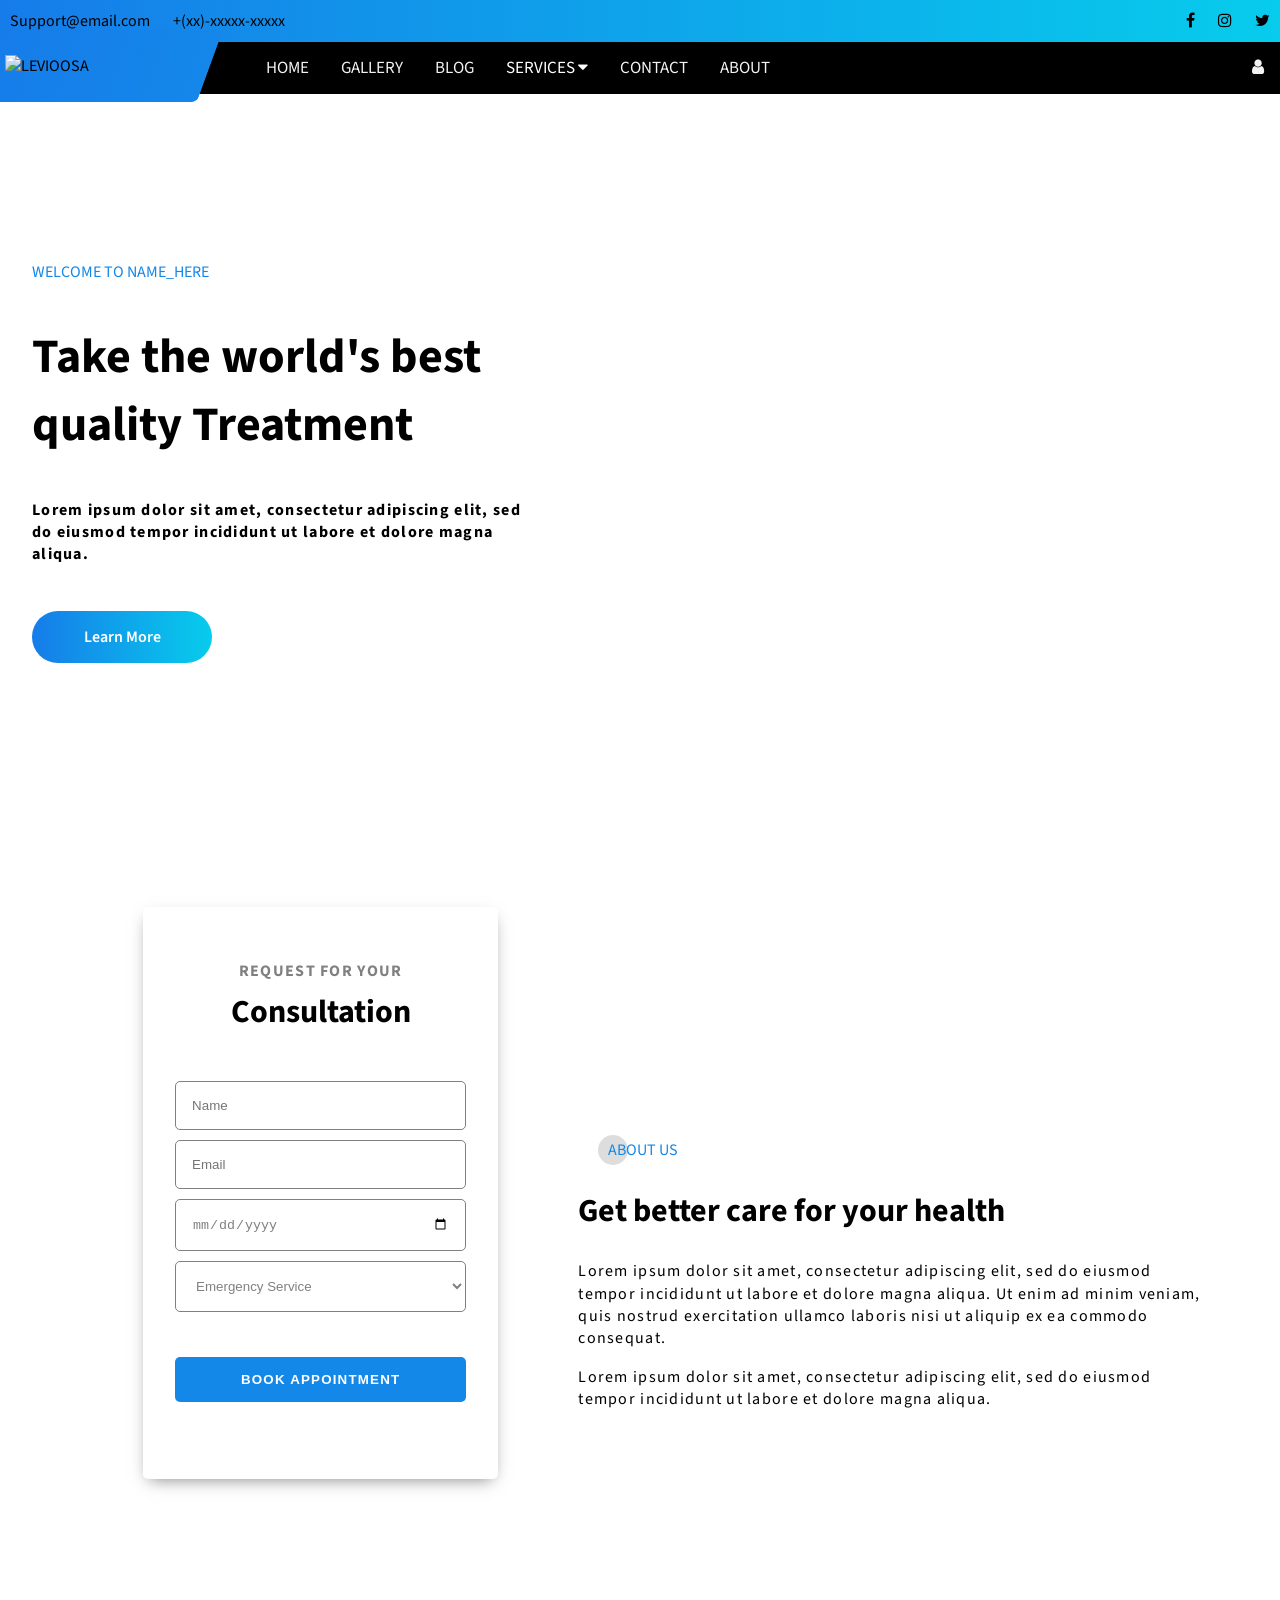
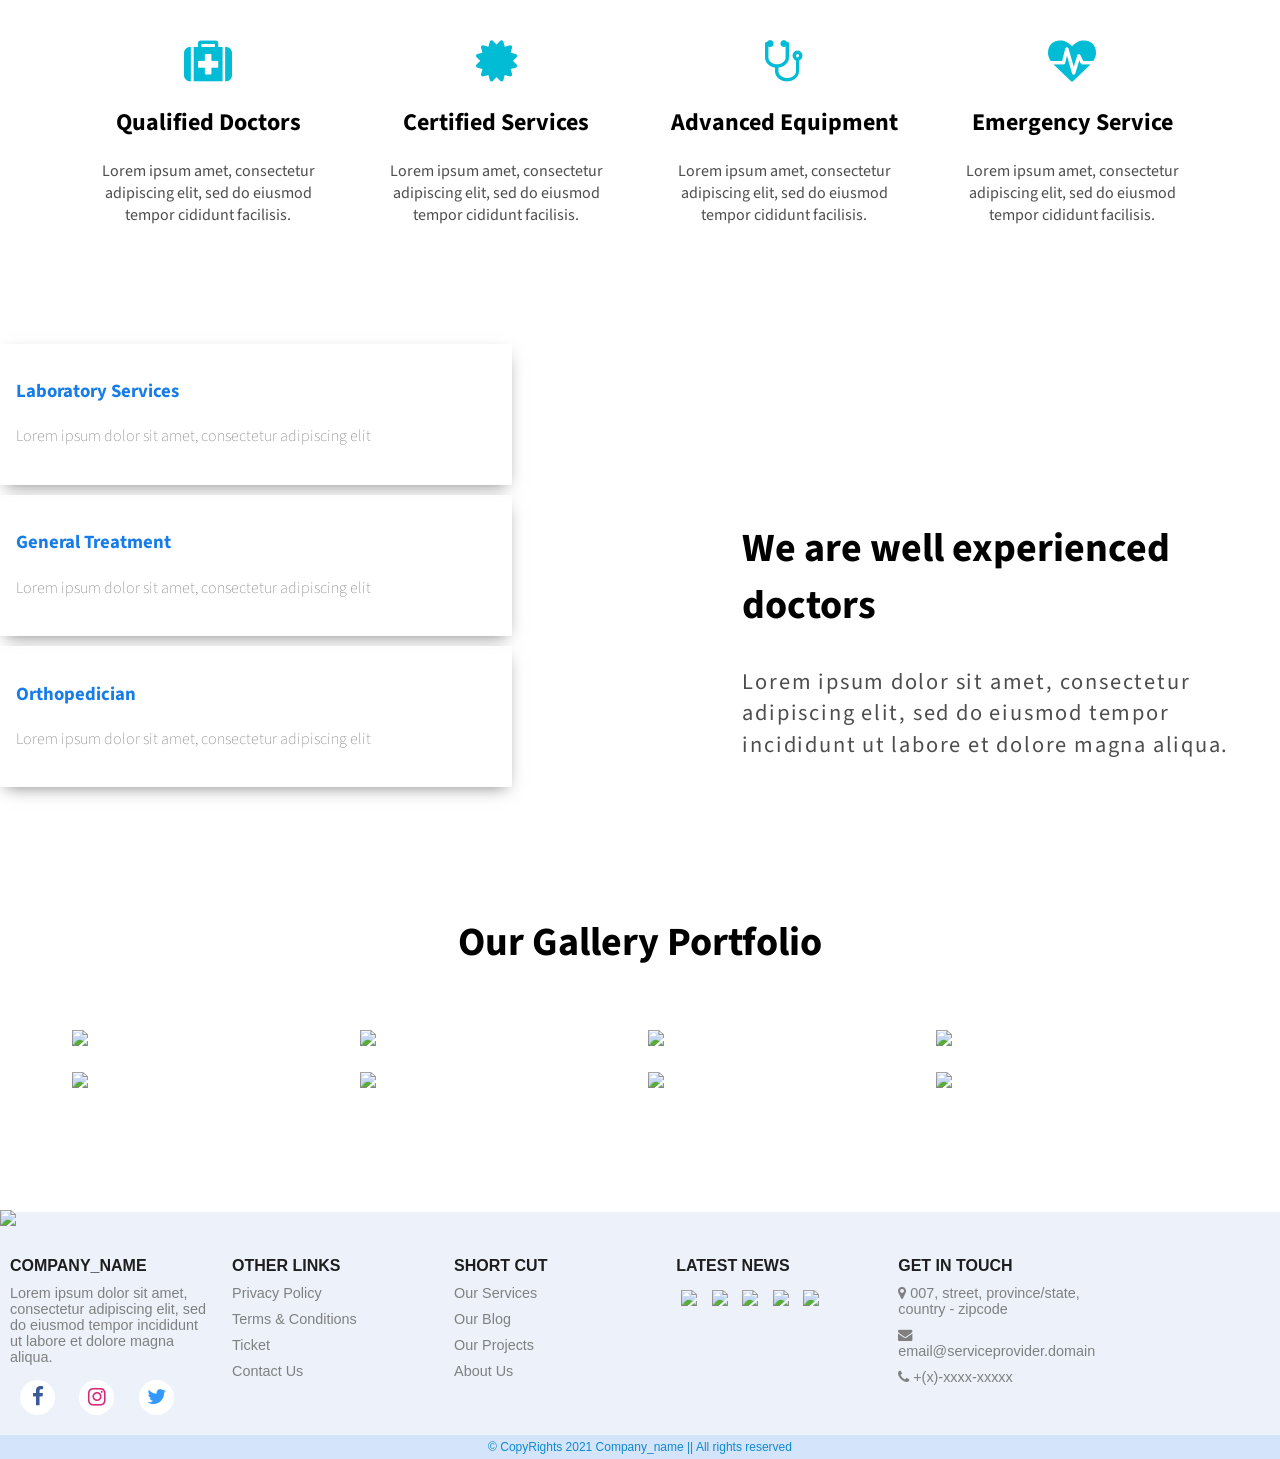
==== index.html @ 8764e469 "template template for website, only frontend components" ====
<!DOCTYPE html>
<html>
<head>
<title>MenuBar</title>

<!--META TAGS-->
<meta name="viewport" content="width=device-width, initial-scale=1, user-scalable=no">
<meta charset="UTF-8">
<meta http-equiv="X-UA-Compatible" content="IE=edge,chrome=1">

<!--FONTAWESOME-->
<link rel="stylesheet" href="https://cdnjs.cloudflare.com/ajax/libs/font-awesome/4.7.0/css/font-awesome.min.css">

<!--GOOGLE FONTS-->
<link rel="preconnect" href="https://fonts.googleapis.com">
<link rel="preconnect" href="https://fonts.gstatic.com" crossorigin>
<link href="https://fonts.googleapis.com/css2?family=Source+Sans+Pro:wght@300;400&display=swap" rel="stylesheet"> 

<!--EXTERNAL CSS-->
<link rel="stylesheet" href="style.css">

</head>
<body>

<!--HEADER-->
<header>
<div class="banner">
<span class="section-left">
<a href="emailto:">Support@email.com</a>
<a href="tel:">+(xx)-xxxxx-xxxxx</a>
</span>
<span class="section-right">
<a href="#"title="Facebook"><i class="fa fa-facebook"></i></a>
<a href="#"title="Instagram"><i class="fa fa-instagram"></i></a>
<a href="#"title="Twitter"><i class="fa fa-twitter"></i></a>
</span>
</div>

<div class="logo parallelogram">
<span class="skew-fix"><img src="https://i.ibb.co/zSG7rx7/logo.png" alt="LEVIOOSA"></span>
</div>

<div class="topnav" id="myTopnav">
<a href="#" class="active">HOME</a>
<a href="#gallery">GALLERY</a>
<a href="#blog">BLOG</a>
<div class="dropdown">
<button class="dropbtn">SERVICES
<i class="fa fa-caret-down"></i>
</button>
<div class="dropdown-content animate">
<a href="#">Web designing</a>
<a href="#">Web development</a>
<a href="#">Backend development</a>
</div>
</div> 
<a href="#contact">CONTACT</a>
<a href="#about">ABOUT</a>
<a href="#" title="SignIn" style="float:right;"><i class="fa fa-user"></i></a>
<a href="javascript:void(0);" style="font-size:15px;" class="icon" onclick="myFunction()">&#9776;</a>
</div>
</header>





<!--CONTAINER-->
<div class="container">
<section>
<em>WELCOME TO NAME_HERE</em>
<h1>Take the world's best quality Treatment</h1>
<h4>Lorem ipsum dolor sit amet, consectetur adipiscing elit, sed do eiusmod tempor incididunt ut labore et dolore magna aliqua.</h4>
<a href="#" class="btn1">Learn More</a>
</section>
</div>




<!--SECTION1-->
<section class="section1">
<table>
<tr>
<td>
<div class="form">
<h4>REQUEST FOR YOUR</h4>
<h1>Consultation</h1>
<input type="text" name="fname" id="fname" placeholder="Name" maxlength="60" required />
<input type="email" name="email" id="email" placeholder="Email" maxlength="100" required />
<input type="date" name="date" id="date" placeholder="" required />
<select name="service">
<option value="emergencyservice">Emergency Service</option>
<option value="certifiedservice">Certified Service</option>
</select>
<button type="submit" class="btn2">BOOK APPOINTMENT</button>
</div>
</td>
<td>
<em>ABOUT US</em>
<h1>Get better care for your health</h1>
<p>Lorem ipsum dolor sit amet, consectetur adipiscing elit, sed do eiusmod tempor incididunt ut labore et dolore magna aliqua. Ut enim ad minim veniam, quis nostrud exercitation ullamco laboris nisi ut aliquip ex ea commodo consequat.</p>
<p>Lorem ipsum dolor sit amet, consectetur adipiscing elit, sed do eiusmod tempor incididunt ut labore et dolore magna aliqua. </p>
</td>
</tr>
</table>
</section>






<!--SECTION2-->
<section class="section2">
<div class="cards">
<div class="card">
<i class="fa fa-medkit"></i>
<h1>Qualified Doctors</h1>
<p>Lorem ipsum amet, consectetur adipiscing elit, sed do eiusmod tempor cididunt facilisis.</p>
</div>
<div class="card">
<i class="fa fa-certificate"></i>
<h1>Certified Services</h1>
<p>Lorem ipsum amet, consectetur adipiscing elit, sed do eiusmod tempor cididunt facilisis.</p>
</div>
<div class="card">
<i class="fa fa-stethoscope"></i>
<h1>Advanced Equipment</h1>
<p>Lorem ipsum amet, consectetur adipiscing elit, sed do eiusmod tempor cididunt facilisis.</p>
</div>
<div class="card">
<i class="fa fa-heartbeat"></i>
<h1>Emergency Service</h1>
<p>Lorem ipsum amet, consectetur adipiscing elit, sed do eiusmod tempor cididunt facilisis.</p>
</div>
</div>
</section>







<!--SECTION3-->
<section class="section3">
<div class="cards">
<div class="card">
<section>
<h1>Laboratory Services</h1>
<h4>Lorem ipsum dolor sit amet, consectetur adipiscing elit</h4>
</section>
</div>
<div class="card">
<section>
<h1>General Treatment</h1>
<h4>Lorem ipsum dolor sit amet, consectetur adipiscing elit</h4>
</section>
</div>
<div class="card">
<section>
<h1>Orthopedician</h1>
<h4>Lorem ipsum dolor sit amet, consectetur adipiscing elit</h4>
</section>
</div>
</div>
<div class="content">
<h1>We are well experienced doctors</h1>
<p>Lorem ipsum dolor sit amet, consectetur adipiscing elit, sed do eiusmod tempor incididunt ut labore et dolore magna aliqua. </p>
</div>
</section>







<!--SECTION4-->
<section class="section4">
<div class="title_header">
<h1>Our Gallery Portfolio</h1>
</div>
<div class="row">
<div class="column">
<img src="https://i.ibb.co/Sft7gKp/bg2.webp" style="width:100%" onclick="openModal();currentSlide(1)" class="hover-shadow cursor">
</div>
<div class="column">
<img src="https://i.ibb.co/Sft7gKp/bg2.webp" style="width:100%" onclick="openModal();currentSlide(2)" class="hover-shadow cursor">
</div>
<div class="column">
<img src="https://i.ibb.co/Sft7gKp/bg2.webp" style="width:100%" onclick="openModal();currentSlide(3)" class="hover-shadow cursor">
</div>
<div class="column">
<img src="https://i.ibb.co/Sft7gKp/bg2.webp" style="width:100%" onclick="openModal();currentSlide(4)" class="hover-shadow cursor">
</div>
<div class="column">
<img src="https://i.ibb.co/Sft7gKp/bg2.webp" style="width:100%" onclick="openModal();currentSlide(5)" class="hover-shadow cursor">
</div>
<div class="column">
<img src="https://i.ibb.co/Sft7gKp/bg2.webp" style="width:100%" onclick="openModal();currentSlide(6)" class="hover-shadow cursor">
</div>
<div class="column">
<img src="https://i.ibb.co/Sft7gKp/bg2.webp" style="width:100%" onclick="openModal();currentSlide(7)" class="hover-shadow cursor">
</div>
<div class="column">
<img src="https://i.ibb.co/Sft7gKp/bg2.webp" style="width:100%" onclick="openModal();currentSlide(8)" class="hover-shadow cursor">
</div>
</div>

<div id="myModal" class="modal">
<span class="close cursor" onclick="closeModal()">&times;</span>
<div class="modal-content">

<div class="mySlides">
<div class="numbertext">1 / 7</div>
<img src="https://i.ibb.co/Sft7gKp/bg2.webp" class="animate" style="width:100%">
</div>

<div class="mySlides">
<div class="numbertext">2 / 7</div>
<img src="https://i.ibb.co/Sft7gKp/bg2.webp" class="animate" style="width:100%">
</div>

<div class="mySlides">
<div class="numbertext">3 / 7</div>
<img src="https://i.ibb.co/Sft7gKp/bg2.webp" class="animate" style="width:100%">
</div>

<div class="mySlides">
<div class="numbertext">4 / 7</div>
<img src="https://i.ibb.co/Sft7gKp/bg2.webp" class="animate" style="width:100%">
</div>

<div class="mySlides">
<div class="numbertext">5 / 7</div>
<img src="https://i.ibb.co/Sft7gKp/bg2.webp" class="animate" style="width:100%">
</div>

<div class="mySlides">
<div class="numbertext">6 / 7</div>
<img src="https://i.ibb.co/Sft7gKp/bg2.webp" class="animate" style="width:100%">
</div>

<div class="mySlides">
<div class="numbertext">7 / 7</div>
<img src="https://i.ibb.co/Sft7gKp/bg2.webp" class="animate" style="width:100%">
</div>

<a class="prev" onclick="plusSlides(-1)">&#10094;</a>
<a class="next" onclick="plusSlides(1)">&#10095;</a>

<div class="caption-container">
<p id="caption"></p>
</div>
</div>
</section>






<!--FOOTER-->
<img src="https://i.ibb.co/ZLHbWJz/footer.png" class="footer_image">
<footer>
<div class="column">
<a class="footer_title">COMPANY_NAME</a>
<a>Lorem ipsum dolor sit amet, consectetur adipiscing elit, sed do eiusmod tempor incididunt ut labore et dolore magna aliqua.</a>
<a href="#" title="Facebook"><i class="fa fa-facebook"></i></a>
<a href="#" title="Instagram"><i class="fa fa-instagram"></i></a>
<a href="#" title="Twitter"><i class="fa fa-twitter"></i></a>
</div>
<div class="column">
<a class="footer_title">OTHER LINKS</a>
<a href="#">Privacy Policy</a>
<a href="#">Terms & Conditions</a>
<a href="#">Ticket</a>
<a href="#">Contact Us</a>
</div>
<div class="column">
<a class="footer_title">SHORT CUT</a>
<a href="">Our Services</a>
<a href="">Our Blog</a>
<a href="">Our Projects</a>
<a href="">About Us</a>
</div>
<div class="column">
<a class="footer_title">LATEST NEWS</a>
<a href="" title="Lorem ipsum dolor sit amet"><img src="https://source.unsplash.com/50x50/?green,trees"></a>
<a href="" title="Lorem ipsum dolor sit amet"><img src="https://source.unsplash.com/50x50/?green,tree"></a>
<a href="" title="Lorem ipsum dolor sit amet"><img src="https://source.unsplash.com/50x50/?green,plant"></a>
<a href="" title="Lorem ipsum dolor sit amet"><img src="https://source.unsplash.com/50x50/?green,forest"></a>
<a href="" title="Lorem ipsum dolor sit amet"><img src="https://source.unsplash.com/50x50/?green,afforestation"></a>
</div>
<div class="column">
<a class="footer_title">GET IN TOUCH</a>
<a title="Address"><i class="fa fa-map-marker"></i> 007, street, province/state, country - zipcode</a>
<a href="emailto:" title="Email"><i class="fa fa-envelope"></i> email@serviceprovider.domain</a>
<a href="tel:" title="Contact"><i class="fa fa-phone"></i> +(x)-xxxx-xxxxx</a>
</div>


<div class="sub-footer">
© CopyRights 2021 Company_name || All rights reserved
</div>
</footer>

<!--JAVASCRIPT-->
<script src="script.js"></script>
</body>
</html>
---- style.css ----
*,html{
scroll-behavior: smooth;
}
*, *:after, *:before {
-webkit-box-sizing: border-box;
-moz-box-sizing: border-box;
box-sizing: border-box;
}
:root{
scrollbar-color: rgb(210,210,210) rgb(46,54,69) !important;
scrollbar-width: thin !important;
}
::-webkit-scrollbar {
height: 12px;
width: 8px;
background: #000;
}
::-webkit-scrollbar-thumb {
background: gray;
-webkit-box-shadow: 0px 1px 2px rgba(0, 0, 0, 0.75);
}
::-webkit-scrollbar-corner {
background: #000;
}







/*DEFAULT*/
body{
margin:0;
overflow-x:hidden;
font-family: 'Source Sans Pro', sans-serif;
}
a{
text-decoration:none;
transition:0.5s;
}
em{
font-style:normal;
color:#1487e9;
}
.btn1,.btn2{
padding:15px;
text-align:center;
border-radius:40px;
outline:none !important;
display:block;
width:180px;
margin:5vh 0;
border:0;
transition:0.5s;
}
.btn1{
background: transparent linear-gradient(90deg, #167ce9 0%, #07CCEC 100%) 0% 0% no-repeat padding-box;
color:#fff;
font-weight:600;
}
.btn1:hover,.btn2:hover{
box-shadow:0px 6px 16px -6px rgba(1,1,1,0.5);
}
.btn2{
background:#1488e9;
color:#fff;
font-weight:600;
border-radius:5px;
letter-spacing:0.09em;
}
table{
width:100%;
}
table td{
width:50%;
}
.title_header{
width:60%;
text-align:center;
margin:5vh auto;
}

.title_header h1{
font-size:2.5em;
}





/*ANIMATION*/
@-webkit-keyframes slideIn {
from {bottom: -300px; opacity: 0} 
to {bottom: -140px; opacity: 1}
}

@keyframes slideIn {
from {bottom: -300px; opacity: 0}
to {bottom: -140px; opacity: 1}
}

@-webkit-keyframes fadeIn {
from {opacity: 0} 
to {opacity: 1}
}

@keyframes fadeIn {
from {opacity: 0} 
to {opacity: 1}
}



.animate {
-webkit-animation: animatezoom 0.6s;
animation: animatezoom 0.6s
}

@-webkit-keyframes animatezoom {
from {-webkit-transform: scale(0)} 
to {-webkit-transform: scale(1)}
}

@keyframes animatezoom {
from {transform: scale(0)} 
to {transform: scale(1)}
}





header{
width:100%;
height:auto;
position:relative;
top:0;
}

.banner{
background: transparent linear-gradient(90deg, #167ce9 0%, #07CCEC 100%) 0% 0% no-repeat padding-box;
width:100%;
padding:10px 0;
}

.banner .section-right{
float:right;
}

.banner a{
margin:0 10px;
color:#000;
}

.logo{
background: transparent linear-gradient(90deg, #167ce9 0%, #1487e9 100%) 0% 0% no-repeat padding-box;
color:#000;
padding:25px;
width:230px;
position:absolute;
left:-20px;
top:30px;
z-index:1;
border-radius:5px;
}

.logo img{
width:180px;
height:25px;
}

.parallelogram{
transform: skew(-20deg);
}

.skew-fix{
width:60%;
display:inline-block;
transform: skew(20deg);
}


@media (max-width:820px){
.banner .section-right{
float:none;
width:100%;
}
.banner .section-left{
display:none;
}
.logo{
background: transparent linear-gradient(90deg, #167ce9 0%, #0fa1ea 100%) 0% 0% no-repeat padding-box;
}
}












/*NAVIGATION*/
.topnav {
overflow: hidden;
background-color: #000;
}

.topnav a {
float: left;
display: block;
color: #f2f2f2;
text-align: center;
padding: 14px 16px;
text-decoration: none;
font-size: 17px;
}

.active {
color: #f1c40f;
margin-left:250px;
}

.topnav .icon {
display: none;
outline:none !important;
}

.dropdown {
float: left;
overflow: hidden;
}

.dropdown .dropbtn {
font-size: 17px;    
border: none;
outline: none;
color: white;
padding: 14px 16px;
background-color: inherit;
font-family: inherit;
margin: 0;
}

.dropdown-content {
overflow:hidden;
display: none;
position: absolute;
background-color: #f9f9f9;
min-width: 160px;
box-shadow: 0px 8px 16px 0px rgba(0,0,0,0.2);
border-top:2px solid #1487e9;
z-index: 1;
-webkit-animation-name: slideIn;
-webkit-animation-duration: 1s;
animation-name: slideIn;
animation-duration: 1s;
}

.dropdown-content a {
float: none;
color: black;
padding: 12px 16px;
text-decoration: none;
display: block;
text-align: left;
}

.topnav a:hover, .dropdown:hover .dropbtn {
color:#1487e9;
}

.dropdown-content a:hover {
background-color: #ddd;
color: black;
}

.dropdown:hover .dropdown-content {
display: block;
}

@media screen and (max-width: 820px) {
.dropdown-content {
-webkit-animation-name: none;
-webkit-animation-duration: 1s;
animation-name: none;
animation-duration: 1s;
}

.topnav a, .dropdown .dropbtn {
display: none;
}
.topnav a.icon {
float: right;
display: block;
}
}

@media screen and (max-width: 820px) {
.active{
margin-left:0;
}
.topnav{
height:50px;
width:100%;
transition:0.5s;
}
.topnav.responsive {position: relative;height:70vh;overflow-y:auto;z-index:1;}
.topnav.responsive .icon {
position: absolute;
right: 0;
top: 0;
}
.topnav.responsive a {
float: none;
display: block;
text-align: left;
}
.topnav.responsive .dropdown {float: none;}
.topnav.responsive .dropdown-content {position: relative;}
.topnav.responsive .dropdown .dropbtn {
display: block;
width: 100%;
text-align: left;
}
}









/*CONTAINER*/
.container{
width:100%;
height:100vh;
background-image:url("https://i.ibb.co/Pmy0dmn/bg.png");
background-size:cover;
position:relative;
}

.container section{
position:absolute;
top:15vh;
margin:2rem;
width:40%;
}

.container section h1{
font-size:3em;
}

.container section h4{
line-height:1.4em;
letter-spacing:0.08em;
}














/*SECTION1*/
.section1{
width:90%;
margin:auto;
}

.section1 td:nth-child(1){
width:40%;
}

.section1 .form{
background:#fff;
padding:2rem;
box-shadow:0px 6px 16px -6px rgba(1,1,1,0.5);
border-radius:5px;
text-align:center;
width:70%;
margin:auto;
position:relative;
top:-10vh;
}

.section1 .form h4{
color:gray;
letter-spacing:0.08em;
}

.section1 .form h1{
font-size:2em;
position:relative;
top:-20px;
}

.section1 .form input,.section1 .form select{
display:block;
margin:10px auto;
padding:1rem;
background:transparent;
border:1px solid gray;
border-radius:5px;
color:gray;
font-weight:600px;
width:100%;
}

.section1 .form .btn2{
width:100%;
}

.section1 td:nth-child(2) h1{
font-size:2em;
}

.section1 td:nth-child(2) p{
letter-spacing:0.08em;
line-height:1.4em;
}

.section1 td em:before{
content:"";
width:50px;
height:50px;
padding:4px 15px;
border-radius:50%;
background:#ddd;
position:relative;
left:20px;
z-index:-1;
}












/*SECTION2*/
.section2{
width:100%;
margin:5vh auto;
}

.section2 .cards{
margin:auto;
width:90%;
display:flex;
}

.section2 .cards .card{
width:24%;
margin:20px;
text-align:Center;
}

.section2 .cards .card .fa{
font-size:3em;
color:#01bcd4;
}

.section2 .cards .card p{
color:rgba(1,1,1,0.7);
}







/*SECTION3*/
.section3{
width:100%;
background: linear-gradient(rgba(255,255,255,.5), rgba(255,255,255,.5)), url("https://i.ibb.co/Sft7gKp/bg2.webp");
background-size:cover;
position:relative;
padding:3vh 0;
overflow:hidden;
}

.section3 .cards{
width:50%;
}

.section3 .cards .card{
display:block;
margin:10px 0;
background:rgba(255,255,255,0.8);
width:80%;
transition:0.5s;
cursor:pointer;
box-shadow:0px 6px 16px -6px rgba(1,1,1,0.5);
}

.section3 .cards .card:hover{
width:90%;
background:rgba(255,255,255,0.9);
}

.section3 .cards .card section{
padding:1rem;
}

.section3 .cards .card section h4{
color:gray;
font-weight:200;
}

.section3 .cards .card section h1{
color:#167ce9;
}

.section3 .content{
position:absolute;
top:20vh;
right:2vw;
width:40%;
}

.section3 .content h1{
font-size:2.5em;
}

.section3 .content p{
line-height:1.4em;
letter-spacing:0.08em;
font-size:1.4em;
color:rgba(1,1,1,0.7);
}















/*SECTION4*/
.section4{
width:90%;
margin:10vh auto;
}

.section4 .row > .column {
padding: 0 8px;
}

.section4 .row:after {
content: "";
display: table;
clear: both;
}

.section4 .column {
float: left;
width: 25%;
margin:10px 0;
}

/* The Modal (background) */
.section4 .modal {
display: none;
position: fixed;
z-index: 1;
padding-top: 100px;
left: 0;
top: 0;
width: 100%;
height: 100vh;
overflow: hidden;
background-color: black;
}

/* Modal Content */
.section4 .modal-content {
position: relative;
background-color: #fefefe;
margin: auto;
padding: 0;
width: 90%;
max-width: 1200px;
}

/* The Close Button */
.section4 .close {
color: white;
position: absolute;
top: 10px;
right: 25px;
font-size: 35px;
font-weight: bold;
}

.close:hover,
.close:focus {
color: #999;
text-decoration: none;
cursor: pointer;
}

.mySlides {
display: none;
background-color:#000;
}

.mySlides img{
height:80vh;
}

.cursor {
cursor: pointer;
}

/* Next & previous buttons */
.prev,
.next {
cursor: pointer;
position: absolute;
top: 50%;
width: auto;
padding: 16px;
margin-top: -50px;
color: white;
font-weight: bold;
font-size: 20px;
transition: 0.6s ease;
border-radius: 0 3px 3px 0;
user-select: none;
-webkit-user-select: none;
}

/* Position the "next button" to the right */
.next {
right: 0;
border-radius: 3px 0 0 3px;
}

/* On hover, add a black background color with a little bit see-through */
.prev:hover,
.next:hover {
background-color: rgba(0, 0, 0, 0.8);
}

/* Number text (1/3 etc) */
.numbertext {
color: #f2f2f2;
font-size: 12px;
padding: 8px 12px;
position: absolute;
top: 0;
}

.section4 img {
margin-bottom: -4px;
}

.caption-container {
text-align: center;
background-color: black;
padding: 2px 16px;
color: white;
}

.demo {
opacity: 0.6;
}

.active,
.demo:hover {
opacity: 1;
}

.section4 img.hover-shadow {
transition: 0.3s;
}

.hover-shadow:hover {
box-shadow: 0 4px 8px 0 rgba(0, 0, 0, 0.2), 0 6px 20px 0 rgba(0, 0, 0, 0.19);
}




@media (max-width:920px){
table td{
display:block;
width:100%;
}
.title_header{
width:90%;
}
.title_header h1{
font-size:1.5em;
}
.container{
width:100%;
height:100%;
padding:10vh 0;
}
.container section{
position:relative;
top:5vh;
margin:1rem;
width:90%;
}
.container section h1{
font-size:1.5em;
}
.section1 td:nth-child(1){
width:100%;
display:block;
}
.section1 .form{
background:#fff;
padding:2rem;
box-shadow:0px 6px 16px -6px rgba(1,1,1,0.5);
border-radius:5px;
text-align:center;
width:100%;
margin:auto;
position:relative;
top:0vh;
}
.section1 td:nth-child(2){
padding:10vh 0;
}
.section2 .cards{
margin:auto;
width:90%;
display:block;
}

.section2 .cards .card{
width:90%;
margin:20px;
text-align:Center;
}
.section3 .cards{
width:100%;
}
.section3 .cards .card{
width:90%;
margin:10px auto;
}

.section3 .content{
position:relative;
top:5vh;
left:1vw;
width:100%;
}
.section3 .content h1{
font-size:1.5em;
padding:0 1rem;
}

.section3 .content p{
font-size:0.9em;
letter-spacing:0.08em;
line-height:1.4em;
padding:0 1rem;
}
.section4 .column {
float: left;
width: 50%;
margin:10px 0;
}
}












/*FOOTER*/
.footer_image{
width:100%;
position:relative;
top:20px;
}

footer{
width:100%;
background-color:#ecf1fa;
padding-top:30px;
font-family: 'Open Sans', sans-serif;
}

footer .column{
width:17%;
display:inline-block;
vertical-align:top;
padding:10px;
background:#ecf1fa;
}

footer .column .footer_title{
color:#1E1E1E;
font-size:1em;
font-weight:700;
cursor:default;
}

footer .column a{
text-decoration:none;
display:block;
color:gray;
font-size:0.9em;
padding:5px 0;
font-weight:400;
transition:0.5s;
}

footer .column:not(:first-child) a:hover{
color:#000;
}

footer .column:nth-child(4) a:not(:first-child){
margin:5px;
display:inline-block
}

footer .column:nth-child(1) a:nth-child(3),footer .column:nth-child(1) a:nth-child(4),footer .column:nth-child(1) a:nth-child(5){
display:inline-block;
margin:10px;
font-size:1.3em;
background:#fff;
width:35px;
height:35px;
text-align:Center;
border-radius:50%;
padding:5px;
}

footer .column:nth-child(1) .fa-facebook{
color:#3B5998;
}

footer .column:nth-child(1) .fa-instagram{
color:#d62977;
}

footer .column:nth-child(1) .fa-twitter{
color:#3399ff;
}

.sub-footer{
background:#d4e4fa;
width:100%;
padding:5px 0;
text-align:center;
color:#0f8ad0;
font-size:12px;
}

@media (max-width:1100px){
footer .column:nth-child(1) a:nth-child(3),footer .column:nth-child(1) a:nth-child(4),footer .column:nth-child(1) a:nth-child(5){
width:23px;
height:23px;
font-size:1.1em;
margin:6px;
}
}


@media (max-width:820px){
footer .column:nth-child(1){
width:95%;
display:block;
}
footer .column:not(:first-child){
width:40%;
}
footer .column:nth-child(4),footer .column:nth-child(5){
width:95%;
display:block;
}
footer .column:nth-child(1) a:nth-child(3),footer .column:nth-child(1) a:nth-child(4),footer .column:nth-child(1) a:nth-child(5){
width:28px;
height:28px;
font-size:1.3em;
}
}
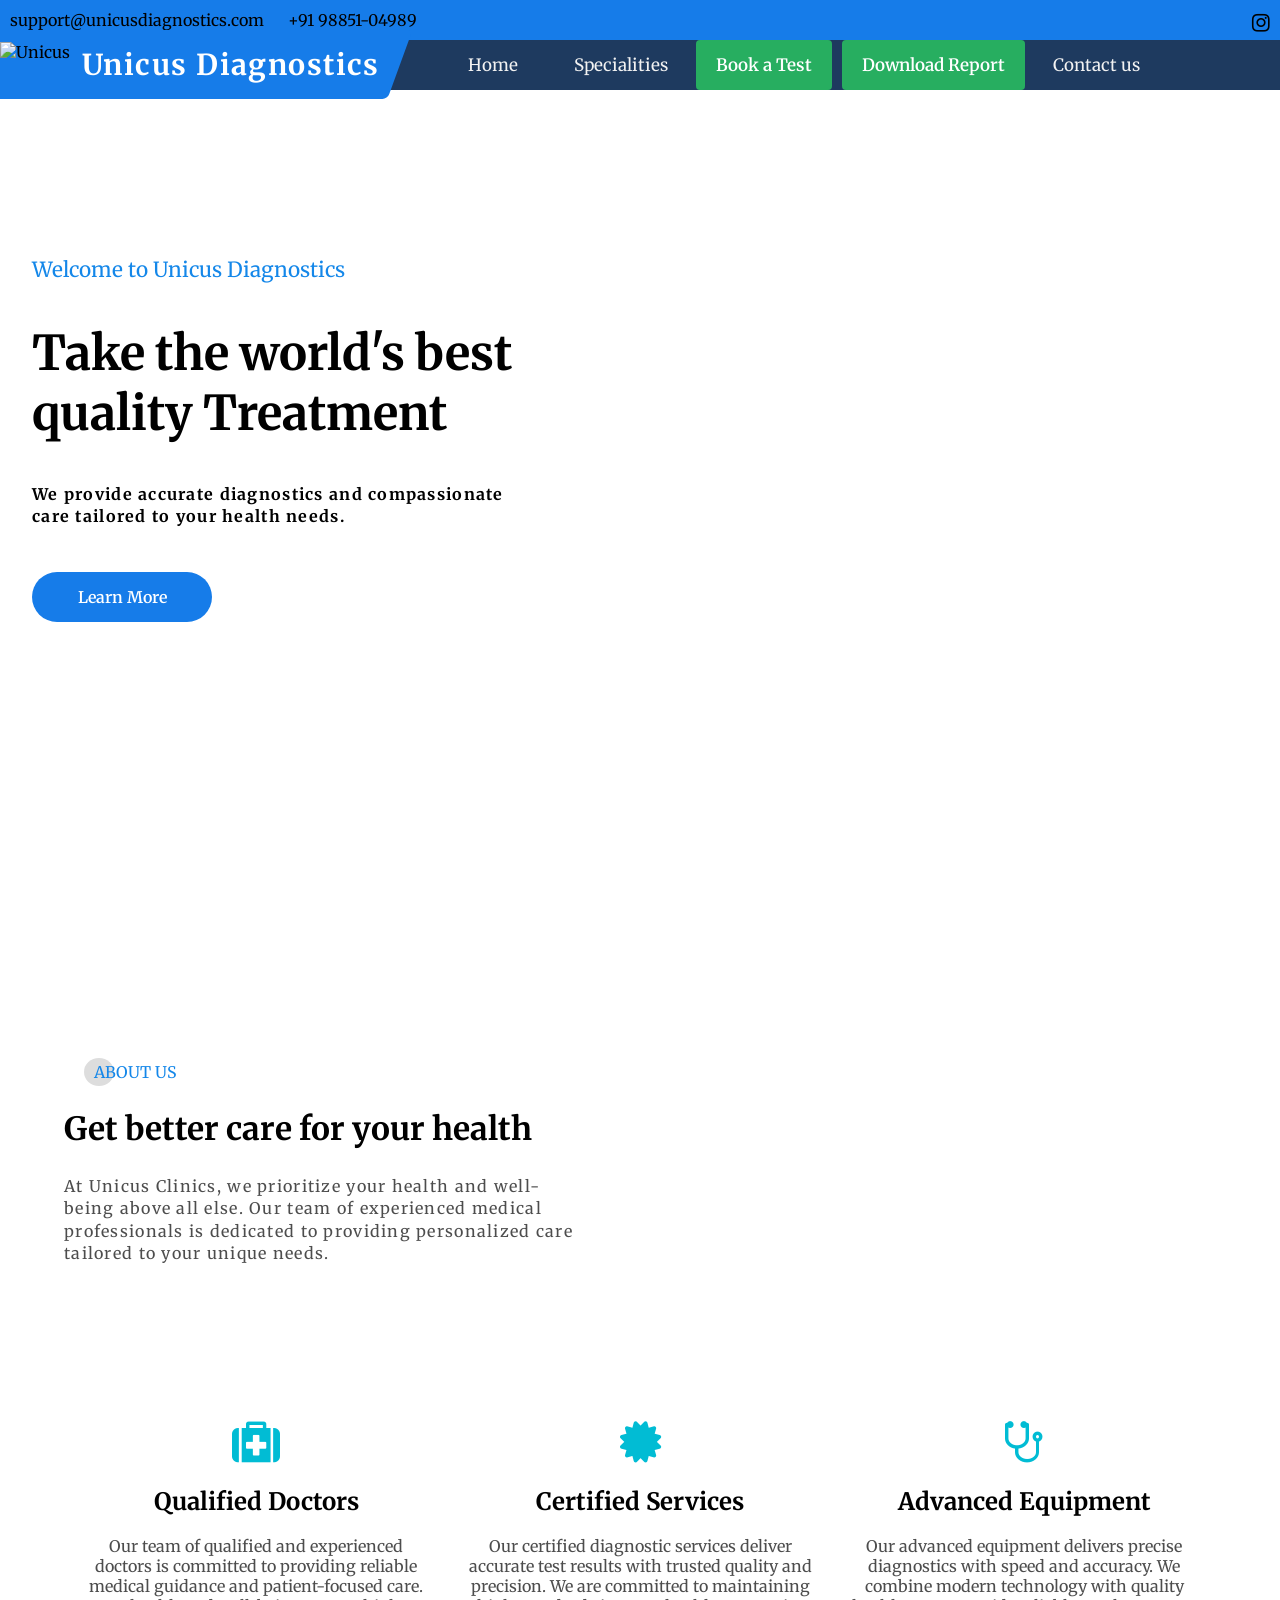
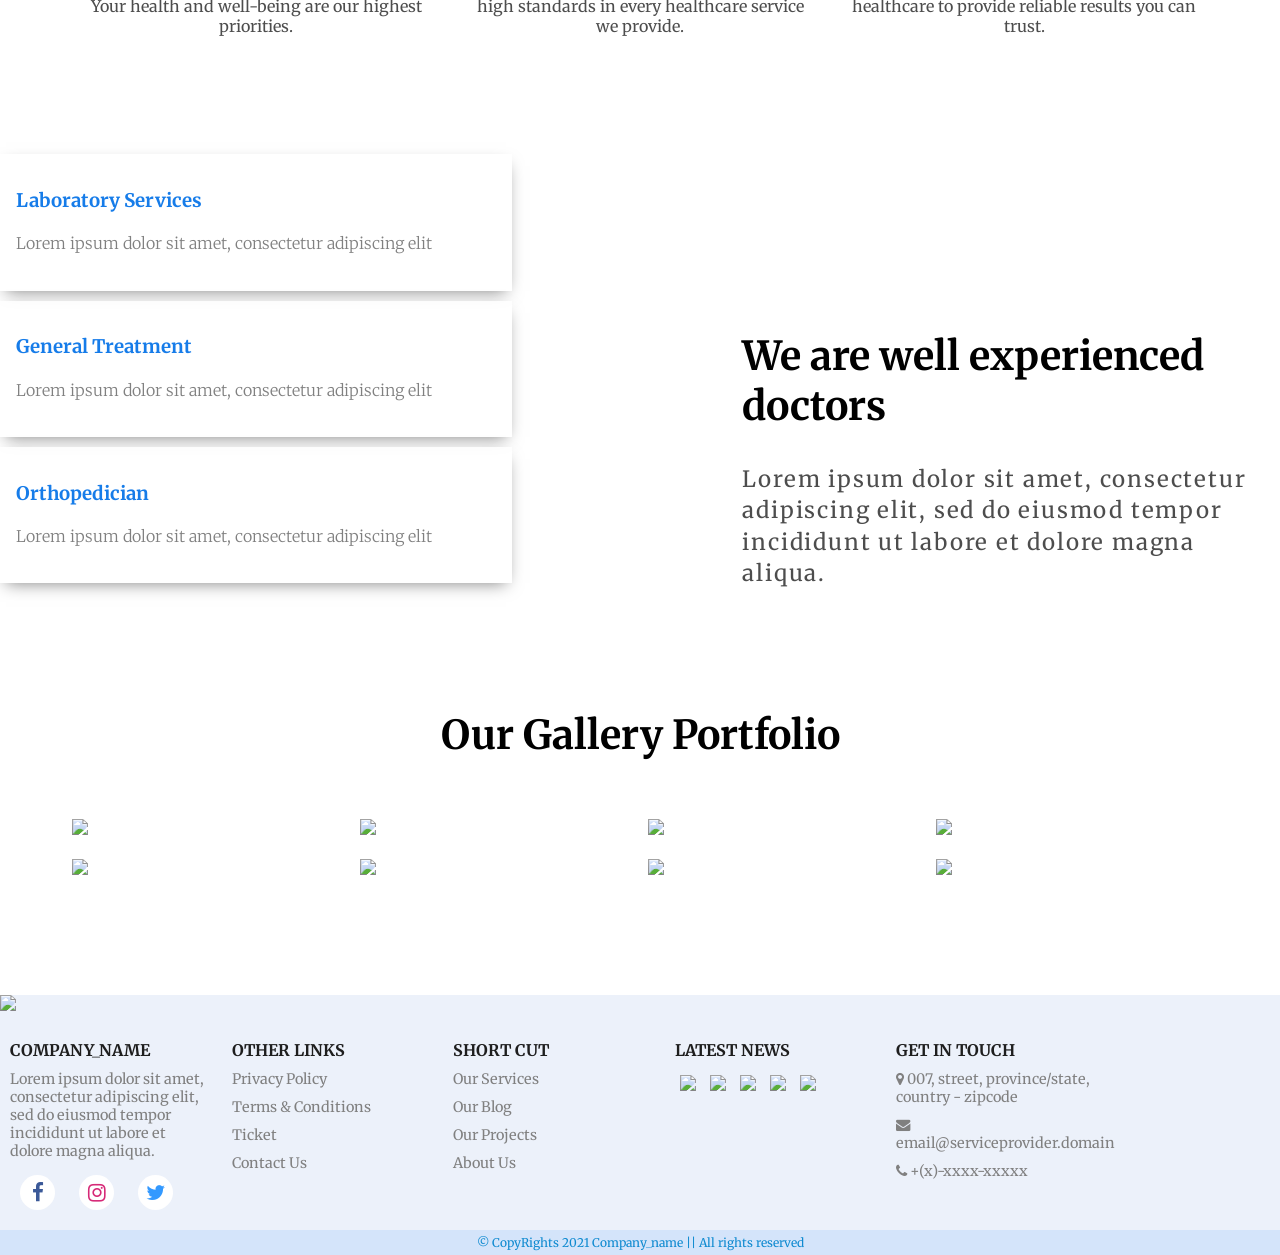
==== commit 77814a34: "booking and reports partially finished booking is not fully done, reports don't have full report pag" ====
--- a/index.html
+++ b/index.html
@@ -1,7 +1,7 @@
 <!DOCTYPE html>
 <html>
 <head>
-<title>MenuBar</title>
+<title>Unicus Diagnostics</title>
 
 <!--META TAGS-->
 <meta name="viewport" content="width=device-width, initial-scale=1, user-scalable=no">
@@ -14,49 +14,49 @@
 <!--GOOGLE FONTS-->
 <link rel="preconnect" href="https://fonts.googleapis.com">
 <link rel="preconnect" href="https://fonts.gstatic.com" crossorigin>
-<link href="https://fonts.googleapis.com/css2?family=Source+Sans+Pro:wght@300;400&display=swap" rel="stylesheet"> 
+<link href="https://fonts.googleapis.com/css2?family=Merriweather:wght@300;400;700&display=swap" rel="stylesheet">
+
+<!--FAVICON-->
+<link rel="icon" type="image/png" href="Unicus Diagnostics Logo.png">
 
 <!--EXTERNAL CSS-->
 <link rel="stylesheet" href="style.css">
 
 </head>
 <body>
+
+<!--SPLASH SCREEN-->
+<div id="splash">
+<div class="splash-content">
+<img src="Unicus Diagnostics Logo.png" alt="Unicus Diagnostics">
+</div>
+</div>
 
 <!--HEADER-->
 <header>
 <div class="banner">
 <span class="section-left">
-<a href="emailto:">Support@email.com</a>
-<a href="tel:">+(xx)-xxxxx-xxxxx</a>
+<a href="emailto:">support@unicusdiagnostics.com</a>
+<a href="tel:">+91 98851-04989</a>
 </span>
 <span class="section-right">
-<a href="#"title="Facebook"><i class="fa fa-facebook"></i></a>
-<a href="#"title="Instagram"><i class="fa fa-instagram"></i></a>
-<a href="#"title="Twitter"><i class="fa fa-twitter"></i></a>
+<a href="https://www.instagram.com/unicusdiagnostics/" target="_blank" title="Instagram"><i class="fa fa-instagram"></i></a>
 </span>
 </div>
 
 <div class="logo parallelogram">
-<span class="skew-fix"><img src="https://i.ibb.co/zSG7rx7/logo.png" alt="LEVIOOSA"></span>
+<span class="skew-fix">
+<img src="Unicus Diagnostics Logo.png" alt="Unicus">
+<span class="logo-text">Unicus Diagnostics</span>
+</span>
 </div>
 
 <div class="topnav" id="myTopnav">
-<a href="#" class="active">HOME</a>
-<a href="#gallery">GALLERY</a>
-<a href="#blog">BLOG</a>
-<div class="dropdown">
-<button class="dropbtn">SERVICES
-<i class="fa fa-caret-down"></i>
-</button>
-<div class="dropdown-content animate">
-<a href="#">Web designing</a>
-<a href="#">Web development</a>
-<a href="#">Backend development</a>
-</div>
-</div> 
-<a href="#contact">CONTACT</a>
-<a href="#about">ABOUT</a>
-<a href="#" title="SignIn" style="float:right;"><i class="fa fa-user"></i></a>
+<a href="index.html" class="active">Home</a>
+<a href="specialities.html">Specialities</a>
+<a href="appointments.html" class="highlight-link">Book a Test</a>
+<a href="reports.html" class="download-btn">Download Report</a>
+<a href="contact.html">Contact us</a>
 <a href="javascript:void(0);" style="font-size:15px;" class="icon" onclick="myFunction()">&#9776;</a>
 </div>
 </header>
@@ -68,47 +68,34 @@
 <!--CONTAINER-->
 <div class="container">
 <section>
-<em>WELCOME TO NAME_HERE</em>
+<em>Welcome to Unicus Diagnostics</em>
 <h1>Take the world's best quality Treatment</h1>
-<h4>Lorem ipsum dolor sit amet, consectetur adipiscing elit, sed do eiusmod tempor incididunt ut labore et dolore magna aliqua.</h4>
-<a href="#" class="btn1">Learn More</a>
-</section>
-</div>
-
-
-
-
-<!--SECTION1-->
-<section class="section1">
-<table>
-<tr>
-<td>
-<div class="form">
-<h4>REQUEST FOR YOUR</h4>
-<h1>Consultation</h1>
-<input type="text" name="fname" id="fname" placeholder="Name" maxlength="60" required />
-<input type="email" name="email" id="email" placeholder="Email" maxlength="100" required />
-<input type="date" name="date" id="date" placeholder="" required />
-<select name="service">
-<option value="emergencyservice">Emergency Service</option>
-<option value="certifiedservice">Certified Service</option>
-</select>
-<button type="submit" class="btn2">BOOK APPOINTMENT</button>
-</div>
-</td>
-<td>
+<h4>We provide accurate diagnostics and compassionate care tailored to your health needs.</h4>
+<a href="specialities.html" class="btn1">Learn More</a>
+</section>
+</div>
+
+
+
+
+
+
+
+
+
+
+
+
+
+
+<!--ABOUT US-->
+<section class="about-section">
+<div class="about-content">
 <em>ABOUT US</em>
 <h1>Get better care for your health</h1>
-<p>Lorem ipsum dolor sit amet, consectetur adipiscing elit, sed do eiusmod tempor incididunt ut labore et dolore magna aliqua. Ut enim ad minim veniam, quis nostrud exercitation ullamco laboris nisi ut aliquip ex ea commodo consequat.</p>
-<p>Lorem ipsum dolor sit amet, consectetur adipiscing elit, sed do eiusmod tempor incididunt ut labore et dolore magna aliqua. </p>
-</td>
-</tr>
-</table>
-</section>
-
-
-
-
+<p>At Unicus Clinics, we prioritize your health and well-being above all else. Our team of experienced medical professionals is dedicated to providing personalized care tailored to your unique needs.</p>
+</div>
+</section>
 
 
 <!--SECTION2-->
@@ -117,25 +104,21 @@
 <div class="card">
 <i class="fa fa-medkit"></i>
 <h1>Qualified Doctors</h1>
-<p>Lorem ipsum amet, consectetur adipiscing elit, sed do eiusmod tempor cididunt facilisis.</p>
+<p>Our team of qualified and experienced doctors is committed to providing reliable medical guidance and patient-focused care. Your health and well-being are our highest priorities.</p>
 </div>
 <div class="card">
 <i class="fa fa-certificate"></i>
 <h1>Certified Services</h1>
-<p>Lorem ipsum amet, consectetur adipiscing elit, sed do eiusmod tempor cididunt facilisis.</p>
+<p>Our certified diagnostic services deliver accurate test results with trusted quality and precision. We are committed to maintaining high standards in every healthcare service we provide.</p>
 </div>
 <div class="card">
 <i class="fa fa-stethoscope"></i>
 <h1>Advanced Equipment</h1>
-<p>Lorem ipsum amet, consectetur adipiscing elit, sed do eiusmod tempor cididunt facilisis.</p>
-</div>
-<div class="card">
-<i class="fa fa-heartbeat"></i>
-<h1>Emergency Service</h1>
-<p>Lorem ipsum amet, consectetur adipiscing elit, sed do eiusmod tempor cididunt facilisis.</p>
-</div>
-</div>
-</section>
+<p>Our advanced equipment delivers precise diagnostics with speed and accuracy. We combine modern technology with quality healthcare to provide reliable results you can trust.</p>
+</div>
+</div>
+</section>
+
 
 
 
@@ -144,7 +127,7 @@
 
 
 <!--SECTION3-->
-<section class="section3">
+<section class="section3" id="specialities">
 <div class="cards">
 <div class="card">
 <section>
@@ -170,10 +153,6 @@
 <p>Lorem ipsum dolor sit amet, consectetur adipiscing elit, sed do eiusmod tempor incididunt ut labore et dolore magna aliqua. </p>
 </div>
 </section>
-
-
-
-
 
 
 
@@ -256,8 +235,6 @@
 </div>
 </div>
 </section>
-
-
 
 
 
--- a/style.css
+++ b/style.css
@@ -29,11 +29,44 @@
 
 
 
+/*SPLASH SCREEN*/
+#splash {
+position:fixed;
+top:0;
+left:0;
+width:100%;
+height:100vh;
+background:#fff;
+display:flex;
+justify-content:center;
+align-items:center;
+z-index:9999;
+transition:opacity 0.5s ease;
+}
+#splash.fade-out{
+opacity:0;
+pointer-events:none;
+}
+.splash-content{
+text-align:center;
+}
+.splash-content img{
+height:160px;
+margin-bottom:15px;
+}
+.splash-text{
+display:block;
+color:#1E1E1E;
+font-size:1.5em;
+font-weight:700;
+letter-spacing:0.05em;
+}
+
 /*DEFAULT*/
 body{
 margin:0;
 overflow-x:hidden;
-font-family: 'Source Sans Pro', sans-serif;
+font-family: 'Merriweather', serif;
 }
 a{
 text-decoration:none;
@@ -42,6 +75,10 @@
 em{
 font-style:normal;
 color:#1487e9;
+}
+
+.container section em{
+font-size:1.3em;
 }
 .btn1,.btn2{
 padding:15px;
@@ -55,7 +92,7 @@
 transition:0.5s;
 }
 .btn1{
-background: transparent linear-gradient(90deg, #167ce9 0%, #07CCEC 100%) 0% 0% no-repeat padding-box;
+background:#167ce9;
 color:#fff;
 font-weight:600;
 }
@@ -134,18 +171,24 @@
 header{
 width:100%;
 height:auto;
-position:relative;
+position:sticky;
 top:0;
+z-index:100;
 }
 
 .banner{
-background: transparent linear-gradient(90deg, #167ce9 0%, #07CCEC 100%) 0% 0% no-repeat padding-box;
+background:#167ce9;
 width:100%;
 padding:10px 0;
 }
 
 .banner .section-right{
 float:right;
+}
+
+.banner .section-right a{
+font-size:1.3em;
+margin-left:-5px;
 }
 
 .banner a{
@@ -154,10 +197,10 @@
 }
 
 .logo{
-background: transparent linear-gradient(90deg, #167ce9 0%, #1487e9 100%) 0% 0% no-repeat padding-box;
+background:#167ce9;
 color:#000;
-padding:25px;
-width:230px;
+padding:12px 20px;
+width:420px;
 position:absolute;
 left:-20px;
 top:30px;
@@ -165,9 +208,22 @@
 border-radius:5px;
 }
 
+.logo .skew-fix{
+display:flex;
+align-items:center;
+gap:12px;
+}
+
 .logo img{
-width:180px;
-height:25px;
+width:auto;
+height:45px;
+}
+
+.logo-text{
+color:#fff;
+font-weight:700;
+font-size:1.8em;
+letter-spacing:0.05em;
 }
 
 .parallelogram{
@@ -175,7 +231,6 @@
 }
 
 .skew-fix{
-width:60%;
 display:inline-block;
 transform: skew(20deg);
 }
@@ -190,7 +245,7 @@
 display:none;
 }
 .logo{
-background: transparent linear-gradient(90deg, #167ce9 0%, #0fa1ea 100%) 0% 0% no-repeat padding-box;
+background:#167ce9;
 }
 }
 
@@ -208,7 +263,7 @@
 /*NAVIGATION*/
 .topnav {
 overflow: hidden;
-background-color: #000;
+background-color: #1E3A5F;
 }
 
 .topnav a {
@@ -216,14 +271,41 @@
 display: block;
 color: #f2f2f2;
 text-align: center;
-padding: 14px 16px;
+padding: 14px 28px;
 text-decoration: none;
 font-size: 17px;
 }
 
 .active {
 color: #f1c40f;
-margin-left:250px;
+margin-left:440px;
+}
+
+.highlight-link {
+background:#27ae60;
+color: #fff !important;
+border-radius: 4px;
+font-weight: 600;
+padding: 14px 20px !important;
+}
+
+.highlight-link:hover {
+background:#219a52 !important;
+color: #fff !important;
+}
+
+.download-btn {
+background: #27ae60;
+color: #fff !important;
+border-radius: 4px;
+font-weight: 600;
+padding: 14px 20px !important;
+margin-left:10px;
+}
+
+.download-btn:hover {
+background: #219a52 !important;
+color: #fff !important;
 }
 
 .topnav .icon {
@@ -457,6 +539,50 @@
 
 
 
+
+/*ABOUT US*/
+.about-section{
+width:100%;
+padding:8vh 0;
+}
+
+.about-content{
+width:50%;
+padding:0 5%;
+}
+
+.about-content em:before{
+content:"";
+width:50px;
+height:50px;
+padding:4px 15px;
+border-radius:50%;
+background:#ddd;
+position:relative;
+left:20px;
+z-index:-1;
+}
+
+.about-content h1{
+font-size:2em;
+}
+
+.about-content p{
+letter-spacing:0.08em;
+line-height:1.4em;
+color:rgba(1,1,1,0.7);
+}
+
+@media (max-width:820px){
+.about-content{
+width:90%;
+padding:0 5%;
+}
+.about-content h1{
+font-size:1.5em;
+}
+}
+
 /*SECTION2*/
 .section2{
 width:100%;
@@ -467,10 +593,12 @@
 margin:auto;
 width:90%;
 display:flex;
+justify-content:center;
 }
 
 .section2 .cards .card{
-width:24%;
+flex:1;
+max-width:30%;
 margin:20px;
 text-align:Center;
 }
@@ -807,6 +935,244 @@
 
 
 
+/*DOCTOR PROFILE*/
+.doctor-profile{
+width:100%;
+padding:10vh 0;
+display:flex;
+justify-content:center;
+}
+
+.doctor-cards{
+display:flex;
+gap:30px;
+width:85%;
+justify-content:center;
+flex-wrap:wrap;
+}
+
+.doctor-card{
+width:45%;
+min-width:320px;
+background:#fff;
+border-radius:12px;
+box-shadow:0px 8px 30px -8px rgba(1,1,1,0.3);
+padding:2.5rem;
+text-align:center;
+border-top:5px solid #167ce9;
+}
+
+.doctor-card h1{
+font-size:2.2em;
+margin:0;
+color:#1E1E1E;
+}
+
+.doctor-card h2{
+font-size:1.1em;
+color:#167ce9;
+letter-spacing:0.15em;
+margin:5px 0;
+font-weight:400;
+}
+
+.doctor-tagline{
+font-size:1.1em;
+color:#555;
+margin:15px 0 5px;
+font-weight:600;
+}
+
+.doctor-credentials{
+font-size:1em;
+color:#888;
+margin:0 0 20px;
+letter-spacing:0.05em;
+}
+
+.doctor-bio{
+font-size:1.05em;
+color:#555;
+line-height:1.7em;
+letter-spacing:0.03em;
+margin:0;
+}
+
+@media (max-width:820px){
+.doctor-card{
+width:100%;
+min-width:unset;
+padding:2rem;
+}
+.doctor-card h1{
+font-size:1.5em;
+}
+}
+
+/*APPOINTMENT PAGE*/
+.appointment-page{
+width:100%;
+padding:8vh 0;
+display:flex;
+justify-content:center;
+background:linear-gradient(rgba(255,255,255,.9), rgba(255,255,255,.9)), url("https://i.ibb.co/Sft7gKp/bg2.webp");
+background-size:cover;
+}
+
+.appointment-card{
+width:50%;
+background:#fff;
+border-radius:12px;
+box-shadow:0px 8px 30px -8px rgba(1,1,1,0.3);
+padding:3rem;
+text-align:center;
+}
+
+.appointment-card em{
+font-size:1em;
+letter-spacing:0.12em;
+}
+
+.appointment-card h1{
+font-size:2.2em;
+margin:10px 0;
+}
+
+.appointment-card p{
+color:#888;
+margin:0 0 25px;
+font-size:1.05em;
+}
+
+.appointment-card form input,
+.appointment-card form select,
+.appointment-card form textarea{
+display:block;
+width:100%;
+margin:12px auto;
+padding:14px 16px;
+background:#f9f9f9;
+border:1px solid #ddd;
+border-radius:6px;
+color:#333;
+font-size:1em;
+font-family:inherit;
+transition:0.3s;
+}
+
+.appointment-card form input:focus,
+.appointment-card form select:focus,
+.appointment-card form textarea:focus{
+border-color:#167ce9;
+outline:none;
+box-shadow:0 0 0 3px rgba(22,124,233,0.1);
+}
+
+.appointment-card form textarea{
+resize:vertical;
+}
+
+@media (max-width:820px){
+.appointment-card{
+width:85%;
+padding:2rem;
+}
+.appointment-card h1{
+font-size:1.5em;
+}
+}
+
+/*CONTACT PAGE*/
+.contact-page{
+width:100%;
+padding:8vh 0;
+display:flex;
+justify-content:center;
+background:linear-gradient(rgba(255,255,255,.9), rgba(255,255,255,.9)), url("https://i.ibb.co/Sft7gKp/bg2.webp");
+background-size:cover;
+}
+
+.contact-card{
+width:55%;
+background:#fff;
+border-radius:12px;
+box-shadow:0px 8px 30px -8px rgba(1,1,1,0.3);
+padding:3rem;
+text-align:center;
+}
+
+.contact-card em{
+font-size:1em;
+letter-spacing:0.12em;
+}
+
+.contact-card h1{
+font-size:2.2em;
+margin:10px 0;
+}
+
+.contact-card > p{
+color:#888;
+margin:0 0 30px;
+font-size:1.05em;
+}
+
+.contact-details{
+display:flex;
+flex-wrap:wrap;
+gap:20px;
+margin-top:10px;
+}
+
+.contact-item{
+flex:1 1 calc(50% - 20px);
+display:flex;
+align-items:center;
+gap:18px;
+background:#f9f9f9;
+padding:20px;
+border-radius:8px;
+text-align:left;
+transition:0.3s;
+}
+
+.contact-item:hover{
+box-shadow:0px 4px 12px rgba(1,1,1,0.1);
+}
+
+.contact-item .fa{
+font-size:2em;
+color:#167ce9;
+width:50px;
+text-align:center;
+}
+
+.contact-item h3{
+margin:0 0 4px;
+font-size:1.05em;
+color:#1E1E1E;
+}
+
+.contact-item p{
+margin:0;
+color:#888;
+font-size:0.95em;
+line-height:1.5em;
+}
+
+@media (max-width:820px){
+.contact-card{
+width:85%;
+padding:2rem;
+}
+.contact-card h1{
+font-size:1.5em;
+}
+.contact-item{
+flex:1 1 100%;
+}
+}
+
 /*FOOTER*/
 .footer_image{
 width:100%;
@@ -818,7 +1184,7 @@
 width:100%;
 background-color:#ecf1fa;
 padding-top:30px;
-font-family: 'Open Sans', sans-serif;
+font-family: 'Merriweather', serif;
 }
 
 footer .column{
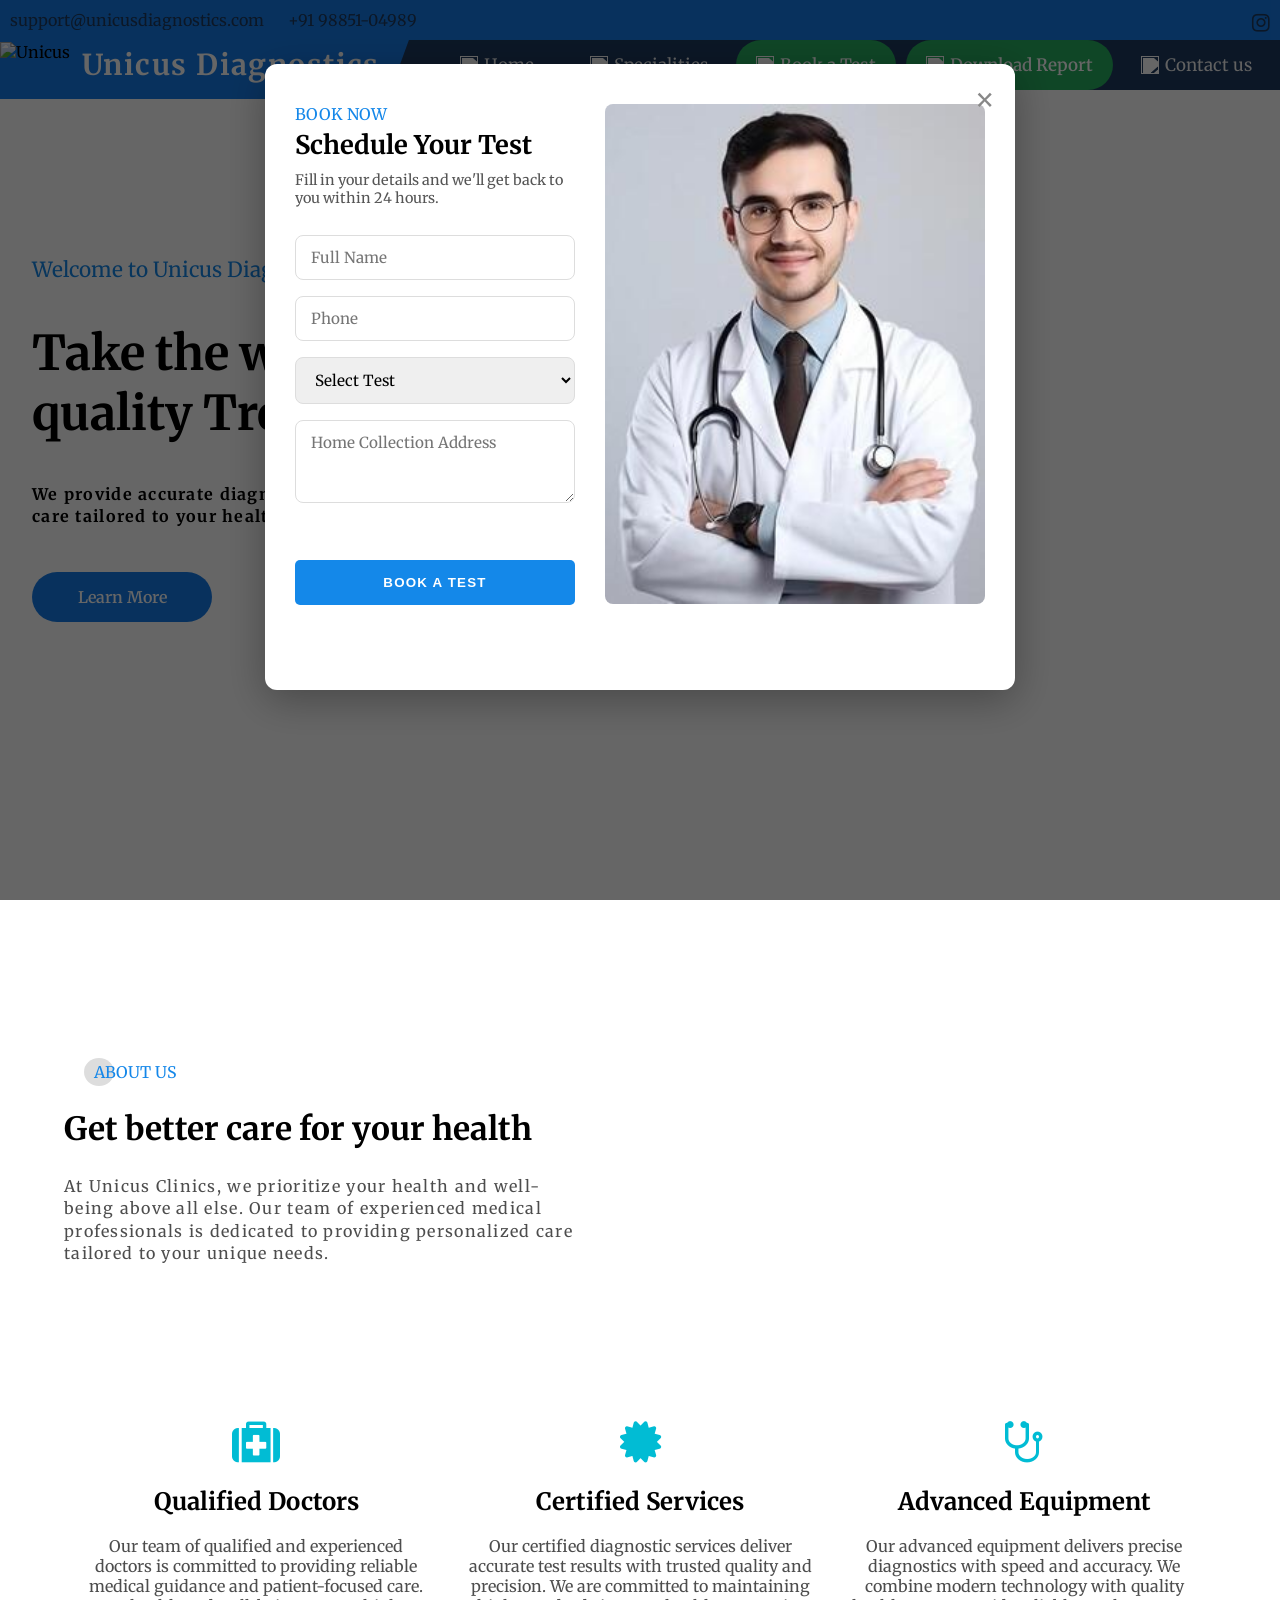
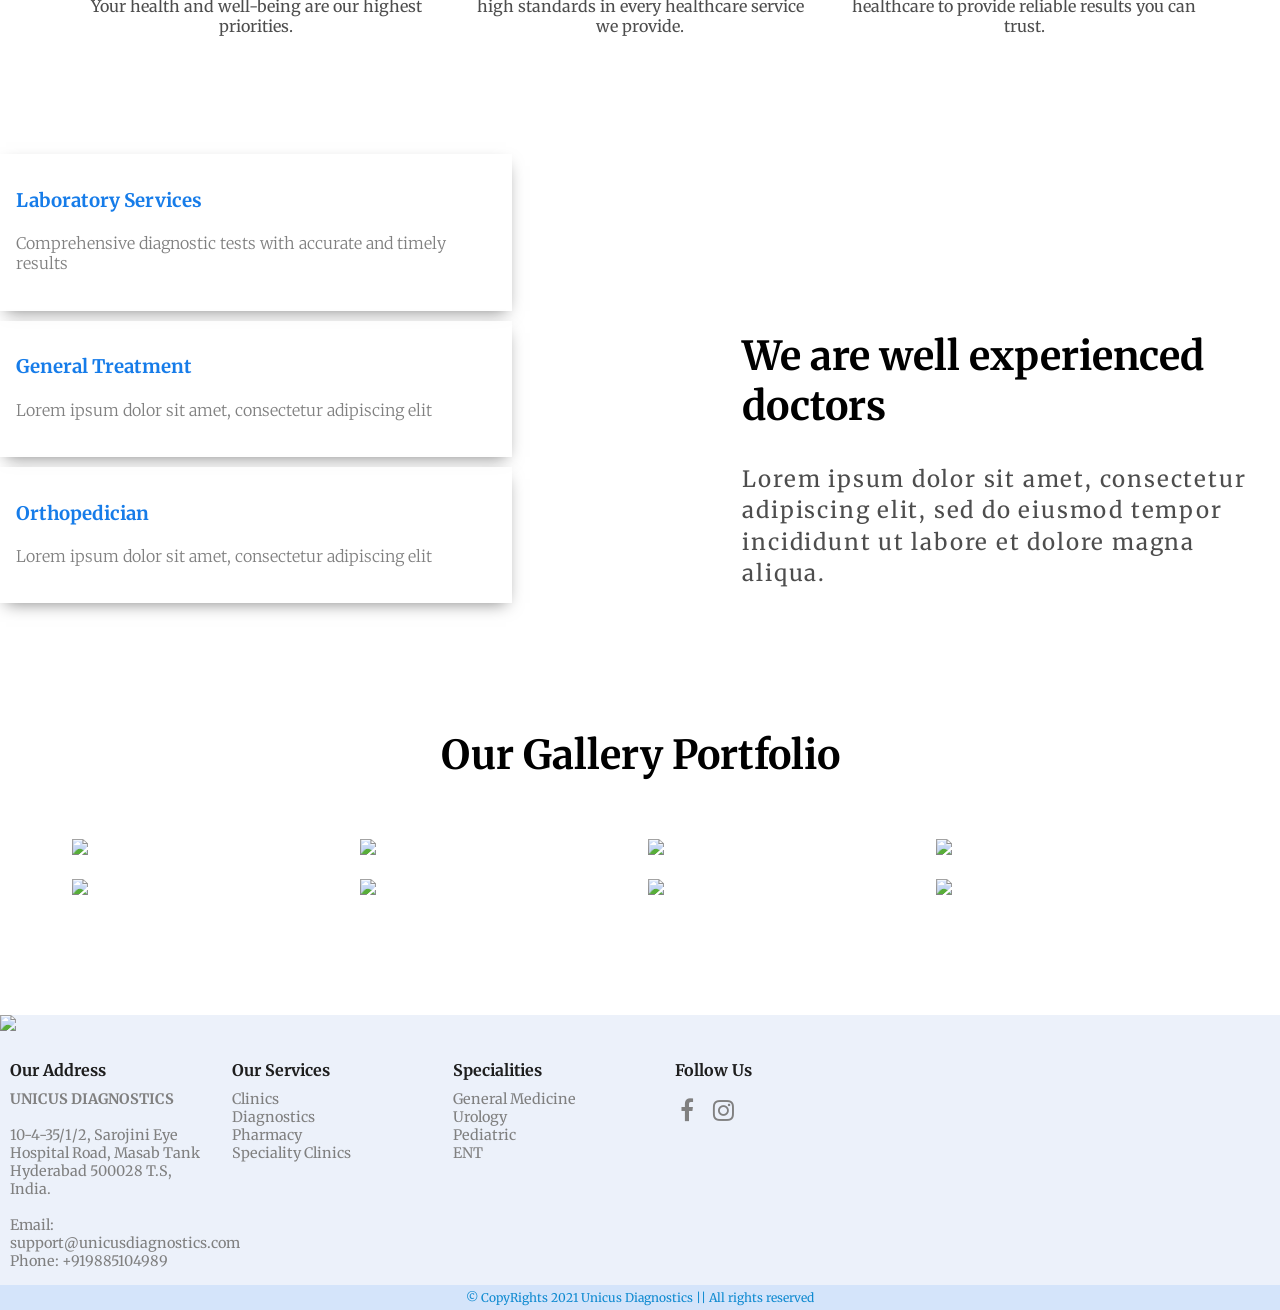
==== commit 0b609431: "UI changes added image to lightbox, and button made round." ====
--- a/index.html
+++ b/index.html
@@ -52,11 +52,11 @@
 </div>
 
 <div class="topnav" id="myTopnav">
-<a href="index.html" class="active">Home</a>
-<a href="specialities.html">Specialities</a>
-<a href="appointments.html" class="highlight-link">Book a Test</a>
-<a href="reports.html" class="download-btn">Download Report</a>
-<a href="contact.html">Contact us</a>
+<a href="index.html" class="active"><img src="images/home icon.png" class="nav-icon"> Home</a>
+<a href="specialities.html"><img src="images/specialities icon.png" class="nav-icon"> Specialities</a>
+<a href="appointments.html" class="highlight-link"><img src="images/booking icon.png" class="nav-icon"> Book a Test</a>
+<a href="reports.html" class="download-btn"><img src="images/download icon.png" class="nav-icon"> Download Report</a>
+<a href="contact.html"><img src="images/contact us icon.png" class="nav-icon"> Contact us</a>
 <a href="javascript:void(0);" style="font-size:15px;" class="icon" onclick="myFunction()">&#9776;</a>
 </div>
 </header>
@@ -129,24 +129,30 @@
 <!--SECTION3-->
 <section class="section3" id="specialities">
 <div class="cards">
+<a href="specialities.html#lab-services" style="display:block;color:inherit;text-decoration:none;">
 <div class="card">
 <section>
 <h1>Laboratory Services</h1>
-<h4>Lorem ipsum dolor sit amet, consectetur adipiscing elit</h4>
-</section>
-</div>
+<h4>Comprehensive diagnostic tests with accurate and timely results</h4>
+</section>
+</div>
+</a>
+<a href="specialities.html#general-treatment" style="display:block;color:inherit;text-decoration:none;">
 <div class="card">
 <section>
 <h1>General Treatment</h1>
 <h4>Lorem ipsum dolor sit amet, consectetur adipiscing elit</h4>
 </section>
 </div>
+</a>
+<a href="specialities.html#general-treatment" style="display:block;color:inherit;text-decoration:none;">
 <div class="card">
 <section>
 <h1>Orthopedician</h1>
 <h4>Lorem ipsum dolor sit amet, consectetur adipiscing elit</h4>
 </section>
 </div>
+</a>
 </div>
 <div class="content">
 <h1>We are well experienced doctors</h1>
@@ -239,52 +245,123 @@
 
 
 
+<!--BOOKING LIGHTBOX-->
+<div id="bookingModal" class="booking-modal">
+<div class="booking-modal-content">
+<span class="booking-close" onclick="closeBookingModal()">&times;</span>
+<div class="booking-layout">
+<div class="booking-right">
+<em>BOOK NOW</em>
+<h1>Schedule Your Test</h1>
+<p>Fill in your details and we'll get back to you within 24 hours.</p>
+<form id="bookingFormModal">
+<input type="text" name="fname" placeholder="Full Name" maxlength="60" required />
+<input type="tel" name="phone" placeholder="Phone" maxlength="15" required />
+<select name="test" required>
+<option value="">Select Test</option>
+<option value="Creatinine Test">Creatinine Test</option>
+<option value="CBC Test">CBC Test</option>
+<option value="C Reactive Protein Test">C Reactive Protein Test</option>
+<option value="Blood Sugar">Blood Sugar</option>
+</select>
+<textarea name="address" placeholder="Home Collection Address" rows="3" required></textarea>
+<button type="submit" class="btn2" style="width:100%;">BOOK A TEST</button>
+</form>
+<div id="bookingModalResult" style="display:none;margin-top:20px;padding:15px;background:#e8f5e9;border-radius:8px;color:#2e7d32;"></div>
+</div>
+<div class="booking-left">
+<img src="images/doctor image.png" class="booking-doctor-img">
+</div>
+</div>
+</div>
+</div>
+
 <!--FOOTER-->
 <img src="https://i.ibb.co/ZLHbWJz/footer.png" class="footer_image">
 <footer>
 <div class="column">
-<a class="footer_title">COMPANY_NAME</a>
-<a>Lorem ipsum dolor sit amet, consectetur adipiscing elit, sed do eiusmod tempor incididunt ut labore et dolore magna aliqua.</a>
-<a href="#" title="Facebook"><i class="fa fa-facebook"></i></a>
-<a href="#" title="Instagram"><i class="fa fa-instagram"></i></a>
-<a href="#" title="Twitter"><i class="fa fa-twitter"></i></a>
-</div>
-<div class="column">
-<a class="footer_title">OTHER LINKS</a>
-<a href="#">Privacy Policy</a>
-<a href="#">Terms & Conditions</a>
-<a href="#">Ticket</a>
-<a href="#">Contact Us</a>
-</div>
-<div class="column">
-<a class="footer_title">SHORT CUT</a>
-<a href="">Our Services</a>
-<a href="">Our Blog</a>
-<a href="">Our Projects</a>
-<a href="">About Us</a>
-</div>
-<div class="column">
-<a class="footer_title">LATEST NEWS</a>
-<a href="" title="Lorem ipsum dolor sit amet"><img src="https://source.unsplash.com/50x50/?green,trees"></a>
-<a href="" title="Lorem ipsum dolor sit amet"><img src="https://source.unsplash.com/50x50/?green,tree"></a>
-<a href="" title="Lorem ipsum dolor sit amet"><img src="https://source.unsplash.com/50x50/?green,plant"></a>
-<a href="" title="Lorem ipsum dolor sit amet"><img src="https://source.unsplash.com/50x50/?green,forest"></a>
-<a href="" title="Lorem ipsum dolor sit amet"><img src="https://source.unsplash.com/50x50/?green,afforestation"></a>
-</div>
-<div class="column">
-<a class="footer_title">GET IN TOUCH</a>
-<a title="Address"><i class="fa fa-map-marker"></i> 007, street, province/state, country - zipcode</a>
-<a href="emailto:" title="Email"><i class="fa fa-envelope"></i> email@serviceprovider.domain</a>
-<a href="tel:" title="Contact"><i class="fa fa-phone"></i> +(x)-xxxx-xxxxx</a>
-</div>
-
+<a class="footer_title">Our Address</a>
+<a><strong>UNICUS DIAGNOSTICS</strong><br><br>10-4-35/1/2, Sarojini Eye<br>Hospital Road, Masab Tank<br>Hyderabad 500028 T.S, India.<br><br>Email:<br>support@unicusdiagnostics.com<br>Phone: +919885104989</a>
+</div>
+<div class="column">
+<a class="footer_title">Our Services</a>
+<a>Clinics<br>Diagnostics<br>Pharmacy<br>Speciality Clinics</a>
+</div>
+<div class="column">
+<a class="footer_title">Specialities</a>
+<a>General Medicine<br>Urology<br>Pediatric<br>ENT</a>
+</div>
+<div class="column">
+<a class="footer_title">Follow Us</a>
+<a href="https://www.facebook.com/unicusdiagnostics" target="_blank" title="Facebook" style="font-size:24px;margin-right:10px;"><i class="fa fa-facebook"></i></a>
+<a href="https://www.instagram.com/unicusdiagnostics/" target="_blank" title="Instagram" style="font-size:24px;"><i class="fa fa-instagram"></i></a>
+</div>
 
 <div class="sub-footer">
-© CopyRights 2021 Company_name || All rights reserved
+© CopyRights 2021 Unicus Diagnostics || All rights reserved
 </div>
 </footer>
 
 <!--JAVASCRIPT-->
 <script src="script.js"></script>
+<script>
+function openBookingModal() {
+document.getElementById('bookingModal').style.display = 'block';
+document.body.style.overflow = 'hidden';
+}
+function closeBookingModal() {
+document.getElementById('bookingModal').style.display = 'none';
+document.body.style.overflow = '';
+}
+window.onclick = function(e) {
+var m = document.getElementById('bookingModal');
+if (e.target == m) closeBookingModal();
+};
+window.addEventListener('load', function() {
+setTimeout(openBookingModal, 1500);
+});
+document.getElementById('bookingFormModal').addEventListener('submit', function(e) {
+e.preventDefault();
+var btn = this.querySelector('button');
+btn.disabled = true;
+btn.textContent = 'SUBMITTING...';
+var data = {
+patient_name: this.fname.value,
+patient_phone: this.phone.value,
+test_name: this.test.value,
+collection_address: this.address.value
+};
+fetch('/api/booking/create', {
+method: 'POST',
+headers: {'Content-Type': 'application/json'},
+body: JSON.stringify(data)
+})
+.then(function(r) { return r.json().then(function(data) { return {status: r.status, body: data}; }); })
+.then(function(res) {
+var result = document.getElementById('bookingModalResult');
+result.style.display = 'block';
+if (res.status >= 400) {
+result.style.background = '#fce4e4';
+result.style.color = '#c62828';
+result.innerHTML = '<strong>Error:</strong> ' + (res.body.error || 'Something went wrong');
+} else {
+result.style.background = '#e8f5e9';
+result.style.color = '#2e7d32';
+result.innerHTML = '<strong>Booking Confirmed!</strong><br>Booking ID: ' + res.body.booking_id + '<br>Test: ' + res.body.test_name + '<br>Status: ' + res.body.status;
+}
+btn.disabled = false;
+btn.textContent = 'BOOK A TEST';
+})
+.catch(function(err) {
+var result = document.getElementById('bookingModalResult');
+result.style.display = 'block';
+result.style.background = '#fce4e4';
+result.style.color = '#c62828';
+result.innerHTML = '<strong>Error submitting booking.</strong> Make sure the server is running.';
+btn.disabled = false;
+btn.textContent = 'BOOK A TEST';
+});
+});
+</script>
 </body>
 </html>
--- a/style.css
+++ b/style.css
@@ -192,8 +192,8 @@
 }
 
 .banner a{
-margin:0 10px;
-color:#000;
+	margin:0 10px;
+	color:#1E3A5F;
 }
 
 .logo{
@@ -262,50 +262,57 @@
 
 /*NAVIGATION*/
 .topnav {
-overflow: hidden;
+display: flex;
+align-items: center;
 background-color: #1E3A5F;
 }
 
 .topnav a {
-float: left;
-display: block;
+display: inline-flex;
+align-items: center;
 color: #f2f2f2;
 text-align: center;
 padding: 14px 28px;
 text-decoration: none;
 font-size: 17px;
 }
+.nav-icon {
+width: 18px;
+height: 18px;
+margin-right: 6px;
+filter: brightness(0) invert(1);
+}
 
 .active {
 color: #f1c40f;
-margin-left:440px;
+margin-left: auto;
 }
 
 .highlight-link {
-background:#27ae60;
-color: #fff !important;
-border-radius: 4px;
-font-weight: 600;
-padding: 14px 20px !important;
+	background:#27ae60;
+	color: #fff !important;
+	border-radius: 25px;
+	font-weight: 600;
+	padding: 14px 20px !important;
 }
 
 .highlight-link:hover {
-background:#219a52 !important;
-color: #fff !important;
+	background:#219a52 !important;
+	color: #fff !important;
 }
 
 .download-btn {
-background: #27ae60;
-color: #fff !important;
-border-radius: 4px;
-font-weight: 600;
-padding: 14px 20px !important;
-margin-left:10px;
+	background: #27ae60;
+	color: #fff !important;
+	border-radius: 25px;
+	font-weight: 600;
+	padding: 14px 20px !important;
+	margin-left:10px;
 }
 
 .download-btn:hover {
-background: #219a52 !important;
-color: #fff !important;
+	background: #219a52 !important;
+	color: #fff !important;
 }
 
 .topnav .icon {
@@ -314,7 +321,6 @@
 }
 
 .dropdown {
-float: left;
 overflow: hidden;
 }
 
@@ -378,8 +384,8 @@
 display: none;
 }
 .topnav a.icon {
-float: right;
-display: block;
+margin-left: auto;
+display: flex;
 }
 }
 
@@ -392,21 +398,19 @@
 width:100%;
 transition:0.5s;
 }
-.topnav.responsive {position: relative;height:70vh;overflow-y:auto;z-index:1;}
+.topnav.responsive {position: relative;height:70vh;overflow-y:auto;z-index:1;flex-direction:column;align-items:stretch;}
 .topnav.responsive .icon {
 position: absolute;
 right: 0;
 top: 0;
 }
 .topnav.responsive a {
-float: none;
-display: block;
+display: flex;
 text-align: left;
 }
-.topnav.responsive .dropdown {float: none;}
 .topnav.responsive .dropdown-content {position: relative;}
 .topnav.responsive .dropdown .dropbtn {
-display: block;
+display: flex;
 width: 100%;
 text-align: left;
 }
@@ -1009,6 +1013,117 @@
 }
 }
 
+/*LABORATORY SERVICES*/
+.lab-services{
+width:100%;
+padding:8vh 0;
+text-align:center;
+background:#f8f9fa;
+}
+.section-title{
+font-size:2.5em;
+margin:0 0 10px;
+color:#1E1E1E;
+}
+.section-subtitle{
+font-size:1.1em;
+color:#666;
+margin:0 0 50px;
+}
+.lab-cards{
+display:flex;
+flex-wrap:wrap;
+justify-content:center;
+gap:30px;
+width:90%;
+margin:auto;
+}
+.lab-card{
+width:30%;
+min-width:300px;
+background:#fff;
+border-radius:12px;
+padding:2.5rem 2rem;
+box-shadow:0px 4px 20px rgba(1,1,1,0.08);
+transition:transform 0.3s, box-shadow 0.3s;
+text-align:center;
+}
+.lab-card:hover{
+transform:translateY(-5px);
+box-shadow:0px 8px 30px rgba(1,1,1,0.15);
+}
+.lab-card .fa{
+font-size:3em;
+color:#167ce9;
+margin-bottom:15px;
+}
+.lab-card h3{
+font-size:1.3em;
+margin:0 0 12px;
+color:#1E1E1E;
+}
+.lab-card p{
+font-size:0.95em;
+color:#555;
+line-height:1.6;
+margin:0;
+}
+@media (max-width:820px){
+.lab-card{
+width:100%;
+min-width:unset;
+padding:2rem;
+}
+.section-title{
+font-size:1.8em;
+}
+}
+
+/*GENERAL TREATMENT*/
+.treatment-services{
+width:100%;
+padding:8vh 0;
+text-align:center;
+background:#fff;
+}
+.treat-card{
+width:30%;
+min-width:300px;
+background:#f8f9fa;
+border-radius:12px;
+padding:2.5rem 2rem;
+box-shadow:0px 4px 20px rgba(1,1,1,0.08);
+transition:transform 0.3s, box-shadow 0.3s;
+text-align:center;
+}
+.treat-card:hover{
+transform:translateY(-5px);
+box-shadow:0px 8px 30px rgba(1,1,1,0.15);
+}
+.treat-card .fa{
+font-size:3em;
+color:#27ae60;
+margin-bottom:15px;
+}
+.treat-card h3{
+font-size:1.3em;
+margin:0 0 12px;
+color:#1E1E1E;
+}
+.treat-card p{
+font-size:0.95em;
+color:#555;
+line-height:1.6;
+margin:0;
+}
+@media (max-width:820px){
+.treat-card{
+width:100%;
+min-width:unset;
+padding:2rem;
+}
+}
+
 /*APPOINTMENT PAGE*/
 .appointment-page{
 width:100%;
@@ -1277,8 +1392,91 @@
 display:block;
 }
 footer .column:nth-child(1) a:nth-child(3),footer .column:nth-child(1) a:nth-child(4),footer .column:nth-child(1) a:nth-child(5){
-width:28px;
-height:28px;
-font-size:1.3em;
-}
-}+	width:28px;
+	height:28px;
+	font-size:1.3em;
+}
+}
+
+/*BOOKING LIGHTBOX*/
+.booking-modal{
+display:none;
+position:fixed;
+z-index:9999;
+left:0;
+top:0;
+width:100%;
+height:100%;
+background:rgba(0,0,0,0.6);
+overflow:auto;
+}
+.booking-modal-content{
+	background:#fff;
+margin:5% auto;
+padding:40px 30px;
+border-radius:12px;
+width:90%;
+max-width:750px;
+position:relative;
+box-shadow:0 10px 40px rgba(0,0,0,0.3);
+}
+.booking-layout{
+display:flex;
+gap:30px;
+align-items:flex-start;
+}
+.booking-left{
+flex-shrink:0;
+}
+.booking-right{
+flex:1;
+min-width:0;
+}
+.booking-doctor-img{
+display:block;
+width:380px;
+height:500px;
+object-fit:cover;
+border-radius:8px;
+}
+.booking-close{
+position:absolute;
+top:15px;
+right:20px;
+font-size:2em;
+cursor:pointer;
+color:#888;
+transition:0.3s;
+}
+.booking-close:hover{
+color:#000;
+}
+.booking-modal-content em{
+	font-size:1em;
+}
+.booking-modal-content h1{
+margin:5px 0 10px;
+font-size:1.6em;
+}
+.booking-modal-content p{
+margin:0 0 20px;
+color:#555;
+font-size:0.9em;
+}
+.booking-modal-content input,.booking-modal-content select,.booking-modal-content textarea{
+width:100%;
+padding:12px 15px;
+margin:8px 0;
+border:1px solid #ddd;
+border-radius:8px;
+font-family:inherit;
+font-size:0.95em;
+outline:none;
+transition:0.3s;
+box-sizing:border-box;
+}
+.booking-modal-content input:focus,.booking-modal-content select:focus,.booking-modal-content textarea:focus{
+border-color:#167ce9;
+}
+}
+
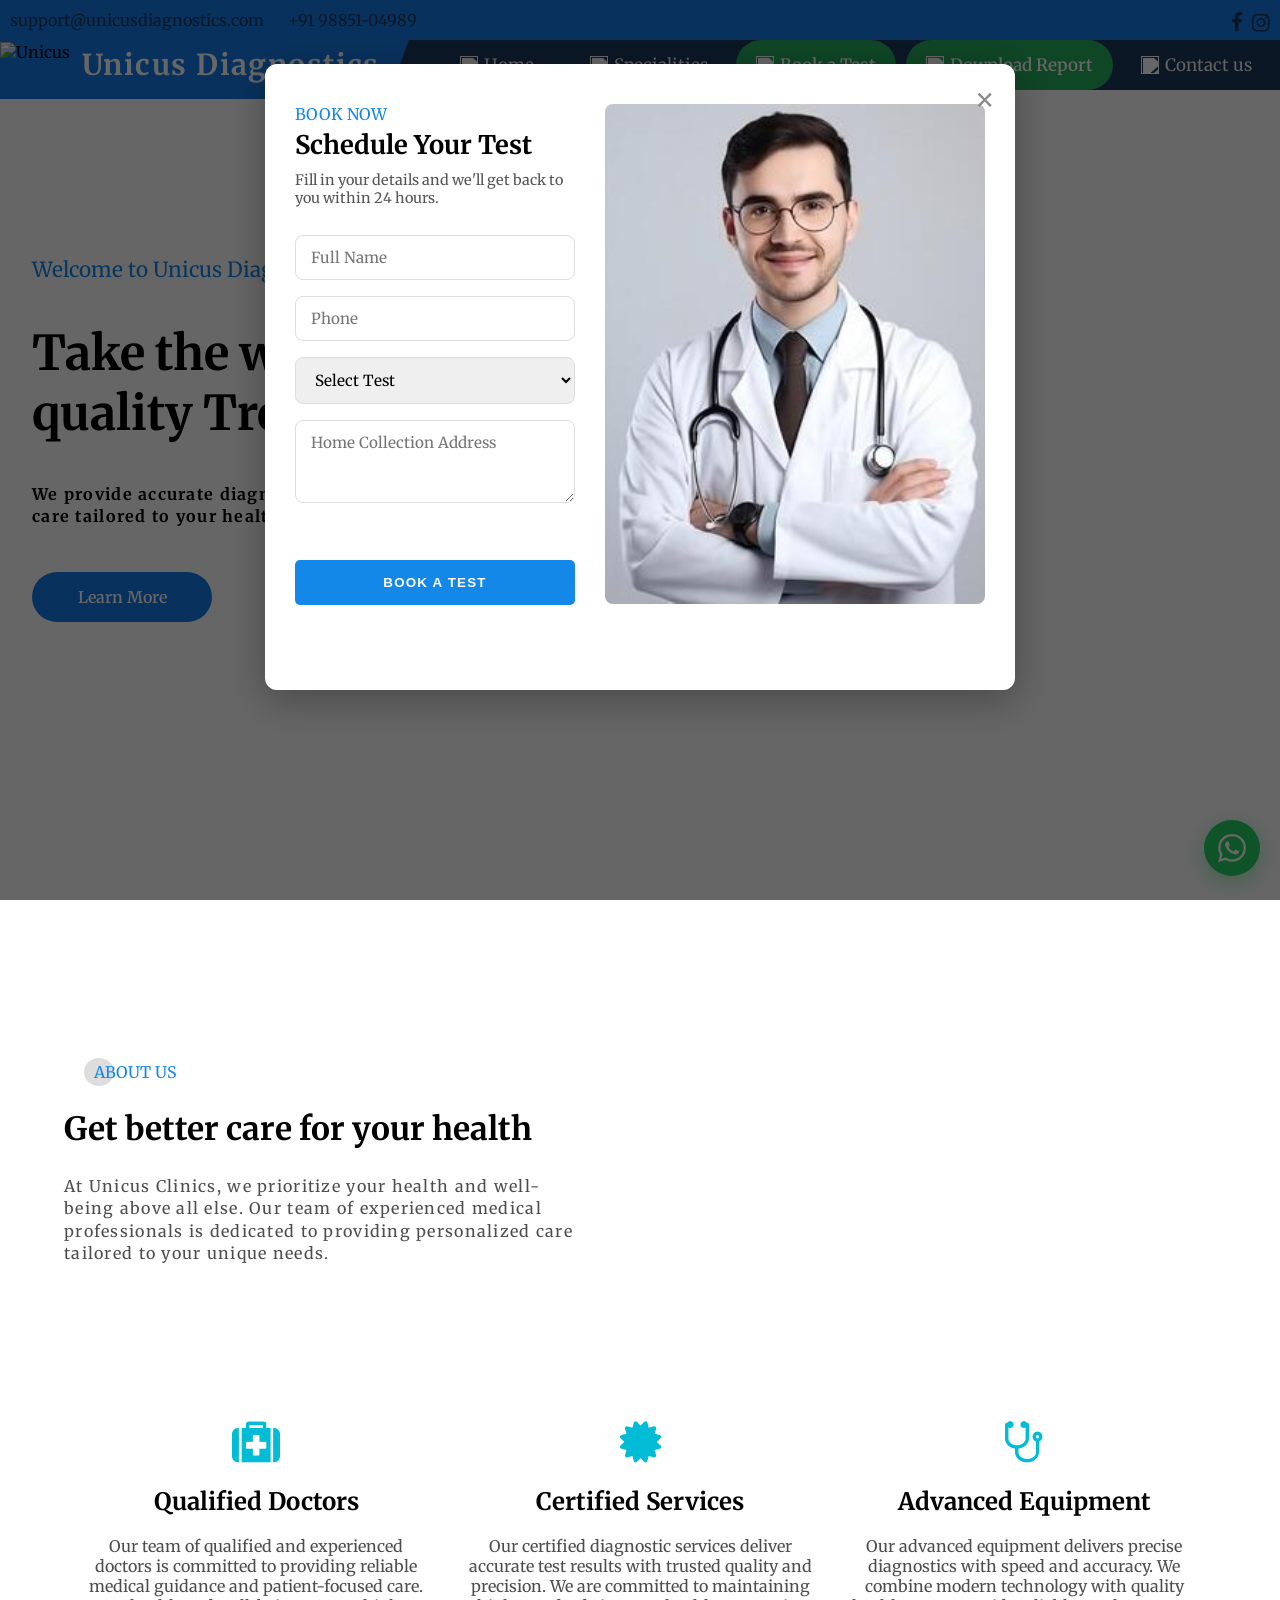
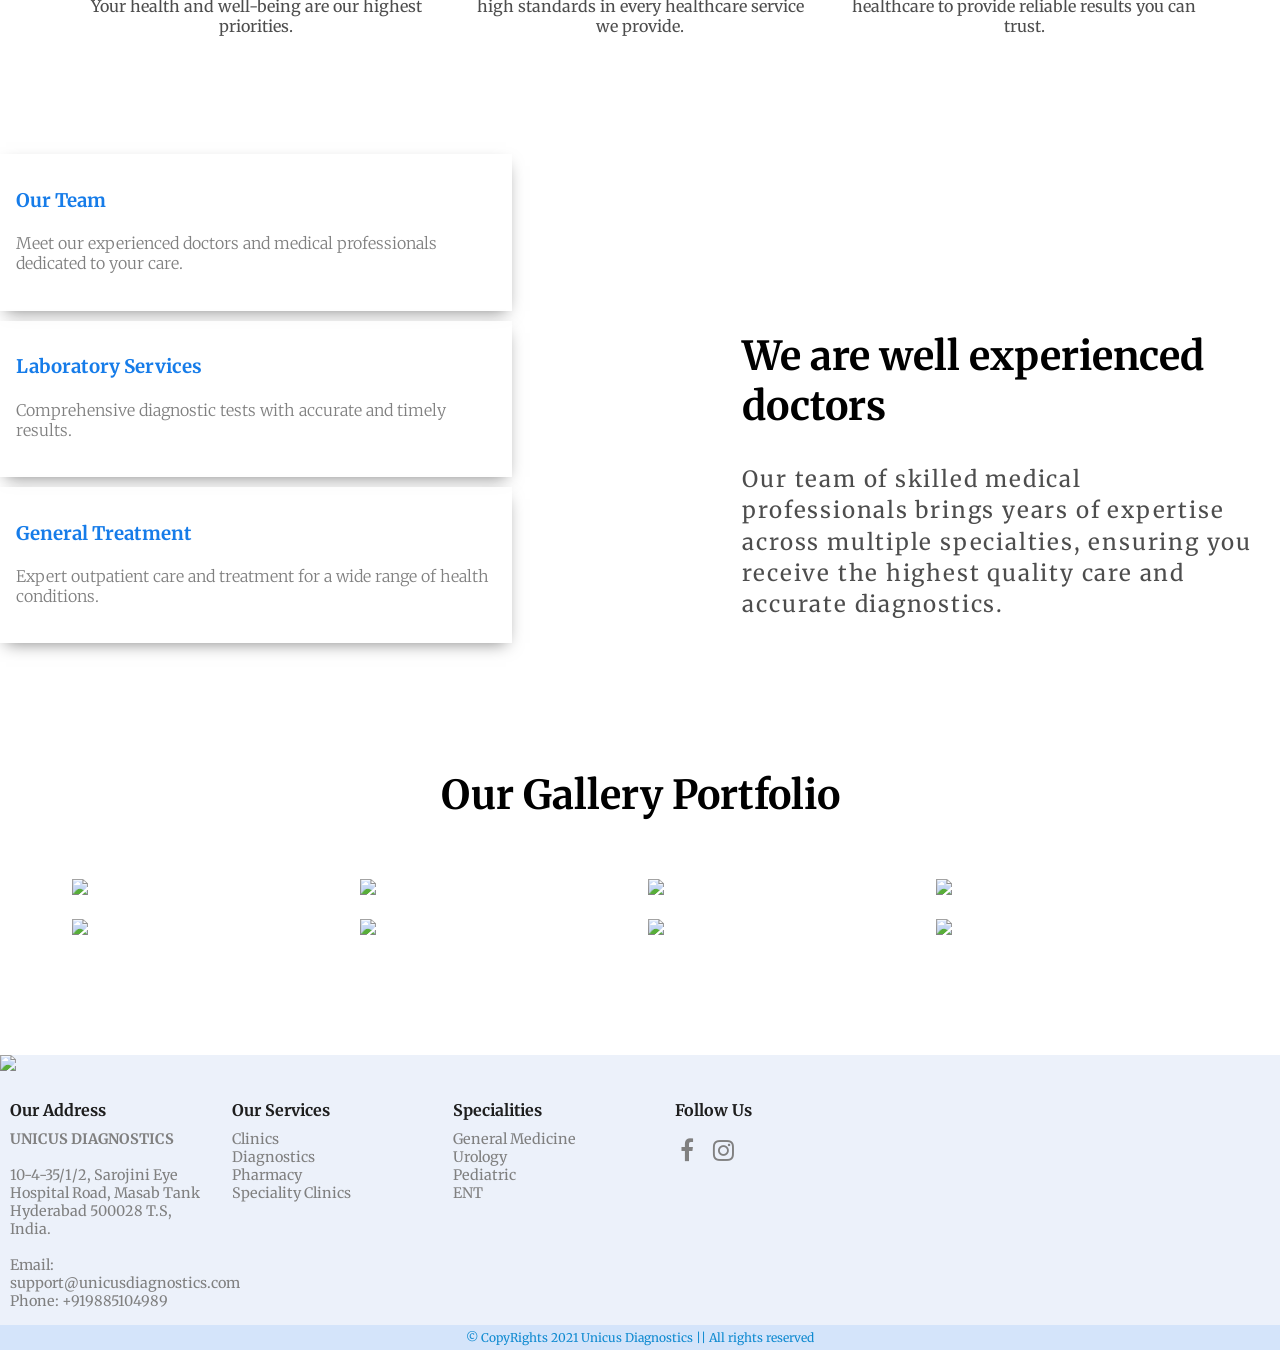
==== commit 69af63df: "phone UI fixed, updated overall UI phone UI fixes, added glass bottom pane, and then added whatsapp " ====
--- a/index.html
+++ b/index.html
@@ -40,6 +40,7 @@
 <a href="tel:">+91 98851-04989</a>
 </span>
 <span class="section-right">
+<a href="https://www.facebook.com/unicusdiagnostics" target="_blank" title="Facebook" style="margin-right:10px;"><i class="fa fa-facebook"></i></a>
 <a href="https://www.instagram.com/unicusdiagnostics/" target="_blank" title="Instagram"><i class="fa fa-instagram"></i></a>
 </span>
 </div>
@@ -126,14 +127,22 @@
 
 
 
-<!--SECTION3-->
+<!--LABORATORY SERVICES-->
 <section class="section3" id="specialities">
 <div class="cards">
+<a href="specialities.html#our-team" style="display:block;color:inherit;text-decoration:none;">
+<div class="card">
+<section>
+<h1>Our Team</h1>
+<h4>Meet our experienced doctors and medical professionals dedicated to your care.</h4>
+</section>
+</div>
+</a>
 <a href="specialities.html#lab-services" style="display:block;color:inherit;text-decoration:none;">
 <div class="card">
 <section>
 <h1>Laboratory Services</h1>
-<h4>Comprehensive diagnostic tests with accurate and timely results</h4>
+<h4>Comprehensive diagnostic tests with accurate and timely results.</h4>
 </section>
 </div>
 </a>
@@ -141,22 +150,14 @@
 <div class="card">
 <section>
 <h1>General Treatment</h1>
-<h4>Lorem ipsum dolor sit amet, consectetur adipiscing elit</h4>
-</section>
-</div>
-</a>
-<a href="specialities.html#general-treatment" style="display:block;color:inherit;text-decoration:none;">
-<div class="card">
-<section>
-<h1>Orthopedician</h1>
-<h4>Lorem ipsum dolor sit amet, consectetur adipiscing elit</h4>
+<h4>Expert outpatient care and treatment for a wide range of health conditions.</h4>
 </section>
 </div>
 </a>
 </div>
 <div class="content">
 <h1>We are well experienced doctors</h1>
-<p>Lorem ipsum dolor sit amet, consectetur adipiscing elit, sed do eiusmod tempor incididunt ut labore et dolore magna aliqua. </p>
+<p>Our team of skilled medical professionals brings years of expertise across multiple specialties, ensuring you receive the highest quality care and accurate diagnostics.</p>
 </div>
 </section>
 
@@ -301,6 +302,56 @@
 © CopyRights 2021 Unicus Diagnostics || All rights reserved
 </div>
 </footer>
+
+<!--FLOATING WHATSAPP BUTTON (phone only)-->
+<a class="whatsapp-float" href="https://wa.me/919885104989" target="_blank" rel="noopener" title="Chat on WhatsApp">
+<svg viewBox="0 0 24 24" xmlns="http://www.w3.org/2000/svg"><path d="M17.472 14.382c-.297-.149-1.758-.867-2.03-.967-.273-.099-.471-.148-.67.15-.197.297-.767.966-.94 1.164-.173.199-.347.223-.644.075-.297-.15-1.255-.463-2.39-1.475-.883-.788-1.48-1.761-1.653-2.059-.173-.297-.018-.458.13-.606.134-.133.298-.347.446-.52.149-.174.198-.298.298-.497.099-.198.05-.371-.025-.52-.075-.149-.669-1.612-.916-2.207-.242-.579-.487-.5-.669-.51-.173-.008-.371-.01-.57-.01-.198 0-.52.074-.792.372-.272.297-1.04 1.016-1.04 2.479 0 1.462 1.065 2.875 1.213 3.074.149.198 2.096 3.2 5.077 4.487.709.306 1.262.489 1.694.625.712.227 1.36.195 1.871.118.571-.085 1.758-.719 2.006-1.413.248-.694.248-1.289.173-1.413-.074-.124-.272-.198-.57-.347m-5.421 7.403h-.004a9.87 9.87 0 01-5.031-1.378l-.361-.214-3.741.982.998-3.648-.235-.374a9.86 9.86 0 01-1.51-5.26c.001-5.45 4.436-9.884 9.888-9.884 2.64 0 5.122 1.03 6.988 2.898a9.825 9.825 0 012.893 6.994c-.003 5.45-4.437 9.884-9.885 9.884m8.413-18.297A11.815 11.815 0 0012.05 0C5.495 0 .16 5.335.157 11.892c0 2.096.547 4.142 1.588 5.945L.057 24l6.305-1.654a11.882 11.882 0 005.683 1.448h.005c6.554 0 11.89-5.335 11.893-11.893a11.821 11.821 0 00-3.48-8.413z"/></svg>
+</a>
+
+<!--MOBILE BOTTOM NAV (only visible on phones ≤ 480px)-->
+<!--Fixed glass-effect tab bar with 3 navigation buttons + sliding pill-->
+<nav class="mobile-bottom-nav" id="mobileBottomNav">
+<div class="bottom-nav-inner">
+<div class="nav-items">
+
+<!--The white pill that slides behind the active button-->
+<div class="mobile-active-pill" id="mobileActivePill"></div>
+
+<!--HOME button (active on this page)-->
+<button class="mobile-nav-btn active" data-href="index.html">
+<span class="btn-content">
+<svg width="20" height="20" viewBox="0 0 24 24" fill="none" stroke="currentColor" stroke-width="2" stroke-linecap="round" stroke-linejoin="round"><path d="M3 9l9-7 9 7v11a2 2 0 0 1-2 2H5a2 2 0 0 1-2-2z"/><polyline points="9 22 9 12 15 12 15 22"/></svg>
+<span>Home</span>
+</span>
+</button>
+
+<!--BOOK A TEST button-->
+<button class="mobile-nav-btn" data-href="appointments.html">
+<span class="btn-content">
+<svg width="20" height="20" viewBox="0 0 24 24" fill="none" stroke="currentColor" stroke-width="2" stroke-linecap="round" stroke-linejoin="round"><rect x="3" y="4" width="18" height="18" rx="2" ry="2"/><line x1="16" y1="2" x2="16" y2="6"/><line x1="8" y1="2" x2="8" y2="6"/><line x1="3" y1="10" x2="21" y2="10"/></svg>
+<span>Book a Test</span>
+</span>
+</button>
+
+<!--REPORTS button-->
+<button class="mobile-nav-btn" data-href="reports.html">
+<span class="btn-content">
+<svg width="20" height="20" viewBox="0 0 24 24" fill="none" stroke="currentColor" stroke-width="2" stroke-linecap="round" stroke-linejoin="round"><path d="M21 15v4a2 2 0 0 1-2 2H5a2 2 0 0 1-2-2v-4"/><polyline points="7 10 12 15 17 10"/><line x1="12" y1="15" x2="12" y2="3"/></svg>
+<span>Reports</span>
+</span>
+</button>
+
+<!--CONTACT button-->
+<button class="mobile-nav-btn" data-href="contact.html">
+<span class="btn-content">
+<svg width="20" height="20" viewBox="0 0 24 24" fill="none" stroke="currentColor" stroke-width="2" stroke-linecap="round" stroke-linejoin="round"><path d="M22 16.92v3a2 2 0 0 1-2.18 2 19.79 19.79 0 0 1-8.63-3.07 19.5 19.5 0 0 1-6-6 19.79 19.79 0 0 1-3.07-8.67A2 2 0 0 1 4.11 2h3a2 2 0 0 1 2 1.72 12.84 12.84 0 0 0 .7 2.81 2 2 0 0 1-.45 2.11L8.09 9.91a16 16 0 0 0 6 6l1.27-1.27a2 2 0 0 1 2.11-.45 12.84 12.84 0 0 0 2.81.7A2 2 0 0 1 22 16.92z"/></svg>
+<span>Contact</span>
+</span>
+</button>
+
+</div>
+</div>
+</nav>
 
 <!--JAVASCRIPT-->
 <script src="script.js"></script>
--- a/style.css
+++ b/style.css
@@ -944,7 +944,12 @@
 width:100%;
 padding:10vh 0;
 display:flex;
+flex-wrap:wrap;
 justify-content:center;
+}
+.doctor-profile-header{
+width:100%;
+text-align:center;
 }
 
 .doctor-cards{
@@ -1476,7 +1481,521 @@
 box-sizing:border-box;
 }
 .booking-modal-content input:focus,.booking-modal-content select:focus,.booking-modal-content textarea:focus{
-border-color:#167ce9;
-}
-}
-
+	border-color:#167ce9;
+}
+
+
+/*=========================================
+  MOBILE BOTTOM NAVIGATION BAR
+  =========================================
+  Only shows on small phone screens (≤480px).
+  Replaces the desktop topnav hamburger menu
+  with a fixed glass-effect tab bar at the
+  bottom of the screen.
+=========================================*/
+
+/* Hidden by default on desktop/tablet - only shown at ≤480px */
+.mobile-bottom-nav {
+  display: none;
+}
+
+
+/*=========================================
+  FLOATING WHATSAPP BUTTON (all screen sizes)
+  Fixed green bubble in the bottom-right
+  corner. On phones it shifts up above the
+  bottom nav bar.
+=========================================*/
+.whatsapp-float {
+  position: fixed;
+  bottom: 24px;
+  right: 20px;
+  z-index: 9500;
+  width: 56px;
+  height: 56px;
+  background: #25d366;
+  border-radius: 50%;
+  display: flex;
+  align-items: center;
+  justify-content: center;
+  box-shadow: 0 6px 20px rgba(37, 211, 102, 0.4);
+  transition: transform 0.2s ease, box-shadow 0.2s ease;
+  cursor: pointer;
+  text-decoration: none;
+  color: #fff;
+}
+.whatsapp-float:hover {
+  transform: scale(1.08);
+  box-shadow: 0 8px 25px rgba(37, 211, 102, 0.5);
+}
+.whatsapp-float:active {
+  transform: scale(0.92);
+  box-shadow: 0 3px 10px rgba(37, 211, 102, 0.3);
+}
+.whatsapp-float svg {
+  width: 28px;
+  height: 28px;
+  fill: #fff;
+}
+
+
+@media (max-width: 480px) {
+
+  /*
+    Hide the desktop hamburger navigation.
+    The banner/logo above it still shows.
+  */
+  .topnav {
+    display: none !important;
+  }
+
+  /*
+    Push page content up so it isn't hidden
+    behind the fixed bottom bar.
+  */
+  body {
+    padding-bottom: 75px;
+  }
+
+  /*
+    MAIN BOTTOM NAV CONTAINER
+    --------------------------
+    Fixed to the bottom edge of the screen.
+    Uses a frosted-glass effect with heavy
+    blur and layered shadows for depth.
+  */
+  .mobile-bottom-nav {
+    /* Show on phone screens (override the default display:none) */
+    display: block;
+    /* Take full width at the very bottom */
+    position: fixed;
+    bottom: 0;
+    left: 0;
+    right: 0;
+    z-index: 9000;            /* below splash/modal (9999) */
+
+    /* Inner padding - extra bottom for iPhone home indicator */
+    padding: 6px;
+    padding-bottom: calc(6px + env(safe-area-inset-bottom, 0px));
+
+    /*
+      The "glass": a translucent white layer
+      with a very strong blur behind it.
+    */
+    background: rgba(255, 255, 255, 0.18);
+    backdrop-filter: blur(50px) saturate(200%);
+    -webkit-backdrop-filter: blur(50px) saturate(200%);
+
+    /* Round only the top corners - sits flush with screen bottom */
+    border-radius: 24px 24px 0 0;
+
+    /*
+      Three shadow layers create the 3-D glass illusion:
+      1. Outer drop-shadow lifts the bar off the page
+      2. Inset white highlights simulate edge reflections
+      3. A hairline border defines the surface edge
+    */
+    box-shadow:
+      0 -4px 30px -10px rgba(0, 0, 0, 0.1),
+      inset 0 1px 1px -1px rgba(255, 255, 255, 0.8),
+      inset 0 -1px 2px -1px rgba(255, 255, 255, 0.4),
+      inset 0 0 0 1px rgba(255, 255, 255, 0.4);
+  }
+
+  /*
+    WET REFLECTION HIGHLIGHT
+    -------------------------
+    A curved white gradient across the top of
+    the bar that mimics the light-bending look
+    of a droplet of water on a smooth surface
+    (classic Apple "Aqua" aesthetic).
+  */
+  .mobile-bottom-nav::before {
+    content: '';
+    position: absolute;
+    top: 2px;
+    left: 12px;
+    right: 12px;
+    height: 40%;
+    border-radius: 20px 20px 4px 4px;
+    background: linear-gradient(180deg,
+      rgba(255, 255, 255, 0.6) 0%,
+      rgba(255, 255, 255, 0) 100%
+    );
+    pointer-events: none;  /* clicks pass through to buttons */
+    z-index: 6;
+  }
+
+  /*
+    INNER WRAPPER
+    Ensures the pill and buttons sit inside
+    the padded area of the nav.
+  */
+  .bottom-nav-inner {
+    position: relative;
+  }
+
+  /*
+    FLEX CONTAINER FOR ALL NAV ITEMS
+    The pill and the three buttons live here.
+  */
+  .nav-items {
+    position: relative;
+    display: flex;
+    align-items: center;
+    gap: 2px;
+  }
+
+  /*
+    SLIDING ACTIVE PILL
+    --------------------
+    An absolutely-positioned rounded rectangle
+    that moves behind whichever button is active.
+    Uses translateX() for GPU-accelerated motion.
+  */
+  .mobile-active-pill {
+    position: absolute;
+    top: 2px;
+    bottom: 2px;
+    left: 0;
+    height: 42px;
+    background: rgba(255, 255, 255, 0.7);
+    border-radius: 99px;
+
+    /*
+      Pill shadow: soft outer lift + inner gleam
+      to match the glass look of the parent nav.
+    */
+    box-shadow:
+      0 4px 12px rgba(0, 0, 0, 0.08),
+      0 1px 2px rgba(0, 0, 0, 0.05),
+      inset 0 1px 1px rgba(255, 255, 255, 0.8);
+
+    /*
+      Apple-style spring animation curve:
+      starts fast, overshoots slightly, then
+      settles into place (0.34 / 1.2 / 0.64 / 1).
+    */
+    transition:
+      transform 0.5s cubic-bezier(0.34, 1.2, 0.64, 1),
+      width 0.5s cubic-bezier(0.34, 1.2, 0.64, 1);
+    z-index: 1;
+  }
+
+  /*
+    NAV BUTTONS
+    Each one fills equal width (flex:1) and
+    sits above the pill (z-index:2) so clicks
+    register on the button, not the pill.
+  */
+  .mobile-nav-btn {
+    /* Equal-width layout */
+    position: relative;
+    flex: 1;
+    display: flex;
+    align-items: center;
+    justify-content: center;
+
+    /* Button reset */
+    background: transparent;
+    border: none;
+    padding: 8px 4px;
+    height: 46px;
+    border-radius: 99px;
+
+    /* System font matches iOS appearance */
+    font-family: -apple-system, BlinkMacSystemFont,
+                 "SF Pro Display", "Segoe UI", Roboto, sans-serif;
+    font-size: 10px;
+    font-weight: 600;
+    letter-spacing: 0.02em;
+    color: rgba(0, 0, 0, 0.5);
+    cursor: pointer;
+    -webkit-tap-highlight-color: transparent;
+    outline: none;
+
+    /* Above the pill */
+    z-index: 2;
+    transition: color 0.3s ease;
+  }
+
+  /*
+    BUTTON CONTENT
+    Stacks the SVG icon above the text label
+    using flex-direction: column.
+  */
+  .mobile-nav-btn .btn-content {
+    display: flex;
+    flex-direction: column;
+    align-items: center;
+    gap: 2px;
+    pointer-events: none;   /* click targets the button, not the text */
+    transition: transform 0.2s cubic-bezier(0.32, 0.72, 0, 1);
+  }
+
+  /* Subtle "press" feedback when tapped */
+  .mobile-nav-btn:active .btn-content {
+    transform: scale(0.88);
+  }
+
+  /* Active button gets darker text/icon */
+  .mobile-nav-btn.active {
+    color: rgba(0, 0, 0, 0.95);
+  }
+
+
+  /*=========================================
+    BOOKING LIGHTBOX - PHONE OVERRIDES
+    Makes the modal full-width, stacks the
+    layout vertically, and shrinks the
+    doctor image so it fits small screens.
+  =========================================*/
+
+  /* Modal content fills the screen width */
+  .booking-modal-content {
+    width: 94%;
+    max-width: 94%;
+    padding: 20px 16px;
+    margin: 15% auto;
+    border-radius: 16px;
+  }
+
+  /* Stack image above form instead of side-by-side */
+  .booking-layout {
+    flex-direction: column;
+    gap: 16px;
+  }
+
+  /* Move the doctor image to the top, make it compact */
+  .booking-left {
+    order: -1;
+    width: 100%;
+  }
+  .booking-doctor-img {
+    width: 100%;
+    height: auto;
+    max-height: 160px;
+    object-fit: cover;
+    border-radius: 8px;
+  }
+
+  /* Reduce title size */
+  .booking-modal-content h1 {
+    font-size: 1.3em;
+  }
+
+  /* Compact form fields */
+  .booking-modal-content input,
+  .booking-modal-content select,
+  .booking-modal-content textarea {
+    padding: 10px 12px;
+    font-size: 0.9em;
+    margin: 6px 0;
+  }
+
+  /* Move close button closer */
+  .booking-close {
+    top: 8px;
+    right: 12px;
+    font-size: 1.6em;
+  }
+
+
+  /* Phone: push WhatsApp above the bottom nav */
+  .whatsapp-float {
+    bottom: 90px;
+  }
+
+
+  /*=========================================
+    ABOUT US - PHONE OVERRIDES
+    Reduces vertical spacing and shrinks
+    text so it fits comfortably on a small
+    screen.
+  =========================================*/
+  .about-section {
+    padding: 5vh 0;
+  }
+  .about-content {
+    width: 94%;
+    padding: 0 3%;
+  }
+  .about-content h1 {
+    font-size: 1.3em;
+  }
+  .about-content p {
+    letter-spacing: 0.04em;
+    font-size: 0.93em;
+  }
+
+
+  /*=========================================
+    SERVICE CARDS (Qualified Doctors etc.)
+    - PHONE OVERRIDES
+    Full-width cards, smaller margins and
+    icons, tighter text spacing.
+  =========================================*/
+  .section2 {
+    margin: 3vh auto;
+  }
+  .section2 .cards {
+    width: 96%;
+  }
+  .section2 .cards .card {
+    width: 100%;
+    margin: 12px auto;
+    max-width: 100%;
+  }
+  .section2 .cards .card .fa {
+    font-size: 2.2em;
+  }
+  .section2 .cards .card h1 {
+    font-size: 1.3em;
+    margin: 8px 0;
+  }
+  .section2 .cards .card p {
+    font-size: 0.93em;
+    letter-spacing: 0.04em;
+  }
+
+
+  /*=========================================
+    HEADER & BANNER - PHONE OVERRIDES
+    Keeps the header prominent and pins the
+    Instagram icon to the top-right corner.
+  =========================================*/
+
+  /* Fill the whole header area so no white
+     gaps show through between elements */
+  header {
+    background: #167ce9;
+  }
+
+  /* Banner is the positioning parent for the
+     Instagram icon (position: relative needed
+     for the absolute-positioned child). */
+  .banner {
+    position: relative;
+    padding: 14px 0;
+    text-align: left;
+  }
+  .banner a {
+    margin: 0 6px;
+  }
+  /* Instagram icon fixed to the top-right
+     of the banner bar */
+  .banner .section-right {
+    position: absolute;
+    top: 50%;
+    right: 10px;
+    transform: translateY(-50%);
+    width: auto;
+    float: none;
+    line-height: 1;
+  }
+  .banner .section-right a {
+    font-size: 1.3em;
+    margin-left: 0;
+    display: inline-block;
+  }
+
+  /* Logo - no longer absolutely positioned;
+     flows naturally in the page so it doesn't
+     overflow the screen width. */
+  .logo {
+    position: relative;
+    left: auto;
+    top: auto;
+    width: auto;
+    padding: 10px 16px;
+    border-radius: 0 5px 5px 0;
+  }
+  .logo img {
+    height: 44px;
+  }
+  .logo-text {
+    font-size: 1.5em;
+  }
+  /* Remove the skew on phones so the logo
+     sits flush against the left edge */
+  .parallelogram {
+    transform: none;
+  }
+  .skew-fix {
+    transform: none;
+  }
+
+
+  /*=========================================
+    SECTION 3 - PHONE OVERRIDES
+    Stack content on top, cards below.
+  =========================================*/
+  .section3 {
+    display: flex;
+    flex-direction: column;
+  }
+  .section3 .cards {
+    width: 100%;
+    order: 2;
+  }
+  .section3 .cards .card {
+    width: 90%;
+    margin: 10px auto;
+  }
+  .section3 .content {
+    position: relative;
+    top: auto;
+    right: auto;
+    width: 90%;
+    margin: 0 auto 20px;
+    text-align: center;
+    order: 1;
+  }
+  .section3 .content h1 {
+    font-size: 1.8em;
+  }
+  .section3 .content p {
+    font-size: 1.1em;
+  }
+
+
+  /*=========================================
+    CONTACT PAGE - PHONE OVERRIDES
+    Prevent content from overflowing the card.
+  =========================================*/
+  .contact-card {
+    width: 92%;
+    padding: 1.5rem 1.2rem;
+  }
+  .contact-item {
+    padding: 14px;
+    gap: 12px;
+    word-break: break-word;
+    overflow-wrap: break-word;
+  }
+  .contact-item .fa {
+    font-size: 1.5em;
+    width: 36px;
+    flex-shrink: 0;
+  }
+  .contact-item p {
+    font-size: 0.88em;
+  }
+
+
+  /*=========================================
+    GALLERY LIGHTBOX - PHONE OVERRIDES
+    Move close button above the image.
+  =========================================*/
+  .section4 .modal {
+    padding-top: 130px;
+  }
+  .section4 .close {
+    position: fixed;
+    top: 14px;
+    right: 16px;
+    font-size: 32px;
+  }
+
+}
+
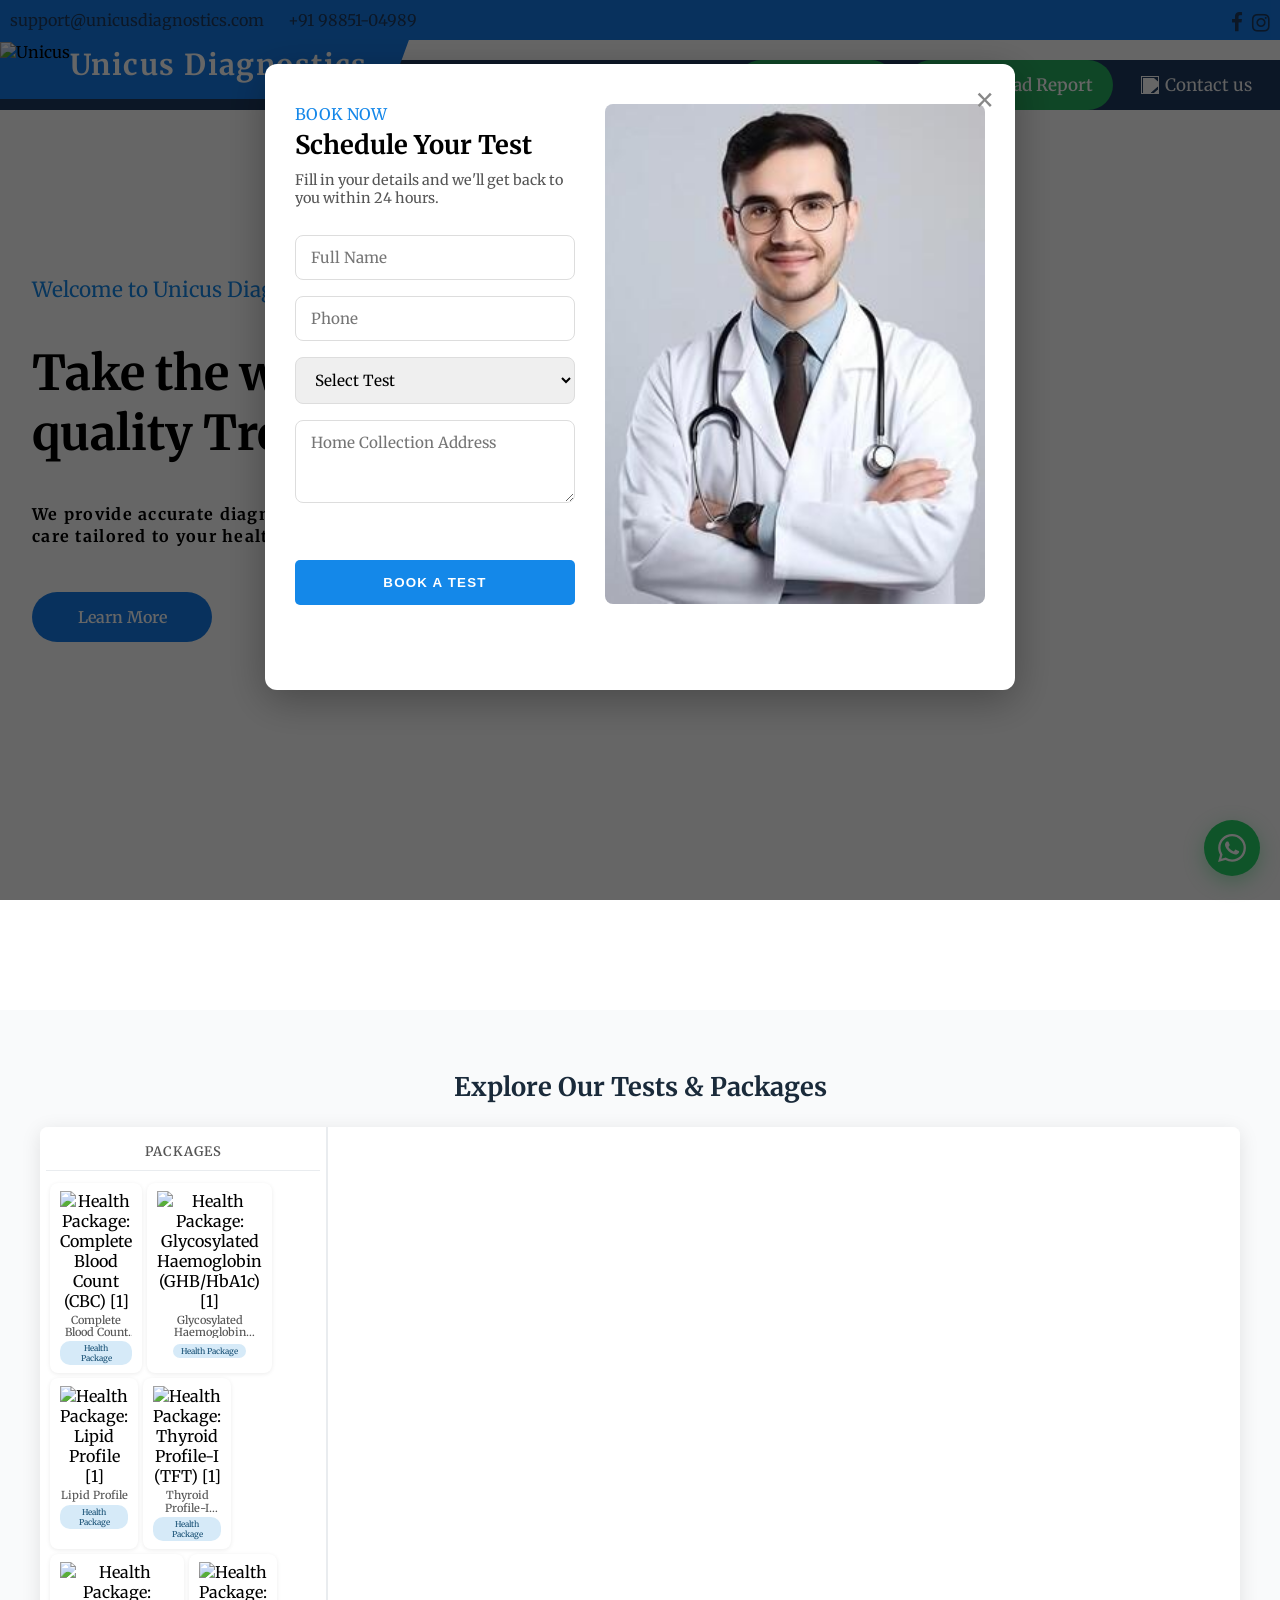
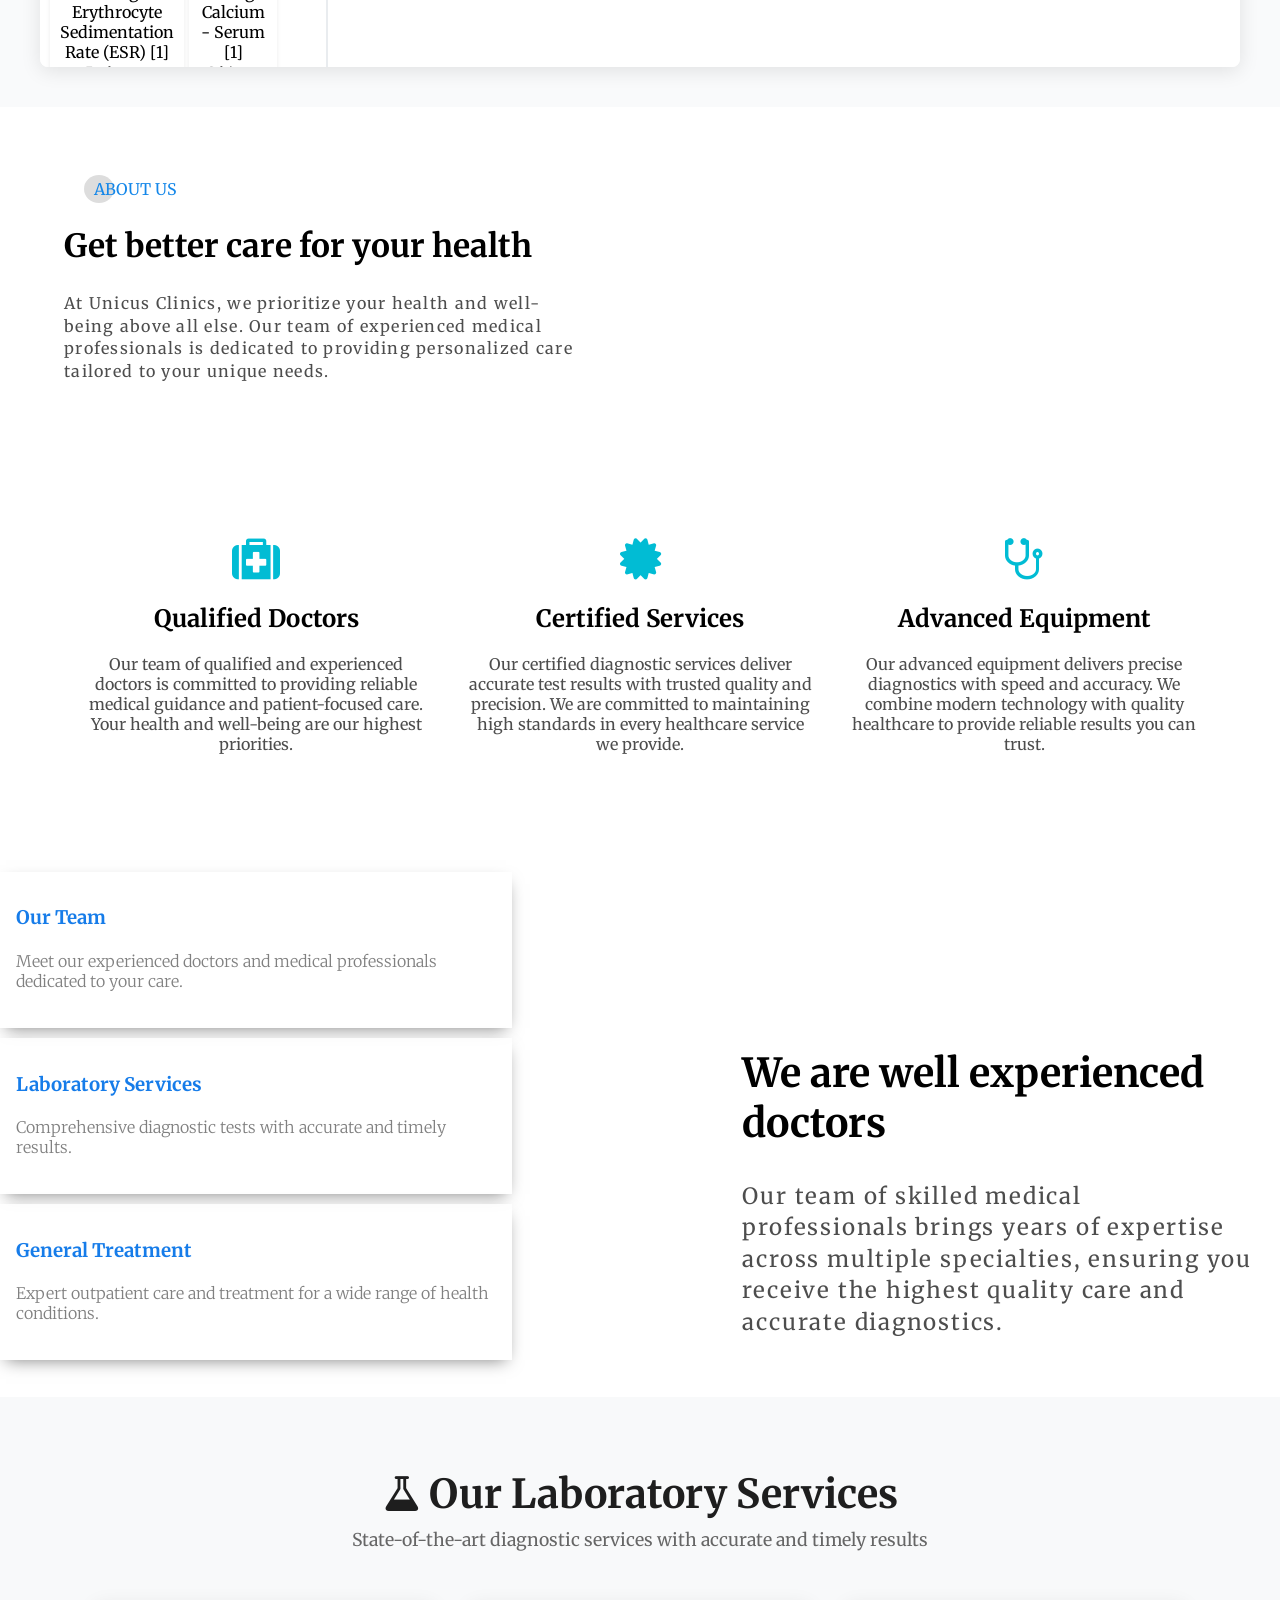
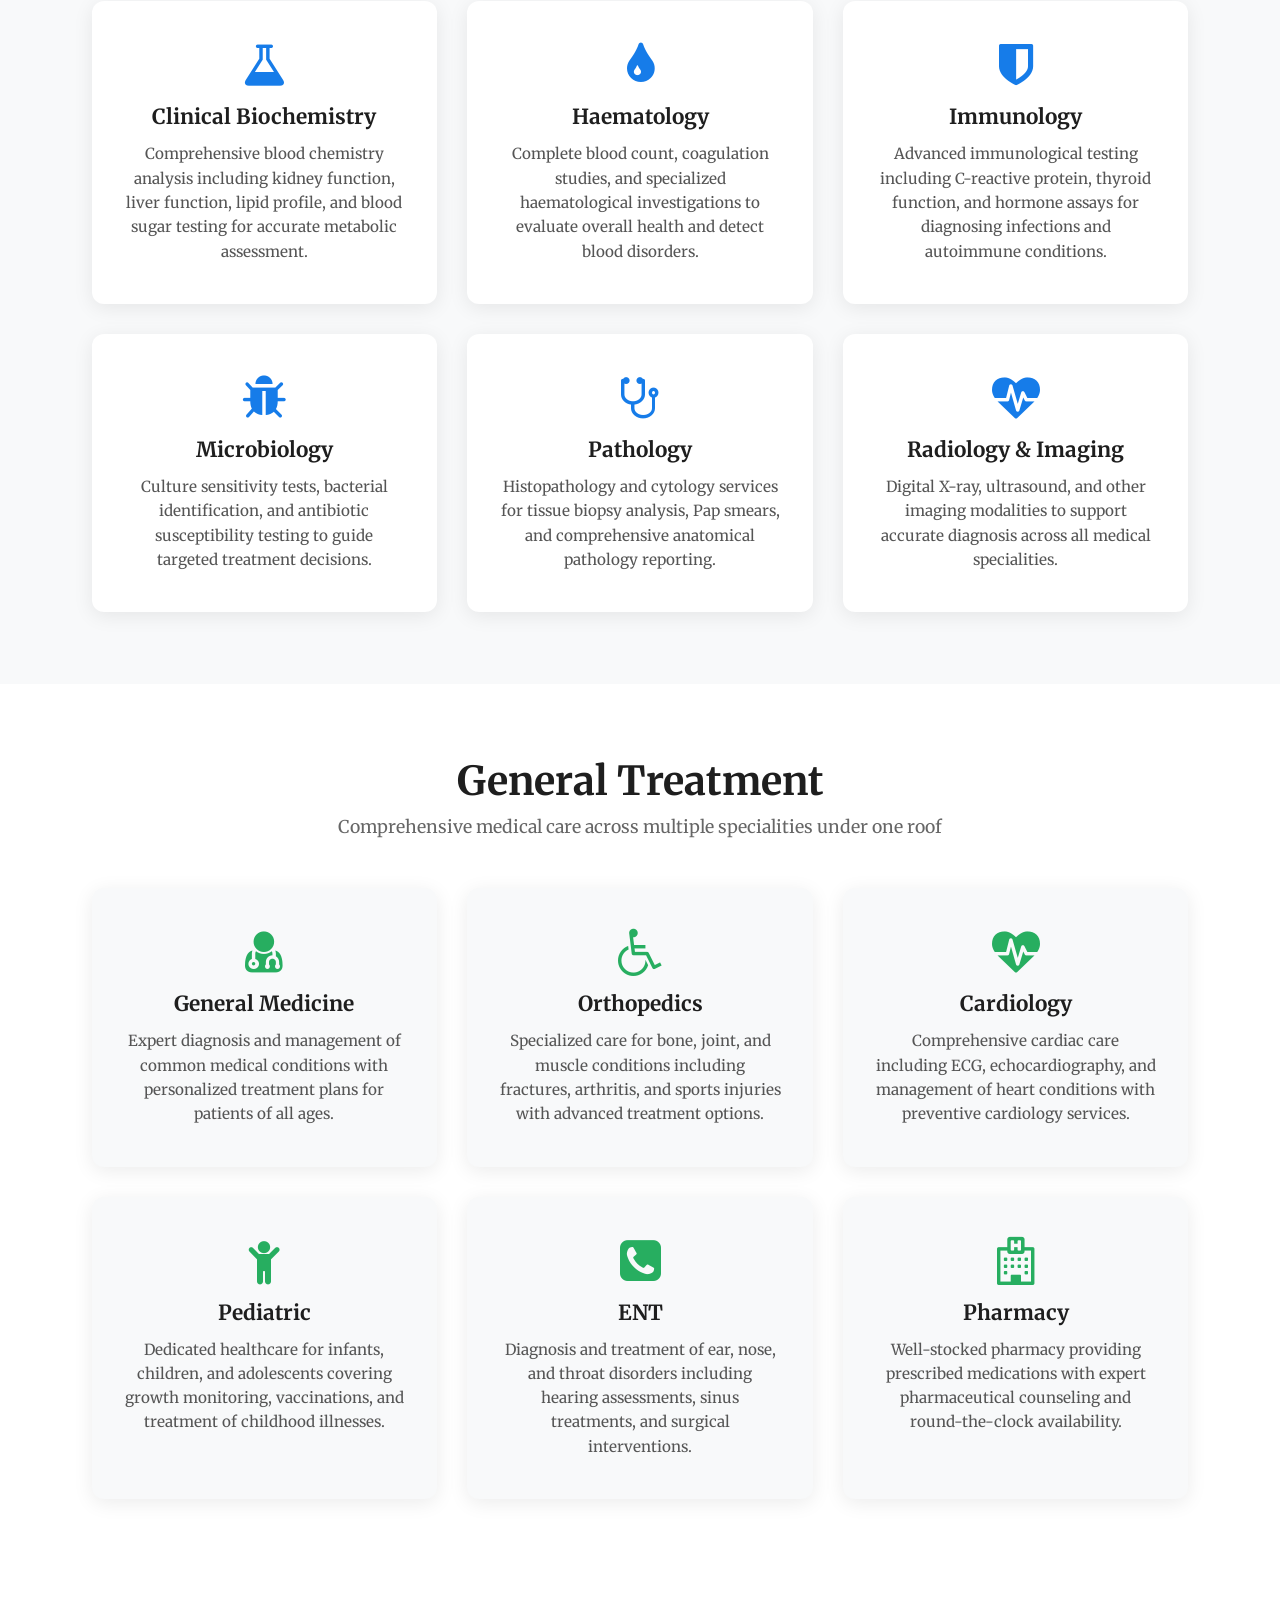
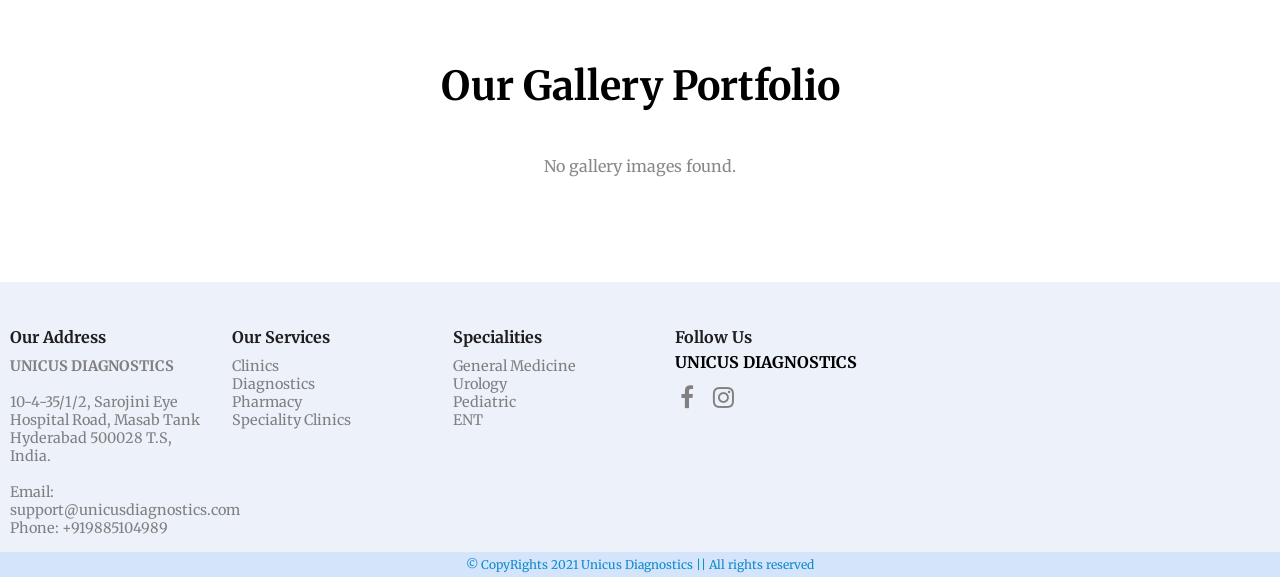
==== commit cbd08b42: "added interactive dashboard to home page" ====
--- a/index.html
+++ b/index.html
@@ -21,6 +21,52 @@
 
 <!--EXTERNAL CSS-->
 <link rel="stylesheet" href="style.css">
+
+<!--PLOTLY-->
+<script src="https://cdn.plot.ly/plotly-1.58.5.min.js"></script>
+
+<style>
+/* Interactive Dashboard */
+.dash-wrap { width:100%; background:#f9fafb; padding:40px 20px; }
+.dash-inner { max-width:1200px; margin:0 auto; }
+.dash-title { text-align:center; margin-bottom:24px; font-family:'Merriweather',serif; color:#1a2a3a; font-size:1.6em; }
+.dashboard { width:100%; display:flex; background:white; box-shadow:0 4px 20px rgba(0,0,0,0.1); border-radius:8px; overflow:hidden; height:60vh; }
+.left-panel { width:3in; flex-shrink:0; background:white; border-right:2px solid #e9ecef; overflow-y:auto; padding:6px; }
+.right-panel { flex:1; background:white; position:relative; }
+.logo-grid { display:flex; flex-wrap:wrap; gap:5px; padding:4px; }
+.logo-item { flex:0 0 calc(33.33% - 5px); background:white; border-radius:8px; padding:6px 8px; text-align:center; box-shadow:0 1px 4px rgba(0,0,0,0.08); transition:all 0.3s ease; cursor:pointer; border:2px solid transparent; }
+.logo-item:hover { transform:translateY(-2px); box-shadow:0 4px 15px rgba(0,0,0,0.2); }
+.logo-item.highlighted { border-color:#e67e22; background:#fef5e7; transform:scale(1.05); }
+.logo-img { width:36px; height:36px; object-fit:contain; margin-bottom:3px; }
+.logo-name { font-size:11px; color:#555; word-wrap:break-word; font-weight:500; line-height:1.1; display:-webkit-box; -webkit-line-clamp:2; -webkit-box-orient:vertical; overflow:hidden; }
+.category-badge { display:inline-block; padding:2px 8px; border-radius:10px; font-size:8px; margin-top:3px; font-weight:500; }
+.badge-health-package { background:#d6eaf8; color:#1a5276; }
+.badge-diabetic-basic { background:#fadbd8; color:#922b21; }
+.badge-thyroid-profile { background:#e8daef; color:#6c3483; }
+.badge-cbc { background:#d5f5e3; color:#1e8449; }
+.badge-hba1c { background:#fdebd0; color:#935116; }
+.badge-other { background:#f0f0f0; color:#666; }
+.details-panel { position:absolute; top:14px; right:14px; background:rgba(255,255,255,0.96); border-radius:12px; padding:20px; box-shadow:0 4px 24px rgba(0,0,0,0.18); max-width:280px; display:none; z-index:1000; }
+.details-panel.show { display:block; }
+.details-icon { width:56px; height:56px; object-fit:contain; margin:0 auto 10px; display:block; }
+.details-name { font-size:16px; font-weight:bold; text-align:center; margin-bottom:6px; color:#2c3e50; line-height:1.3; }
+.details-price { font-size:20px; font-weight:700; color:#27ae60; text-align:center; margin-bottom:8px; }
+.details-info { font-size:13px; color:#555; line-height:1.6; }
+.details-info strong { color:#2c3e50; }
+.details-info a { color:#e67e22; font-weight:600; }
+#sunburst-container { width:100%; height:100%; }
+.panel-header { padding:10px 12px; font-size:13px; font-weight:600; color:#555; text-transform:uppercase; letter-spacing:1px; border-bottom:1px solid #e9ecef; margin-bottom:8px; text-align:center; }
+@media (max-width:768px) {
+  .dashboard { flex-direction:column; height:auto; }
+  .left-panel { width:100%; max-height:35vh; border-right:none; border-bottom:2px solid #e9ecef; height:auto; }
+  .right-panel { min-height:60vh; height:auto; }
+  .logo-grid { display:grid; grid-template-rows:auto; grid-auto-flow:column; overflow-x:auto; gap:6px; padding:6px; }
+  .logo-item { width:110px; padding:6px 4px; }
+  .logo-img { width:28px; height:28px; }
+  .logo-name { font-size:12px; }
+  .details-panel { display:none !important; }
+}
+</style>
 
 </head>
 <body>
@@ -44,21 +90,21 @@
 <a href="https://www.instagram.com/unicusdiagnostics/" target="_blank" title="Instagram"><i class="fa fa-instagram"></i></a>
 </span>
 </div>
-
 <div class="logo parallelogram">
 <span class="skew-fix">
+<a href="index.html" style="color:inherit;text-decoration:none;display:inline-flex;align-items:center;">
 <img src="Unicus Diagnostics Logo.png" alt="Unicus">
 <span class="logo-text">Unicus Diagnostics</span>
+</a>
 </span>
 </div>
-
+<a href="javascript:void(0);" class="mobile-menu-icon" onclick="myFunction()">&#9776;</a>
 <div class="topnav" id="myTopnav">
-<a href="index.html" class="active"><img src="images/home icon.png" class="nav-icon"> Home</a>
+<a href="index.html"><img src="images/home icon.png" class="nav-icon"> Home</a>
 <a href="specialities.html"><img src="images/specialities icon.png" class="nav-icon"> Specialities</a>
 <a href="appointments.html" class="highlight-link"><img src="images/booking icon.png" class="nav-icon"> Book a Test</a>
-<a href="reports.html" class="download-btn"><img src="images/download icon.png" class="nav-icon"> Download Report</a>
+<a href="downloaded%20reports/index.html" class="download-btn"><img src="images/download icon.png" class="nav-icon"> Download Report</a>
 <a href="contact.html"><img src="images/contact us icon.png" class="nav-icon"> Contact us</a>
-<a href="javascript:void(0);" style="font-size:15px;" class="icon" onclick="myFunction()">&#9776;</a>
 </div>
 </header>
 
@@ -88,6 +134,223 @@
 
 
 
+
+<!--DASHBOARD-->
+<div class="dash-wrap">
+<div class="dash-inner">
+<h2 class="dash-title">Explore Our Tests &amp; Packages</h2>
+<div class="dashboard">
+    <div class="left-panel">
+        <div class="panel-header">Packages</div>
+        <div class="logo-grid" id="logoGrid"><div class="logo-item" data-entity="Health Package: Complete Blood Count (CBC) [1]" data-category="Health Package" onclick="highlightEntity('Health Package: Complete Blood Count (CBC) [1]')">
+      <img src="https://cdn-icons-png.flaticon.com/512/9851/9851838.png" alt="Health Package: Complete Blood Count (CBC) [1]" class="logo-img">
+      <div class="logo-name">Complete Blood Count (CBC)</div>
+      <div class="category-badge badge-health-package">Health Package</div>
+    </div>
+<div class="logo-item" data-entity="Health Package: Glycosylated Haemoglobin (GHB/HbA1c) [1]" data-category="Health Package" onclick="highlightEntity('Health Package: Glycosylated Haemoglobin (GHB/HbA1c) [1]')">
+      <img src="https://cdn-icons-png.flaticon.com/512/7787/7787783.png" alt="Health Package: Glycosylated Haemoglobin (GHB/HbA1c) [1]" class="logo-img">
+      <div class="logo-name">Glycosylated Haemoglobin (GHB/HbA1c)</div>
+      <div class="category-badge badge-health-package">Health Package</div>
+    </div>
+<div class="logo-item" data-entity="Health Package: Lipid Profile [1]" data-category="Health Package" onclick="highlightEntity('Health Package: Lipid Profile [1]')">
+      <img src="https://cdn-icons-png.flaticon.com/512/9851/9851838.png" alt="Health Package: Lipid Profile [1]" class="logo-img">
+      <div class="logo-name">Lipid Profile</div>
+      <div class="category-badge badge-health-package">Health Package</div>
+    </div>
+<div class="logo-item" data-entity="Health Package: Thyroid Profile-I (TFT) [1]" data-category="Health Package" onclick="highlightEntity('Health Package: Thyroid Profile-I (TFT) [1]')">
+      <img src="https://cdn-icons-png.flaticon.com/512/9718/9718507.png" alt="Health Package: Thyroid Profile-I (TFT) [1]" class="logo-img">
+      <div class="logo-name">Thyroid Profile-I (TFT)</div>
+      <div class="category-badge badge-health-package">Health Package</div>
+    </div>
+<div class="logo-item" data-entity="Health Package: Erythrocyte Sedimentation Rate (ESR) [1]" data-category="Health Package" onclick="highlightEntity('Health Package: Erythrocyte Sedimentation Rate (ESR) [1]')">
+      <img src="https://cdn-icons-png.flaticon.com/512/9851/9851838.png" alt="Health Package: Erythrocyte Sedimentation Rate (ESR) [1]" class="logo-img">
+      <div class="logo-name">Erythrocyte Sedimentation Rate (ESR)</div>
+      <div class="category-badge badge-health-package">Health Package</div>
+    </div>
+<div class="logo-item" data-entity="Health Package: Calcium - Serum [1]" data-category="Health Package" onclick="highlightEntity('Health Package: Calcium - Serum [1]')">
+      <img src="https://cdn-icons-png.flaticon.com/512/2853/2853271.png" alt="Health Package: Calcium - Serum [1]" class="logo-img">
+      <div class="logo-name">Calcium - Serum</div>
+      <div class="category-badge badge-health-package">Health Package</div>
+    </div>
+<div class="logo-item" data-entity="Health Package: Glucose - Fasting (F) [1]" data-category="Health Package" onclick="highlightEntity('Health Package: Glucose - Fasting (F) [1]')">
+      <img src="https://cdn-icons-png.flaticon.com/512/1048/1048953.png" alt="Health Package: Glucose - Fasting (F) [1]" class="logo-img">
+      <div class="logo-name">Glucose - Fasting (F)</div>
+      <div class="category-badge badge-health-package">Health Package</div>
+    </div>
+<div class="logo-item" data-entity="Health Package: Kidney Function Test (KFT) - Basic [1]" data-category="Health Package" onclick="highlightEntity('Health Package: Kidney Function Test (KFT) - Basic [1]')">
+      <img src="https://cdn-icons-png.flaticon.com/512/954/954394.png" alt="Health Package: Kidney Function Test (KFT) - Basic [1]" class="logo-img">
+      <div class="logo-name">Kidney Function Test (KFT) - Basic</div>
+      <div class="category-badge badge-health-package">Health Package</div>
+    </div>
+<div class="logo-item" data-entity="Health Package: Liver Function Test (LFT) [1]" data-category="Health Package" onclick="highlightEntity('Health Package: Liver Function Test (LFT) [1]')">
+      <img src="https://cdn-icons-png.flaticon.com/512/508/508747.png" alt="Health Package: Liver Function Test (LFT) [1]" class="logo-img">
+      <div class="logo-name">Liver Function Test (LFT)</div>
+      <div class="category-badge badge-health-package">Health Package</div>
+    </div>
+<div class="logo-item" data-entity="Health Package: Iron Deficiency Profile I [1]" data-category="Health Package" onclick="highlightEntity('Health Package: Iron Deficiency Profile I [1]')">
+      <img src="https://cdn-icons-png.flaticon.com/512/9851/9851838.png" alt="Health Package: Iron Deficiency Profile I [1]" class="logo-img">
+      <div class="logo-name">Iron Deficiency Profile I</div>
+      <div class="category-badge badge-health-package">Health Package</div>
+    </div>
+<div class="logo-item" data-entity="Health Package: Glucose - Fasting (F) [2]" data-category="Health Package" onclick="highlightEntity('Health Package: Glucose - Fasting (F) [2]')">
+      <img src="https://cdn-icons-png.flaticon.com/512/9851/9851838.png" alt="Health Package: Glucose - Fasting (F) [2]" class="logo-img">
+      <div class="logo-name">Glucose - Fasting (F)</div>
+      <div class="category-badge badge-health-package">Health Package</div>
+    </div>
+<div class="logo-item" data-entity="Health Package: Iron Deficiency Profile I [2]" data-category="Health Package" onclick="highlightEntity('Health Package: Iron Deficiency Profile I [2]')">
+      <img src="https://cdn-icons-png.flaticon.com/512/9851/9851838.png" alt="Health Package: Iron Deficiency Profile I [2]" class="logo-img">
+      <div class="logo-name">Iron Deficiency Profile I</div>
+      <div class="category-badge badge-health-package">Health Package</div>
+    </div>
+<div class="logo-item" data-entity="Health Package: Lipid Profile [2]" data-category="Health Package" onclick="highlightEntity('Health Package: Lipid Profile [2]')">
+      <img src="https://cdn-icons-png.flaticon.com/512/9851/9851838.png" alt="Health Package: Lipid Profile [2]" class="logo-img">
+      <div class="logo-name">Lipid Profile</div>
+      <div class="category-badge badge-health-package">Health Package</div>
+    </div>
+<div class="logo-item" data-entity="Health Package: Thyroid Profile-I (TFT) [2]" data-category="Health Package" onclick="highlightEntity('Health Package: Thyroid Profile-I (TFT) [2]')">
+      <img src="https://cdn-icons-png.flaticon.com/512/9718/9718507.png" alt="Health Package: Thyroid Profile-I (TFT) [2]" class="logo-img">
+      <div class="logo-name">Thyroid Profile-I (TFT)</div>
+      <div class="category-badge badge-health-package">Health Package</div>
+    </div>
+<div class="logo-item" data-entity="Health Package: Erythrocyte Sedimentation Rate (ESR) [2]" data-category="Health Package" onclick="highlightEntity('Health Package: Erythrocyte Sedimentation Rate (ESR) [2]')">
+      <img src="https://cdn-icons-png.flaticon.com/512/9851/9851838.png" alt="Health Package: Erythrocyte Sedimentation Rate (ESR) [2]" class="logo-img">
+      <div class="logo-name">Erythrocyte Sedimentation Rate (ESR)</div>
+      <div class="category-badge badge-health-package">Health Package</div>
+    </div>
+<div class="logo-item" data-entity="Health Package: 25-Hydroxy Vitamin D3" data-category="Health Package" onclick="highlightEntity('Health Package: 25-Hydroxy Vitamin D3')">
+      <img src="https://cdn-icons-png.flaticon.com/512/2853/2853271.png" alt="Health Package: 25-Hydroxy Vitamin D3" class="logo-img">
+      <div class="logo-name">25-Hydroxy Vitamin D3</div>
+      <div class="category-badge badge-health-package">Health Package</div>
+    </div>
+<div class="logo-item" data-entity="Health Package: Calcium - Serum [2]" data-category="Health Package" onclick="highlightEntity('Health Package: Calcium - Serum [2]')">
+      <img src="https://cdn-icons-png.flaticon.com/512/2853/2853271.png" alt="Health Package: Calcium - Serum [2]" class="logo-img">
+      <div class="logo-name">Calcium - Serum</div>
+      <div class="category-badge badge-health-package">Health Package</div>
+    </div>
+<div class="logo-item" data-entity="Health Package: CUE - Complete Urine Analysis" data-category="Health Package" onclick="highlightEntity('Health Package: CUE - Complete Urine Analysis')">
+      <img src="https://cdn-icons-png.flaticon.com/512/954/954394.png" alt="Health Package: CUE - Complete Urine Analysis" class="logo-img">
+      <div class="logo-name">CUE - Complete Urine Analysis</div>
+      <div class="category-badge badge-health-package">Health Package</div>
+    </div>
+<div class="logo-item" data-entity="Health Package: Glomerular Filtration Rate (eGFR)" data-category="Health Package" onclick="highlightEntity('Health Package: Glomerular Filtration Rate (eGFR)')">
+      <img src="https://cdn-icons-png.flaticon.com/512/954/954394.png" alt="Health Package: Glomerular Filtration Rate (eGFR)" class="logo-img">
+      <div class="logo-name">Glomerular Filtration Rate (eGFR)</div>
+      <div class="category-badge badge-health-package">Health Package</div>
+    </div>
+<div class="logo-item" data-entity="Health Package: Glycosylated Haemoglobin (GHB/HbA1c) [2]" data-category="Health Package" onclick="highlightEntity('Health Package: Glycosylated Haemoglobin (GHB/HbA1c) [2]')">
+      <img src="https://cdn-icons-png.flaticon.com/512/9851/9851838.png" alt="Health Package: Glycosylated Haemoglobin (GHB/HbA1c) [2]" class="logo-img">
+      <div class="logo-name">Glycosylated Haemoglobin (GHB/HbA1c)</div>
+      <div class="category-badge badge-health-package">Health Package</div>
+    </div>
+<div class="logo-item" data-entity="Health Package: Kidney Function Test (KFT) - Basic [2]" data-category="Health Package" onclick="highlightEntity('Health Package: Kidney Function Test (KFT) - Basic [2]')">
+      <img src="https://cdn-icons-png.flaticon.com/512/954/954394.png" alt="Health Package: Kidney Function Test (KFT) - Basic [2]" class="logo-img">
+      <div class="logo-name">Kidney Function Test (KFT) - Basic</div>
+      <div class="category-badge badge-health-package">Health Package</div>
+    </div>
+<div class="logo-item" data-entity="Health Package: Liver Function Test (LFT) [2]" data-category="Health Package" onclick="highlightEntity('Health Package: Liver Function Test (LFT) [2]')">
+      <img src="https://cdn-icons-png.flaticon.com/512/508/508747.png" alt="Health Package: Liver Function Test (LFT) [2]" class="logo-img">
+      <div class="logo-name">Liver Function Test (LFT)</div>
+      <div class="category-badge badge-health-package">Health Package</div>
+    </div>
+<div class="logo-item" data-entity="Health Package: Vitamin - B12" data-category="Health Package" onclick="highlightEntity('Health Package: Vitamin - B12')">
+      <img src="https://cdn-icons-png.flaticon.com/512/9851/9851838.png" alt="Health Package: Vitamin - B12" class="logo-img">
+      <div class="logo-name">Vitamin - B12</div>
+      <div class="category-badge badge-health-package">Health Package</div>
+    </div>
+<div class="logo-item" data-entity="Health Package: Complete Blood Count (CBC) [2]" data-category="Health Package" onclick="highlightEntity('Health Package: Complete Blood Count (CBC) [2]')">
+      <img src="https://cdn-icons-png.flaticon.com/512/9851/9851838.png" alt="Health Package: Complete Blood Count (CBC) [2]" class="logo-img">
+      <div class="logo-name">Complete Blood Count (CBC)</div>
+      <div class="category-badge badge-health-package">Health Package</div>
+    </div>
+<div class="logo-item" data-entity="Diabetic Basic: Fasting blood sugar" data-category="Diabetic Basic" onclick="highlightEntity('Diabetic Basic: Fasting blood sugar')">
+      <img src="https://cdn-icons-png.flaticon.com/512/9851/9851838.png" alt="Diabetic Basic: Fasting blood sugar" class="logo-img">
+      <div class="logo-name">Fasting blood sugar</div>
+      <div class="category-badge badge-diabetic-basic">Diabetic Basic</div>
+    </div>
+<div class="logo-item" data-entity="Diabetic Basic: Post prandial blood sugar" data-category="Diabetic Basic" onclick="highlightEntity('Diabetic Basic: Post prandial blood sugar')">
+      <img src="https://cdn-icons-png.flaticon.com/512/9851/9851838.png" alt="Diabetic Basic: Post prandial blood sugar" class="logo-img">
+      <div class="logo-name">Post prandial blood sugar</div>
+      <div class="category-badge badge-diabetic-basic">Diabetic Basic</div>
+    </div>
+<div class="logo-item" data-entity="Diabetic Basic: HbA1c" data-category="Diabetic Basic" onclick="highlightEntity('Diabetic Basic: HbA1c')">
+      <img src="https://cdn-icons-png.flaticon.com/512/9851/9851838.png" alt="Diabetic Basic: HbA1c" class="logo-img">
+      <div class="logo-name">HbA1c</div>
+      <div class="category-badge badge-diabetic-basic">Diabetic Basic</div>
+    </div>
+<div class="logo-item" data-entity="Thyroid Profile: TSH" data-category="Thyroid Profile" onclick="highlightEntity('Thyroid Profile: TSH')">
+      <img src="https://cdn-icons-png.flaticon.com/512/9718/9718507.png" alt="Thyroid Profile: TSH" class="logo-img">
+      <div class="logo-name">TSH</div>
+      <div class="category-badge badge-thyroid-profile">Thyroid Profile</div>
+    </div>
+<div class="logo-item" data-entity="Thyroid Profile: FT3" data-category="Thyroid Profile" onclick="highlightEntity('Thyroid Profile: FT3')">
+      <img src="https://cdn-icons-png.flaticon.com/512/9718/9718507.png" alt="Thyroid Profile: FT3" class="logo-img">
+      <div class="logo-name">FT3</div>
+      <div class="category-badge badge-thyroid-profile">Thyroid Profile</div>
+    </div>
+<div class="logo-item" data-entity="Thyroid Profile: FT4" data-category="Thyroid Profile" onclick="highlightEntity('Thyroid Profile: FT4')">
+      <img src="https://cdn-icons-png.flaticon.com/512/9718/9718507.png" alt="Thyroid Profile: FT4" class="logo-img">
+      <div class="logo-name">FT4</div>
+      <div class="category-badge badge-thyroid-profile">Thyroid Profile</div>
+    </div>
+<div class="logo-item" data-entity="Thyroid Profile: T3" data-category="Thyroid Profile" onclick="highlightEntity('Thyroid Profile: T3')">
+      <img src="https://cdn-icons-png.flaticon.com/512/9718/9718507.png" alt="Thyroid Profile: T3" class="logo-img">
+      <div class="logo-name">T3</div>
+      <div class="category-badge badge-thyroid-profile">Thyroid Profile</div>
+    </div>
+<div class="logo-item" data-entity="Thyroid Profile: T4" data-category="Thyroid Profile" onclick="highlightEntity('Thyroid Profile: T4')">
+      <img src="https://cdn-icons-png.flaticon.com/512/9718/9718507.png" alt="Thyroid Profile: T4" class="logo-img">
+      <div class="logo-name">T4</div>
+      <div class="category-badge badge-thyroid-profile">Thyroid Profile</div>
+    </div>
+<div class="logo-item" data-entity="Thyroid Profile: Anti-TPO" data-category="Thyroid Profile" onclick="highlightEntity('Thyroid Profile: Anti-TPO')">
+      <img src="https://cdn-icons-png.flaticon.com/512/9718/9718507.png" alt="Thyroid Profile: Anti-TPO" class="logo-img">
+      <div class="logo-name">Anti-TPO</div>
+      <div class="category-badge badge-thyroid-profile">Thyroid Profile</div>
+    </div>
+<div class="logo-item" data-entity="Thyroid Profile: Anti-Tg" data-category="Thyroid Profile" onclick="highlightEntity('Thyroid Profile: Anti-Tg')">
+      <img src="https://cdn-icons-png.flaticon.com/512/9718/9718507.png" alt="Thyroid Profile: Anti-Tg" class="logo-img">
+      <div class="logo-name">Anti-Tg</div>
+      <div class="category-badge badge-thyroid-profile">Thyroid Profile</div>
+    </div>
+<div class="logo-item" data-entity="CBC: Complete Blood Count" data-category="CBC" onclick="highlightEntity('CBC: Complete Blood Count')">
+      <img src="https://cdn-icons-png.flaticon.com/512/9851/9851838.png" alt="CBC: Complete Blood Count" class="logo-img">
+      <div class="logo-name">Complete Blood Count</div>
+      <div class="category-badge badge-cbc">CBC</div>
+    </div>
+<div class="logo-item" data-entity="CBC: Red Blood Cells (RBCs)" data-category="CBC" onclick="highlightEntity('CBC: Red Blood Cells (RBCs)')">
+      <img src="https://cdn-icons-png.flaticon.com/512/9851/9851838.png" alt="CBC: Red Blood Cells (RBCs)" class="logo-img">
+      <div class="logo-name">Red Blood Cells (RBCs)</div>
+      <div class="category-badge badge-cbc">CBC</div>
+    </div>
+<div class="logo-item" data-entity="CBC: White Blood Cells (WBCs)" data-category="CBC" onclick="highlightEntity('CBC: White Blood Cells (WBCs)')">
+      <img src="https://cdn-icons-png.flaticon.com/512/9851/9851838.png" alt="CBC: White Blood Cells (WBCs)" class="logo-img">
+      <div class="logo-name">White Blood Cells (WBCs)</div>
+      <div class="category-badge badge-cbc">CBC</div>
+    </div>
+<div class="logo-item" data-entity="CBC: Platelets" data-category="CBC" onclick="highlightEntity('CBC: Platelets')">
+      <img src="https://cdn-icons-png.flaticon.com/512/9851/9851838.png" alt="CBC: Platelets" class="logo-img">
+      <div class="logo-name">Platelets</div>
+      <div class="category-badge badge-cbc">CBC</div>
+    </div>
+<div class="logo-item" data-entity="HbA1c: HbA1c Test" data-category="Diabetic Basic" onclick="highlightEntity('HbA1c: HbA1c Test')">
+      <img src="https://cdn-icons-png.flaticon.com/512/9851/9851838.png" alt="HbA1c: HbA1c Test" class="logo-img">
+      <div class="logo-name">HbA1c Test</div>
+      <div class="category-badge badge-diabetic-basic">Diabetic Basic</div>
+    </div>
+</div>
+    </div>
+    <div class="right-panel">
+        <div id="sunburst-container"></div>
+        <div class="details-panel" id="detailsPanel">
+            <img id="detailsIcon" class="details-icon" src="" alt="">
+            <div id="detailsName" class="details-name"></div>
+            <div id="detailsPrice" class="details-price"></div>
+            <div id="detailsInfo" class="details-info"></div>
+        </div>
+    </div>
+</div>
+</div>
+</div>
 
 <!--ABOUT US-->
 <section class="about-section">
@@ -138,7 +401,7 @@
 </section>
 </div>
 </a>
-<a href="specialities.html#lab-services" style="display:block;color:inherit;text-decoration:none;">
+<a href="#lab-services" style="display:block;color:inherit;text-decoration:none;">
 <div class="card">
 <section>
 <h1>Laboratory Services</h1>
@@ -146,7 +409,7 @@
 </section>
 </div>
 </a>
-<a href="specialities.html#general-treatment" style="display:block;color:inherit;text-decoration:none;">
+<a href="#general-treatment" style="display:block;color:inherit;text-decoration:none;">
 <div class="card">
 <section>
 <h1>General Treatment</h1>
@@ -161,87 +424,214 @@
 </div>
 </section>
 
-
+<!--LABORATORY SERVICES-->
+<section id="lab-services" class="lab-services">
+<h1 class="section-title"><i class="fa fa-flask"></i> Our Laboratory Services</h1>
+<p class="section-subtitle">State-of-the-art diagnostic services with accurate and timely results</p>
+<div class="lab-cards">
+<div class="lab-card">
+<i class="fa fa-flask"></i>
+<h3>Clinical Biochemistry</h3>
+<p>Comprehensive blood chemistry analysis including kidney function, liver function, lipid profile, and blood sugar testing for accurate metabolic assessment.</p>
+</div>
+<div class="lab-card">
+<i class="fa fa-tint"></i>
+<h3>Haematology</h3>
+<p>Complete blood count, coagulation studies, and specialized haematological investigations to evaluate overall health and detect blood disorders.</p>
+</div>
+<div class="lab-card">
+<i class="fa fa-shield"></i>
+<h3>Immunology</h3>
+<p>Advanced immunological testing including C-reactive protein, thyroid function, and hormone assays for diagnosing infections and autoimmune conditions.</p>
+</div>
+<div class="lab-card">
+    <i class="fa fa-bug"></i>
+    <h3>Microbiology</h3>
+<p>Culture sensitivity tests, bacterial identification, and antibiotic susceptibility testing to guide targeted treatment decisions.</p>
+</div>
+<div class="lab-card">
+<i class="fa fa-stethoscope"></i>
+<h3>Pathology</h3>
+<p>Histopathology and cytology services for tissue biopsy analysis, Pap smears, and comprehensive anatomical pathology reporting.</p>
+</div>
+<div class="lab-card">
+    <i class="fa fa-heartbeat"></i>
+    <h3>Radiology & Imaging</h3>
+<p>Digital X-ray, ultrasound, and other imaging modalities to support accurate diagnosis across all medical specialities.</p>
+</div>
+</div>
+</section>
+
+<!--GENERAL TREATMENT-->
+<section id="general-treatment" class="treatment-services">
+<h1 class="section-title">General Treatment</h1>
+<p class="section-subtitle">Comprehensive medical care across multiple specialities under one roof</p>
+<div class="lab-cards">
+<div class="treat-card">
+<i class="fa fa-user-md"></i>
+<h3>General Medicine</h3>
+<p>Expert diagnosis and management of common medical conditions with personalized treatment plans for patients of all ages.</p>
+</div>
+<div class="treat-card">
+<i class="fa fa-wheelchair"></i>
+<h3>Orthopedics</h3>
+<p>Specialized care for bone, joint, and muscle conditions including fractures, arthritis, and sports injuries with advanced treatment options.</p>
+</div>
+<div class="treat-card">
+<i class="fa fa-heartbeat"></i>
+<h3>Cardiology</h3>
+<p>Comprehensive cardiac care including ECG, echocardiography, and management of heart conditions with preventive cardiology services.</p>
+</div>
+<div class="treat-card">
+<i class="fa fa-child"></i>
+<h3>Pediatric</h3>
+<p>Dedicated healthcare for infants, children, and adolescents covering growth monitoring, vaccinations, and treatment of childhood illnesses.</p>
+</div>
+<div class="treat-card">
+<i class="fa fa-phone-square"></i>
+<h3>ENT</h3>
+<p>Diagnosis and treatment of ear, nose, and throat disorders including hearing assessments, sinus treatments, and surgical interventions.</p>
+</div>
+<div class="treat-card">
+<i class="fa fa-hospital-o"></i>
+<h3>Pharmacy</h3>
+<p>Well-stocked pharmacy providing prescribed medications with expert pharmaceutical counseling and round-the-clock availability.</p>
+</div>
+</div>
+</section>
 
 <!--SECTION4-->
 <section class="section4">
 <div class="title_header">
 <h1>Our Gallery Portfolio</h1>
 </div>
-<div class="row">
-<div class="column">
-<img src="https://i.ibb.co/Sft7gKp/bg2.webp" style="width:100%" onclick="openModal();currentSlide(1)" class="hover-shadow cursor">
-</div>
-<div class="column">
-<img src="https://i.ibb.co/Sft7gKp/bg2.webp" style="width:100%" onclick="openModal();currentSlide(2)" class="hover-shadow cursor">
-</div>
-<div class="column">
-<img src="https://i.ibb.co/Sft7gKp/bg2.webp" style="width:100%" onclick="openModal();currentSlide(3)" class="hover-shadow cursor">
-</div>
-<div class="column">
-<img src="https://i.ibb.co/Sft7gKp/bg2.webp" style="width:100%" onclick="openModal();currentSlide(4)" class="hover-shadow cursor">
-</div>
-<div class="column">
-<img src="https://i.ibb.co/Sft7gKp/bg2.webp" style="width:100%" onclick="openModal();currentSlide(5)" class="hover-shadow cursor">
-</div>
-<div class="column">
-<img src="https://i.ibb.co/Sft7gKp/bg2.webp" style="width:100%" onclick="openModal();currentSlide(6)" class="hover-shadow cursor">
-</div>
-<div class="column">
-<img src="https://i.ibb.co/Sft7gKp/bg2.webp" style="width:100%" onclick="openModal();currentSlide(7)" class="hover-shadow cursor">
-</div>
-<div class="column">
-<img src="https://i.ibb.co/Sft7gKp/bg2.webp" style="width:100%" onclick="openModal();currentSlide(8)" class="hover-shadow cursor">
-</div>
-</div>
+<div class="row" id="galleryGrid"></div>
 
 <div id="myModal" class="modal">
+<div class="modal-content">
 <span class="close cursor" onclick="closeModal()">&times;</span>
-<div class="modal-content">
-
-<div class="mySlides">
-<div class="numbertext">1 / 7</div>
-<img src="https://i.ibb.co/Sft7gKp/bg2.webp" class="animate" style="width:100%">
-</div>
-
-<div class="mySlides">
-<div class="numbertext">2 / 7</div>
-<img src="https://i.ibb.co/Sft7gKp/bg2.webp" class="animate" style="width:100%">
-</div>
-
-<div class="mySlides">
-<div class="numbertext">3 / 7</div>
-<img src="https://i.ibb.co/Sft7gKp/bg2.webp" class="animate" style="width:100%">
-</div>
-
-<div class="mySlides">
-<div class="numbertext">4 / 7</div>
-<img src="https://i.ibb.co/Sft7gKp/bg2.webp" class="animate" style="width:100%">
-</div>
-
-<div class="mySlides">
-<div class="numbertext">5 / 7</div>
-<img src="https://i.ibb.co/Sft7gKp/bg2.webp" class="animate" style="width:100%">
-</div>
-
-<div class="mySlides">
-<div class="numbertext">6 / 7</div>
-<img src="https://i.ibb.co/Sft7gKp/bg2.webp" class="animate" style="width:100%">
-</div>
-
-<div class="mySlides">
-<div class="numbertext">7 / 7</div>
-<img src="https://i.ibb.co/Sft7gKp/bg2.webp" class="animate" style="width:100%">
-</div>
-
+<div id="gallerySlides"></div>
 <a class="prev" onclick="plusSlides(-1)">&#10094;</a>
 <a class="next" onclick="plusSlides(1)">&#10095;</a>
-
 <div class="caption-container">
 <p id="caption"></p>
 </div>
 </div>
-</section>
+</div>
+</section>
+
+<script>
+(function() {
+  var slideIndex = 1;
+  var images = [];
+
+  function loadGallery() {
+    fetch('/api/gallery')
+      .then(function(r) { return r.json(); })
+      .then(function(files) {
+        images = files;
+        renderThumbnails();
+        renderSlides();
+        showSlides(slideIndex);
+      })
+      .catch(function() {
+        discoverLocalImages();
+      });
+  }
+
+  function discoverLocalImages() {
+    var found = [];
+    var checkNext = function(n) {
+      var img = new Image();
+      img.onload = function() {
+        found.push('images/gallery' + n + '.png');
+        checkNext(n + 1);
+      };
+      img.onerror = function() {
+        if (found.length) {
+          images = found;
+          renderThumbnails();
+          renderSlides();
+          showSlides(slideIndex);
+        } else {
+          document.getElementById('galleryGrid').innerHTML = '<p style="color:#888;text-align:center;">No gallery images found.</p>';
+        }
+      };
+      img.src = 'images/gallery' + n + '.png';
+    };
+    checkNext(1);
+  }
+
+  function renderThumbnails() {
+    var grid = document.getElementById('galleryGrid');
+    var html = '';
+    for (var i = 0; i < images.length; i++) {
+      html += '<div class="column">';
+      html += '<img src="' + images[i] + '" style="width:100%" onclick="openModal();currentSlide(' + (i + 1) + ')" class="hover-shadow cursor">';
+      html += '</div>';
+    }
+    grid.innerHTML = html;
+  }
+
+  function renderSlides() {
+    var container = document.getElementById('gallerySlides');
+    var html = '';
+    for (var i = 0; i < images.length; i++) {
+      html += '<div class="mySlides">';
+      html += '<div class="numbertext">' + (i + 1) + ' / ' + images.length + '</div>';
+      html += '<img src="' + images[i] + '" class="animate" style="width:100%">';
+      html += '</div>';
+    }
+    container.innerHTML = html;
+  }
+
+  window.openModal = function() {
+    document.getElementById("myModal").style.display = "block";
+  };
+
+  window.closeModal = function() {
+    document.getElementById("myModal").style.display = "none";
+  };
+
+  window.plusSlides = function(n) {
+    showSlides(slideIndex += n);
+  };
+
+  window.currentSlide = function(n) {
+    showSlides(slideIndex = n);
+  };
+
+  window.showSlides = function(n) {
+    var slides = document.getElementsByClassName("mySlides");
+    var captionText = document.getElementById("caption");
+    if (!slides.length) return;
+    if (n > slides.length) { slideIndex = 1; }
+    if (n < 1) { slideIndex = slides.length; }
+    for (var i = 0; i < slides.length; i++) {
+      slides[i].style.display = "none";
+    }
+    slides[slideIndex - 1].style.display = "block";
+    if (captionText) {
+      captionText.innerHTML = images[slideIndex - 1] || '';
+    }
+  };
+
+  document.addEventListener('keydown', function(e) {
+    if (e.key === 'Escape') {
+      var m = document.getElementById('myModal');
+      if (m && m.style.display === 'block') closeModal();
+    }
+    if (e.key === 'ArrowLeft') plusSlides(-1);
+    if (e.key === 'ArrowRight') plusSlides(1);
+  });
+
+  document.getElementById('myModal').addEventListener('click', function(e) {
+    if (e.target === this) closeModal();
+  });
+
+  loadGallery();
+})();
+</script>
 
 
 
@@ -258,12 +648,8 @@
 <form id="bookingFormModal">
 <input type="text" name="fname" placeholder="Full Name" maxlength="60" required />
 <input type="tel" name="phone" placeholder="Phone" maxlength="15" required />
-<select name="test" required>
+<select name="test" id="testSelect" required>
 <option value="">Select Test</option>
-<option value="Creatinine Test">Creatinine Test</option>
-<option value="CBC Test">CBC Test</option>
-<option value="C Reactive Protein Test">C Reactive Protein Test</option>
-<option value="Blood Sugar">Blood Sugar</option>
 </select>
 <textarea name="address" placeholder="Home Collection Address" rows="3" required></textarea>
 <button type="submit" class="btn2" style="width:100%;">BOOK A TEST</button>
@@ -278,7 +664,6 @@
 </div>
 
 <!--FOOTER-->
-<img src="https://i.ibb.co/ZLHbWJz/footer.png" class="footer_image">
 <footer>
 <div class="column">
 <a class="footer_title">Our Address</a>
@@ -294,12 +679,13 @@
 </div>
 <div class="column">
 <a class="footer_title">Follow Us</a>
+<span class="footer-brand-inline"><strong>UNICUS DIAGNOSTICS</strong></span>
 <a href="https://www.facebook.com/unicusdiagnostics" target="_blank" title="Facebook" style="font-size:24px;margin-right:10px;"><i class="fa fa-facebook"></i></a>
 <a href="https://www.instagram.com/unicusdiagnostics/" target="_blank" title="Instagram" style="font-size:24px;"><i class="fa fa-instagram"></i></a>
 </div>
 
 <div class="sub-footer">
-© CopyRights 2021 Unicus Diagnostics || All rights reserved
+&copy; CopyRights 2021 Unicus Diagnostics || All rights reserved
 </div>
 </footer>
 
@@ -318,7 +704,7 @@
 <div class="mobile-active-pill" id="mobileActivePill"></div>
 
 <!--HOME button (active on this page)-->
-<button class="mobile-nav-btn active" data-href="index.html">
+<button class="mobile-nav-btn" data-href="index.html">
 <span class="btn-content">
 <svg width="20" height="20" viewBox="0 0 24 24" fill="none" stroke="currentColor" stroke-width="2" stroke-linecap="round" stroke-linejoin="round"><path d="M3 9l9-7 9 7v11a2 2 0 0 1-2 2H5a2 2 0 0 1-2-2z"/><polyline points="9 22 9 12 15 12 15 22"/></svg>
 <span>Home</span>
@@ -334,7 +720,7 @@
 </button>
 
 <!--REPORTS button-->
-<button class="mobile-nav-btn" data-href="reports.html">
+<button class="mobile-nav-btn" data-href="downloaded%20reports/index.html">
 <span class="btn-content">
 <svg width="20" height="20" viewBox="0 0 24 24" fill="none" stroke="currentColor" stroke-width="2" stroke-linecap="round" stroke-linejoin="round"><path d="M21 15v4a2 2 0 0 1-2 2H5a2 2 0 0 1-2-2v-4"/><polyline points="7 10 12 15 17 10"/><line x1="12" y1="15" x2="12" y2="3"/></svg>
 <span>Reports</span>
@@ -356,6 +742,17 @@
 <!--JAVASCRIPT-->
 <script src="script.js"></script>
 <script>
+function escapeHtml(str) { return String(str).replace(/&/g,'&amp;').replace(/</g,'&lt;').replace(/>/g,'&gt;').replace(/"/g,'&quot;'); }
+function loadTestOptions() {
+  fetch('/api/tests').then(function(r) { return r.json(); }).then(function(tests) {
+    var sel = document.getElementById('testSelect');
+    sel.innerHTML = '<option value="">Select Test</option>';
+    tests.forEach(function(t) {
+      sel.innerHTML += '<option value="' + escapeHtml(t.name) + '">' + escapeHtml(t.name) + ' — ₹' + escapeHtml(String(t.price)) + '</option>';
+    });
+  });
+}
+loadTestOptions();
 function openBookingModal() {
 document.getElementById('bookingModal').style.display = 'block';
 document.body.style.overflow = 'hidden';
@@ -414,5 +811,6 @@
 });
 });
 </script>
+<script src="dashboard-data.js"></script>
 </body>
 </html>
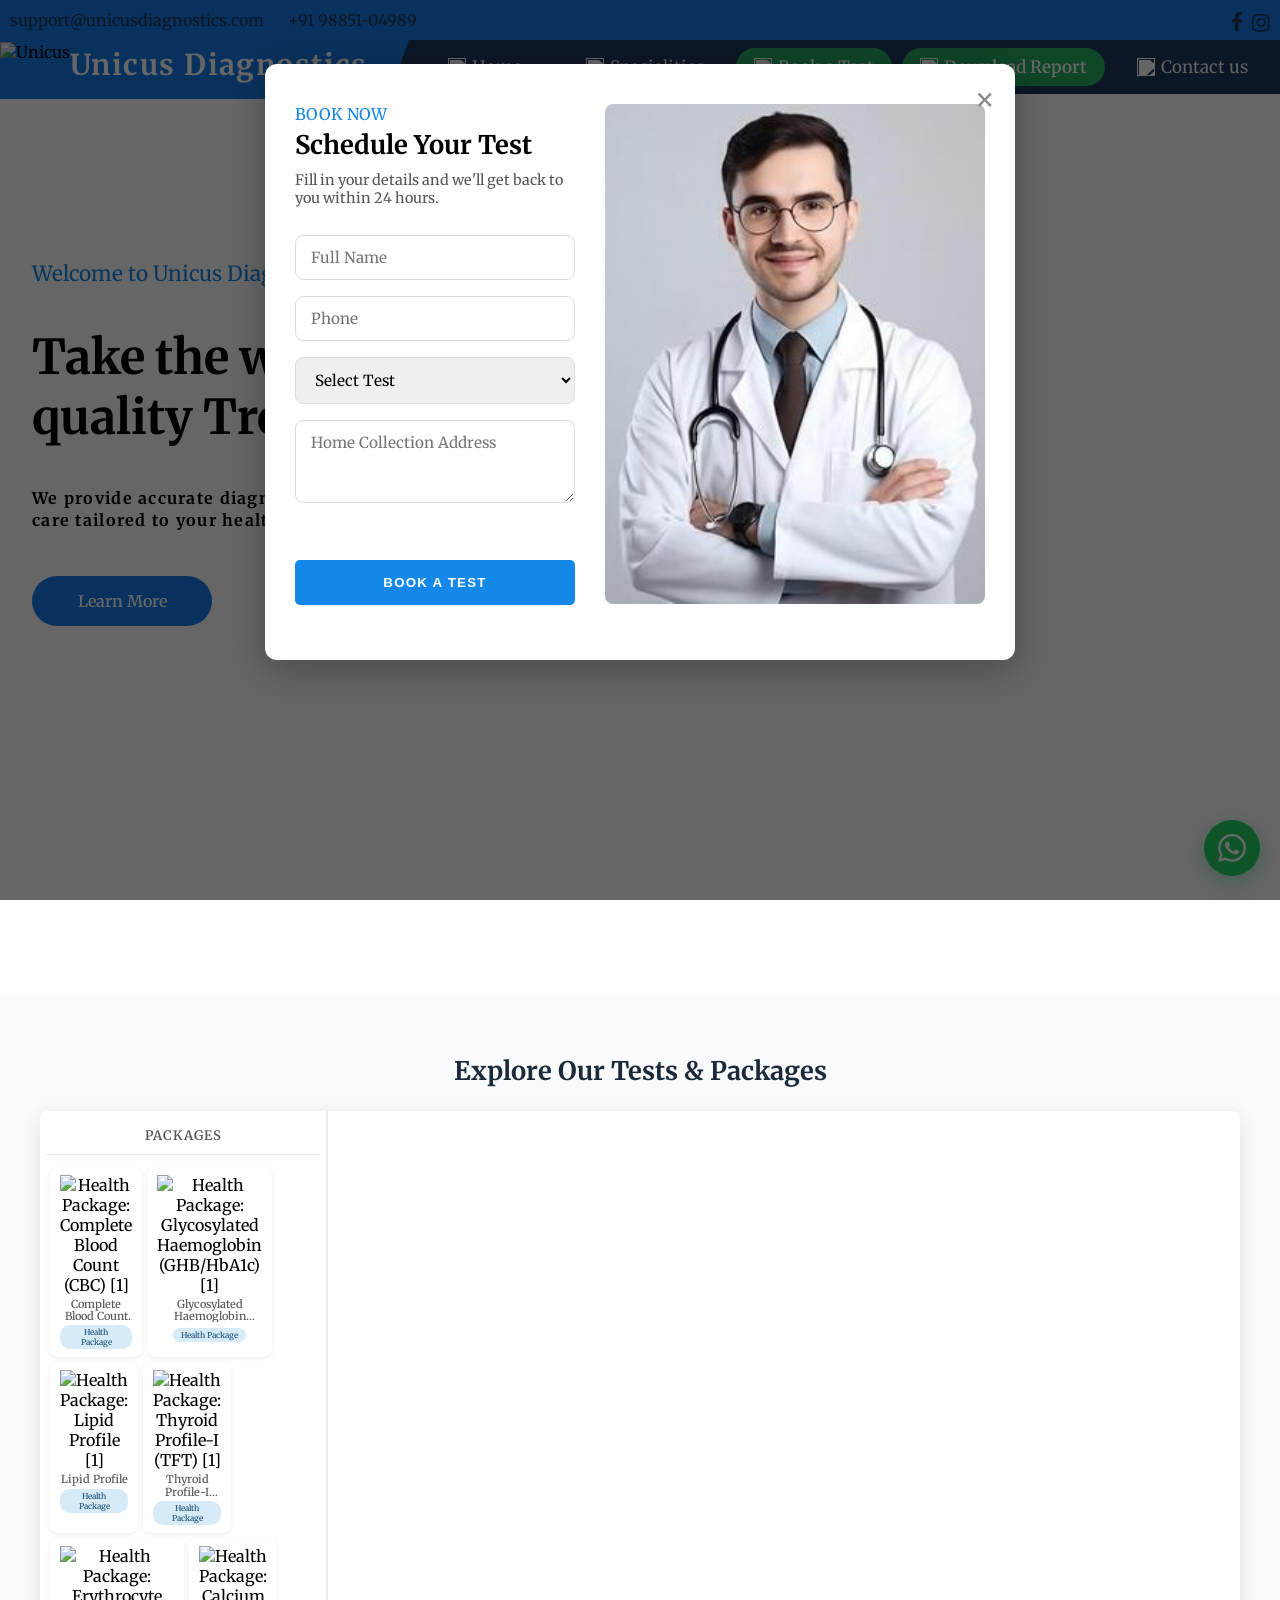
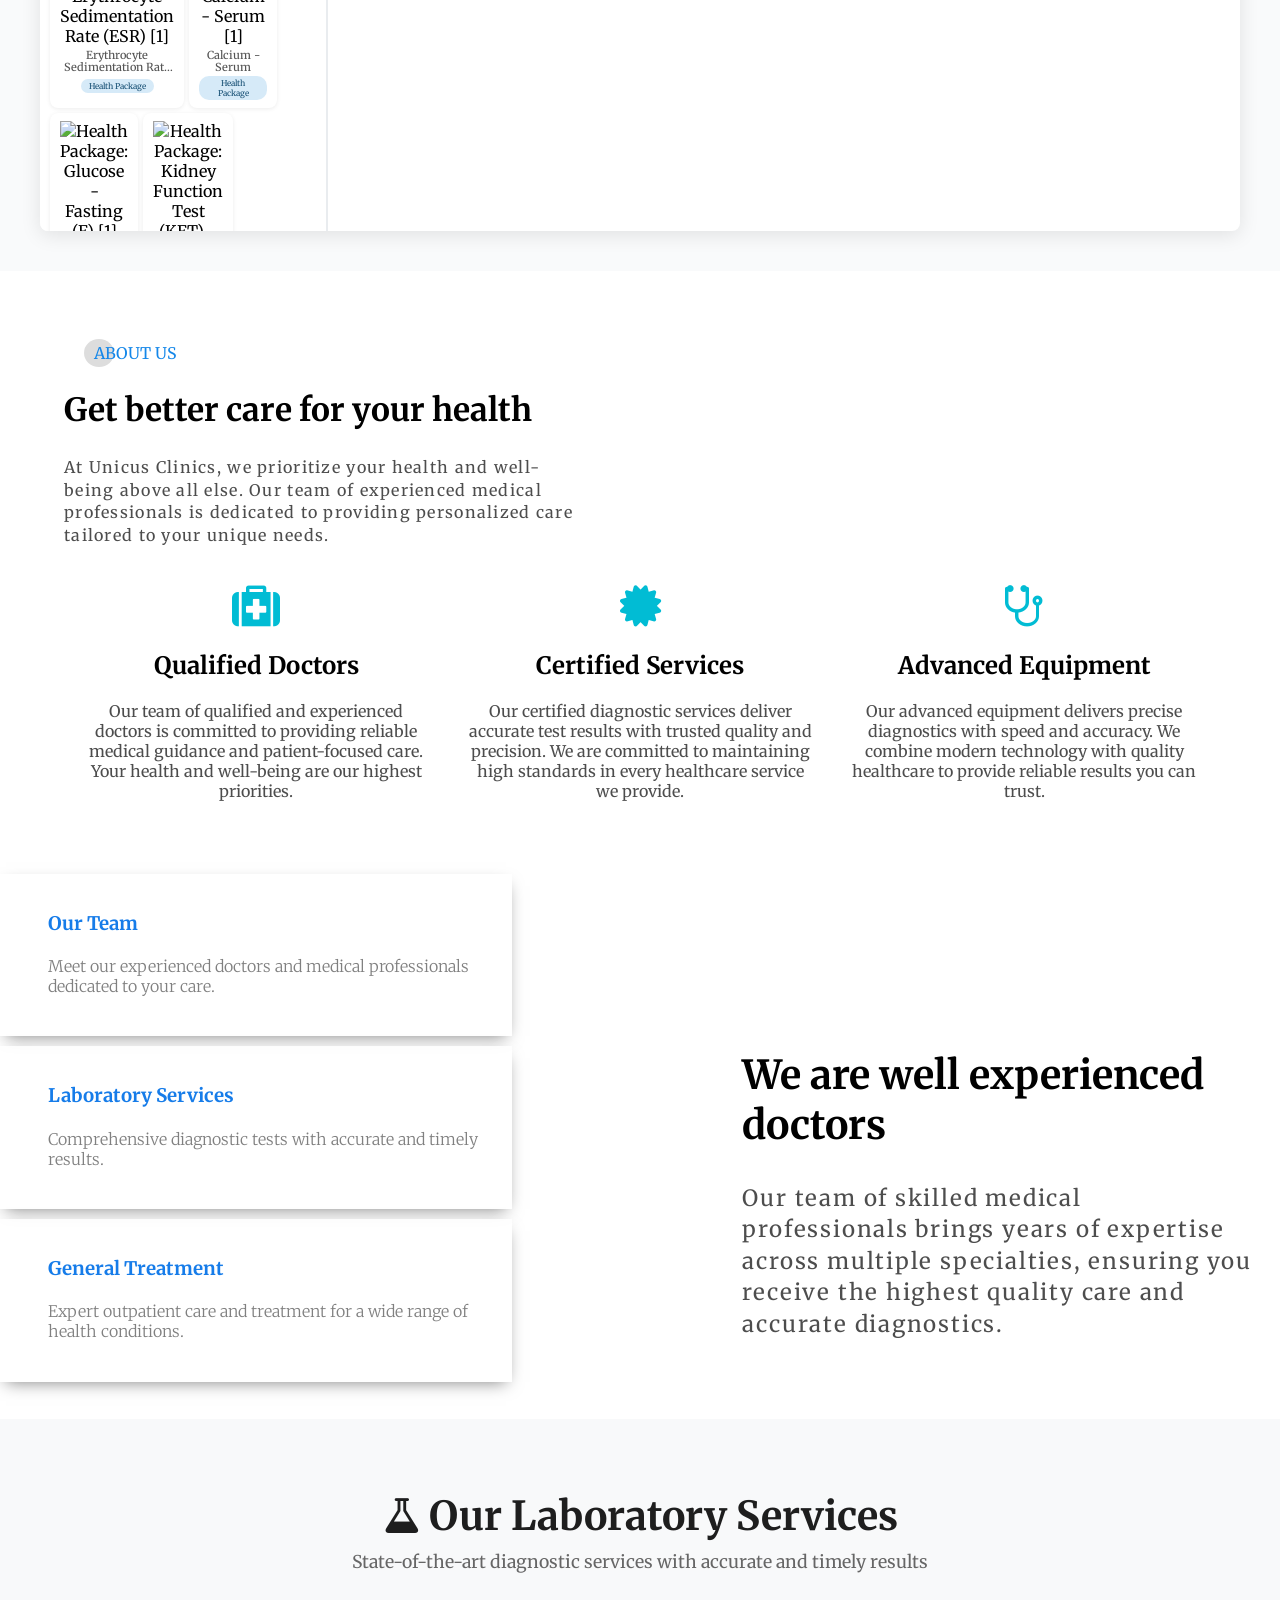
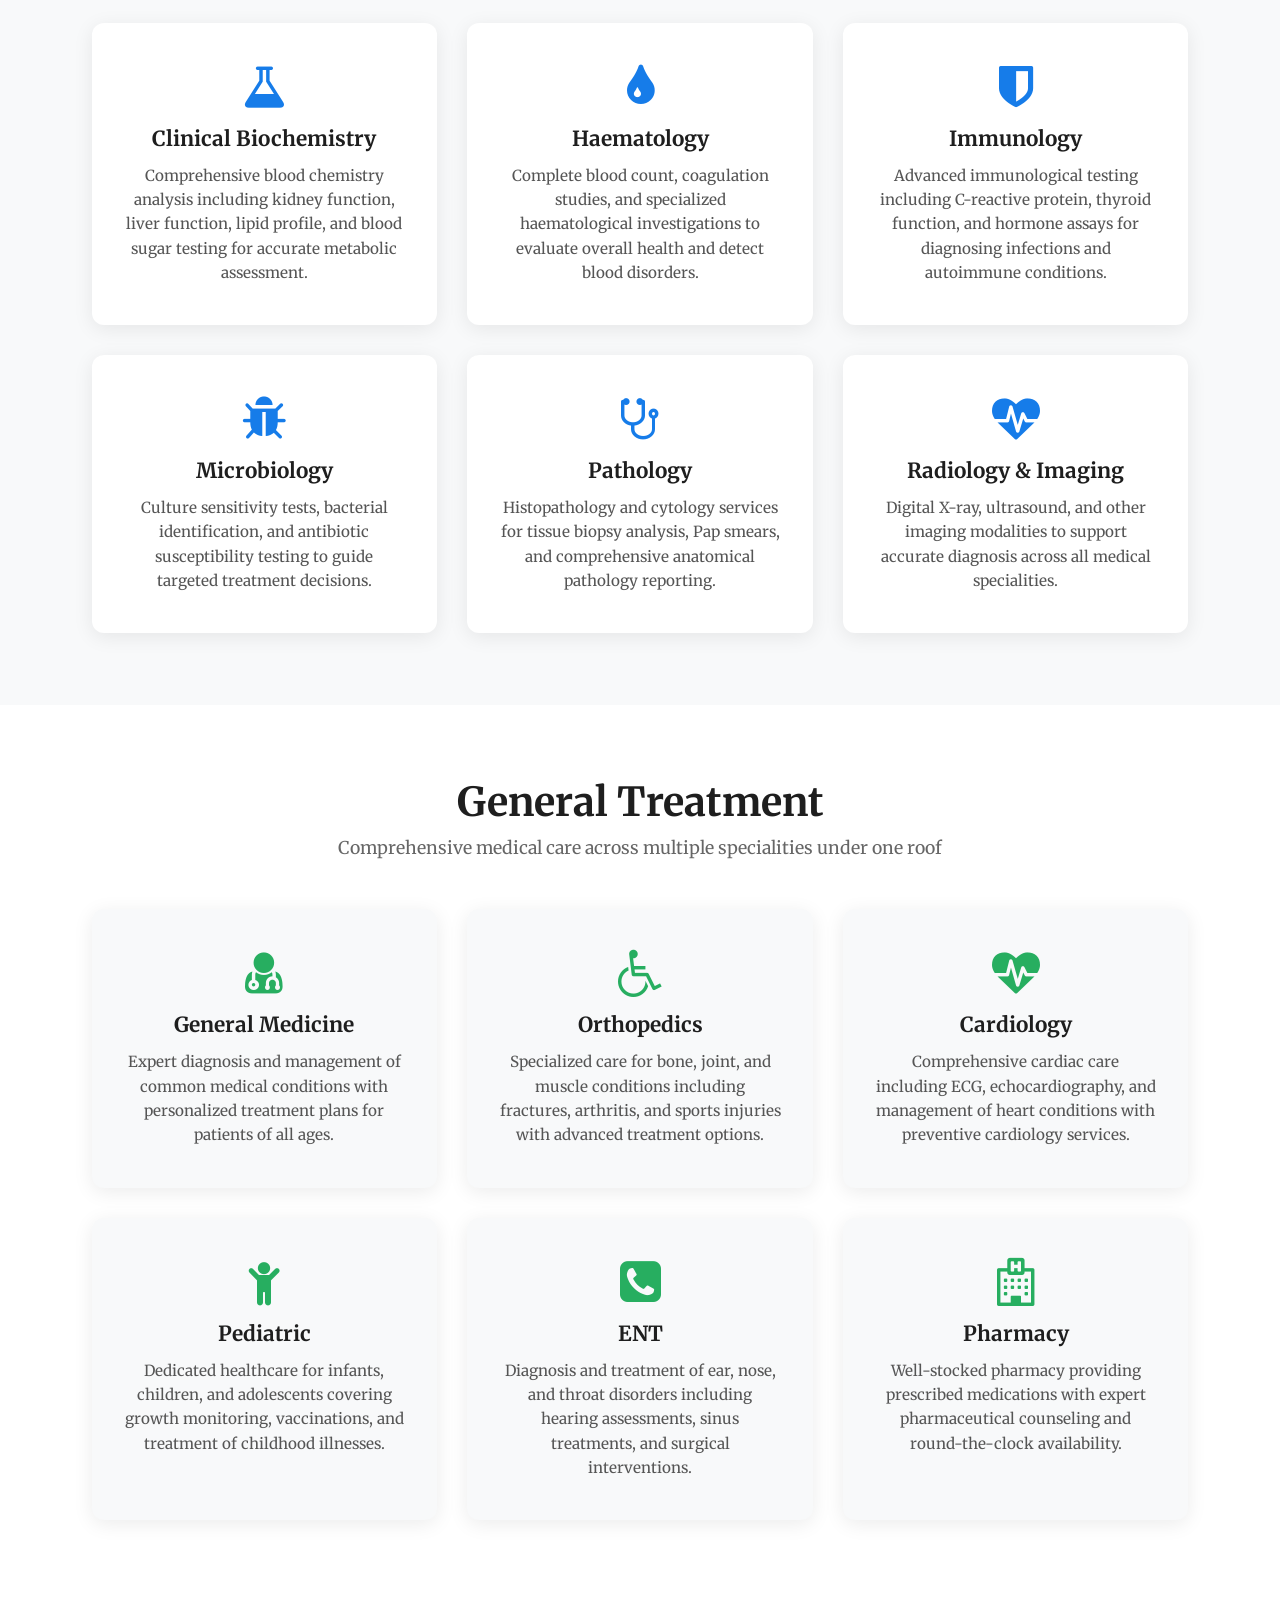
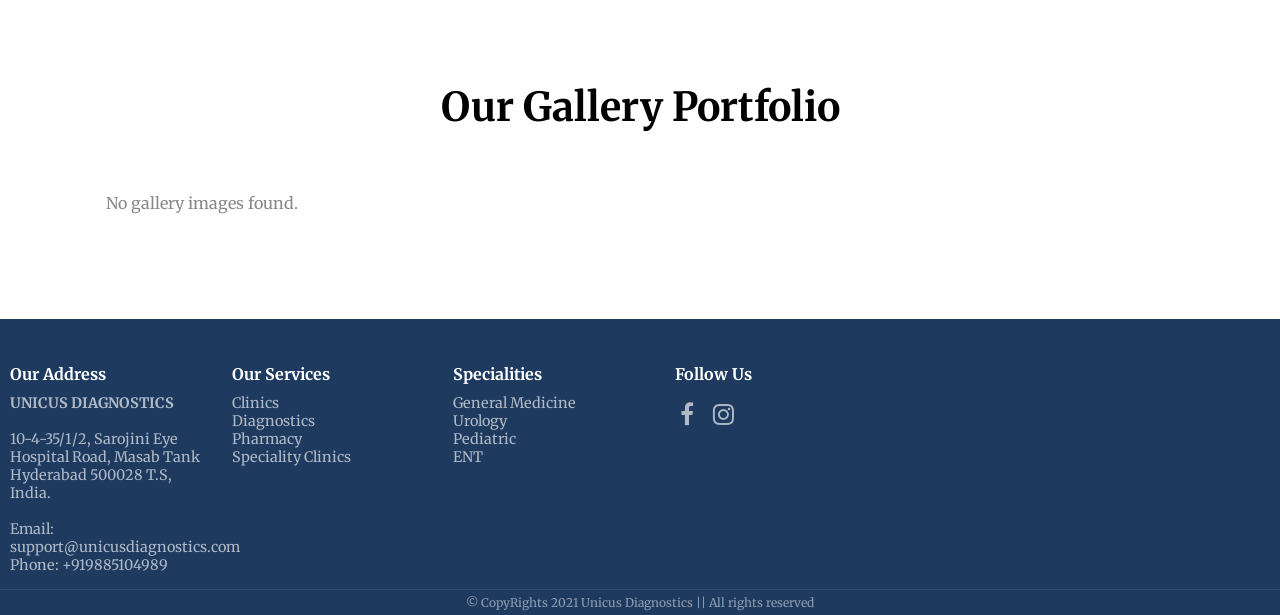
==== commit 5b6347c0: "UI changes, start.bat changes" ====
--- a/index.html
+++ b/index.html
@@ -30,9 +30,11 @@
 .dash-wrap { width:100%; background:#f9fafb; padding:40px 20px; }
 .dash-inner { max-width:1200px; margin:0 auto; }
 .dash-title { text-align:center; margin-bottom:24px; font-family:'Merriweather',serif; color:#1a2a3a; font-size:1.6em; }
-.dashboard { width:100%; display:flex; background:white; box-shadow:0 4px 20px rgba(0,0,0,0.1); border-radius:8px; overflow:hidden; height:60vh; }
-.left-panel { width:3in; flex-shrink:0; background:white; border-right:2px solid #e9ecef; overflow-y:auto; padding:6px; }
-.right-panel { flex:1; background:white; position:relative; }
+.dashboard { width:100%; display:flex; background:white; box-shadow:0 4px 20px rgba(0,0,0,0.1); border-radius:8px; overflow:hidden; height:80vh; }
+.left-panel { width:3in; flex-shrink:0; background:white; border-right:2px solid #e9ecef; overflow-y:auto; padding:6px; scrollbar-width:none; -ms-overflow-style:none; }
+.left-panel::-webkit-scrollbar { display:none; }
+.logo-grid { display:flex; flex-wrap:wrap; gap:5px; padding:4px; scrollbar-width:none; -ms-overflow-style:none; }
+.logo-grid::-webkit-scrollbar { display:none; }
 .logo-grid { display:flex; flex-wrap:wrap; gap:5px; padding:4px; }
 .logo-item { flex:0 0 calc(33.33% - 5px); background:white; border-radius:8px; padding:6px 8px; text-align:center; box-shadow:0 1px 4px rgba(0,0,0,0.08); transition:all 0.3s ease; cursor:pointer; border:2px solid transparent; }
 .logo-item:hover { transform:translateY(-2px); box-shadow:0 4px 15px rgba(0,0,0,0.2); }
@@ -748,7 +750,7 @@
     var sel = document.getElementById('testSelect');
     sel.innerHTML = '<option value="">Select Test</option>';
     tests.forEach(function(t) {
-      sel.innerHTML += '<option value="' + escapeHtml(t.name) + '">' + escapeHtml(t.name) + ' — ₹' + escapeHtml(String(t.price)) + '</option>';
+      sel.innerHTML += '<option value="' + escapeHtml(t.name) + '">' + escapeHtml(t.name) + ' - ₹' + escapeHtml(String(t.price)) + '</option>';
     });
   });
 }
--- a/style.css
+++ b/style.css
@@ -267,12 +267,18 @@
 background-color: #1E3A5F;
 }
 
+@media (min-width: 821px) {
+.topnav a:first-child {
+margin-left: auto;
+}
+}
+
 .topnav a {
 display: inline-flex;
 align-items: center;
 color: #f2f2f2;
 text-align: center;
-padding: 14px 28px;
+padding: 16px 32px;
 text-decoration: none;
 font-size: 17px;
 }
@@ -285,7 +291,6 @@
 
 .active {
 color: #f1c40f;
-margin-left: auto;
 }
 
 .highlight-link {
@@ -293,7 +298,7 @@
 	color: #fff !important;
 	border-radius: 25px;
 	font-weight: 600;
-	padding: 14px 20px !important;
+	padding: 8px 18px !important;
 }
 
 .highlight-link:hover {
@@ -306,7 +311,7 @@
 	color: #fff !important;
 	border-radius: 25px;
 	font-weight: 600;
-	padding: 14px 20px !important;
+	padding: 8px 18px !important;
 	margin-left:10px;
 }
 
@@ -315,7 +320,8 @@
 	color: #fff !important;
 }
 
-.topnav .icon {
+.topnav .icon,
+.mobile-menu-icon {
 display: none;
 outline:none !important;
 }
@@ -547,7 +553,7 @@
 /*ABOUT US*/
 .about-section{
 width:100%;
-padding:8vh 0;
+padding:8vh 0 0 0;
 }
 
 .about-content{
@@ -590,7 +596,7 @@
 /*SECTION2*/
 .section2{
 width:100%;
-margin:5vh auto;
+margin:0 auto;
 }
 
 .section2 .cards{
@@ -652,7 +658,7 @@
 }
 
 .section3 .cards .card section{
-padding:1rem;
+padding:1.2rem 1rem 1.2rem 3rem;
 }
 
 .section3 .cards .card section h4{
@@ -702,27 +708,35 @@
 margin:10vh auto;
 }
 
+.section4 .row {
+display: grid;
+grid-template-columns: repeat(auto-fill, minmax(250px, 1fr));
+gap: 16px;
+}
+
 .section4 .row > .column {
-padding: 0 8px;
-}
-
-.section4 .row:after {
-content: "";
-display: table;
-clear: both;
+padding: 0;
 }
 
 .section4 .column {
-float: left;
-width: 25%;
-margin:10px 0;
+margin: 0;
+overflow: hidden;
+border-radius: 8px;
+aspect-ratio: 16 / 11;
+}
+
+.section4 .column img {
+width: 100%;
+height: 100%;
+object-fit: cover;
+display: block;
 }
 
 /* The Modal (background) */
 .section4 .modal {
 display: none;
 position: fixed;
-z-index: 1;
+z-index: 9998;
 padding-top: 100px;
 left: 0;
 top: 0;
@@ -744,12 +758,18 @@
 
 /* The Close Button */
 .section4 .close {
-color: white;
-position: absolute;
-top: 10px;
-right: 25px;
-font-size: 35px;
+color: #fff;
+position: fixed;
+top: 15px;
+right: 30px;
+font-size: 40px;
 font-weight: bold;
+z-index: 9999;
+cursor: pointer;
+line-height: 1;
+}
+.section4 .close:hover {
+color: #ccc;
 }
 
 .close:hover,
@@ -762,10 +782,15 @@
 .mySlides {
 display: none;
 background-color:#000;
+text-align: center;
 }
 
 .mySlides img{
-height:80vh;
+max-width: 100%;
+max-height: 90vh;
+width: auto;
+height: auto;
+object-fit: contain;
 }
 
 .cursor {
@@ -921,11 +946,6 @@
 line-height:1.4em;
 padding:0 1rem;
 }
-.section4 .column {
-float: left;
-width: 50%;
-margin:10px 0;
-}
 }
 
 
@@ -1295,14 +1315,12 @@
 
 /*FOOTER*/
 .footer_image{
-width:100%;
-position:relative;
-top:20px;
+display:none;
 }
 
 footer{
 width:100%;
-background-color:#ecf1fa;
+background-color:#1E3A5F;
 padding-top:30px;
 font-family: 'Merriweather', serif;
 }
@@ -1312,11 +1330,11 @@
 display:inline-block;
 vertical-align:top;
 padding:10px;
-background:#ecf1fa;
+background:#1E3A5F;
 }
 
 footer .column .footer_title{
-color:#1E1E1E;
+color:#ffffff;
 font-size:1em;
 font-weight:700;
 cursor:default;
@@ -1325,7 +1343,7 @@
 footer .column a{
 text-decoration:none;
 display:block;
-color:gray;
+color:rgba(255,255,255,0.65);
 font-size:0.9em;
 padding:5px 0;
 font-weight:400;
@@ -1333,19 +1351,22 @@
 }
 
 footer .column:not(:first-child) a:hover{
-color:#000;
+color:#ffffff;
 }
 
 footer .column:nth-child(4) a:not(:first-child){
 margin:5px;
 display:inline-block
+}
+.footer-brand-inline{
+display:none;
 }
 
 footer .column:nth-child(1) a:nth-child(3),footer .column:nth-child(1) a:nth-child(4),footer .column:nth-child(1) a:nth-child(5){
 display:inline-block;
 margin:10px;
 font-size:1.3em;
-background:#fff;
+background:rgba(255,255,255,0.12);
 width:35px;
 height:35px;
 text-align:Center;
@@ -1354,24 +1375,25 @@
 }
 
 footer .column:nth-child(1) .fa-facebook{
-color:#3B5998;
+color:#ffffff;
 }
 
 footer .column:nth-child(1) .fa-instagram{
-color:#d62977;
+color:#ffffff;
 }
 
 footer .column:nth-child(1) .fa-twitter{
-color:#3399ff;
+color:#ffffff;
 }
 
 .sub-footer{
-background:#d4e4fa;
+background:#1E3A5F;
 width:100%;
 padding:5px 0;
 text-align:center;
-color:#0f8ad0;
+color:rgba(255,255,255,0.5);
 font-size:12px;
+border-top:1px solid rgba(255,255,255,0.08);
 }
 
 @media (max-width:1100px){
@@ -1418,7 +1440,7 @@
 .booking-modal-content{
 	background:#fff;
 margin:5% auto;
-padding:40px 30px;
+padding:40px 30px 10px;
 border-radius:12px;
 width:90%;
 max-width:750px;
@@ -1442,6 +1464,7 @@
 width:380px;
 height:500px;
 object-fit:cover;
+object-position:center top;
 border-radius:8px;
 }
 .booking-close{
@@ -1483,6 +1506,8 @@
 .booking-modal-content input:focus,.booking-modal-content select:focus,.booking-modal-content textarea:focus{
 	border-color:#167ce9;
 }
+
+
 
 
 /*=========================================
@@ -1546,7 +1571,82 @@
     The banner/logo above it still shows.
   */
   .topnav {
+    display: flex;
+    flex-direction: column;
+    position: fixed;
+    top: 0;
+    right: -52%;
+    width: 50%;
+    max-width: 360px;
+    height: 100vh;
+    background: #1E3A5F;
+    padding-top: 90px;
+    box-shadow: -2px 0 12px rgba(0,0,0,0.2);
+    transition: right 0.3s ease;
+    z-index: 999;
+  }
+  .topnav.responsive {
+    right: 0;
+    position: fixed;
+    height: 100vh;
+    overflow-y: auto;
+    align-items: stretch;
+  }
+  .topnav a {
+    display: flex;
+    align-items: center;
+    text-align: left;
+    padding: 12px 20px;
+    background: none;
+    margin: 3px 12px;
+    border-radius: 8px;
+    color: #fff;
+    font-size: 15px;
+    gap: 12px;
+    white-space: nowrap;
+  }
+  .topnav .nav-icon {
+    width: 20px;
+    height: 20px;
+    margin-right: 0;
+    flex-shrink: 0;
+    filter: brightness(0) invert(1);
+  }
+  .topnav .active {
+    color: #fff;
+    background: rgba(255,255,255,0.1);
+  }
+  .topnav .highlight-link .nav-icon,
+  .topnav .download-btn .nav-icon {
+    filter: brightness(0) invert(60%) sepia(55%) saturate(450%) hue-rotate(80deg);
+  }
+  .topnav .highlight-link,
+  .topnav .download-btn {
+    margin-left: 12px;
+    margin-right: 12px;
+    background: none;
+    padding: 12px 20px !important;
+    color: #fff !important;
+  }
+  .topnav .highlight-link:hover .nav-icon,
+  .topnav .download-btn:hover .nav-icon {
+    filter: brightness(0) invert(60%) sepia(55%) saturate(450%) hue-rotate(80deg);
+  }
+  .nav-overlay {
     display: none !important;
+  }
+
+  .mobile-menu-icon {
+    display: block;
+    position: fixed;
+    top: 48px;
+    right: 16px;
+    font-size: 26px;
+    color: #fff;
+    cursor: pointer;
+    text-decoration: none;
+    z-index: 1000;
+    line-height: 1;
   }
 
   /*
@@ -1755,7 +1855,7 @@
   .booking-modal-content {
     width: 94%;
     max-width: 94%;
-    padding: 20px 16px;
+    padding: 35px 16px 0;
     margin: 15% auto;
     border-radius: 16px;
   }
@@ -1773,9 +1873,9 @@
   }
   .booking-doctor-img {
     width: 100%;
-    height: auto;
-    max-height: 160px;
+    height: 250px;
     object-fit: cover;
+    object-position: center top;
     border-radius: 8px;
   }
 
@@ -1820,12 +1920,18 @@
     width: 94%;
     padding: 0 3%;
   }
+  .about-content {
+    text-align: left;
+  }
   .about-content h1 {
     font-size: 1.3em;
   }
   .about-content p {
     letter-spacing: 0.04em;
     font-size: 0.93em;
+  }
+  .doctor-card {
+    text-align: left;
   }
 
 
@@ -1846,16 +1952,21 @@
     margin: 12px auto;
     max-width: 100%;
   }
+  .section2 .cards .card {
+    text-align: left;
+  }
   .section2 .cards .card .fa {
     font-size: 2.2em;
   }
   .section2 .cards .card h1 {
     font-size: 1.3em;
     margin: 8px 0;
+    text-align: left;
   }
   .section2 .cards .card p {
     font-size: 0.93em;
     letter-spacing: 0.04em;
+    text-align: left;
   }
 
 
@@ -1948,14 +2059,16 @@
     right: auto;
     width: 90%;
     margin: 0 auto 20px;
-    text-align: center;
+    text-align: left;
     order: 1;
   }
   .section3 .content h1 {
     font-size: 1.8em;
+    text-align: left;
   }
   .section3 .content p {
     font-size: 1.1em;
+    text-align: left;
   }
 
 
@@ -1985,17 +2098,44 @@
 
   /*=========================================
     GALLERY LIGHTBOX - PHONE OVERRIDES
-    Move close button above the image.
+    Minimize padding so image fills screen.
   =========================================*/
   .section4 .modal {
-    padding-top: 130px;
+    padding-top: 5px;
   }
   .section4 .close {
     position: fixed;
-    top: 14px;
-    right: 16px;
+    top: 10px;
+    right: 14px;
     font-size: 32px;
   }
-
-}
-
+  .section4 .modal-content {
+    width: 100%;
+    max-width: 100%;
+  }
+  .mySlides img {
+    max-width: 100%;
+    max-height: 96dvh;
+    width: auto;
+    height: auto;
+    object-fit: contain;
+  }
+
+  /*=========================================
+    FOOTER - PHONE OVERRIDES
+    Show UNICUS DIAGNOSTICS inline with social icons.
+  =========================================*/
+  footer .column:nth-child(1) a:nth-child(2) strong {
+    display: none;
+  }
+  .footer-brand-inline {
+    display: inline;
+    font-size: 0.9em;
+    color: rgba(255,255,255,0.65);
+    margin-right: 10px;
+    vertical-align: middle;
+  }
+
+
+}
+
